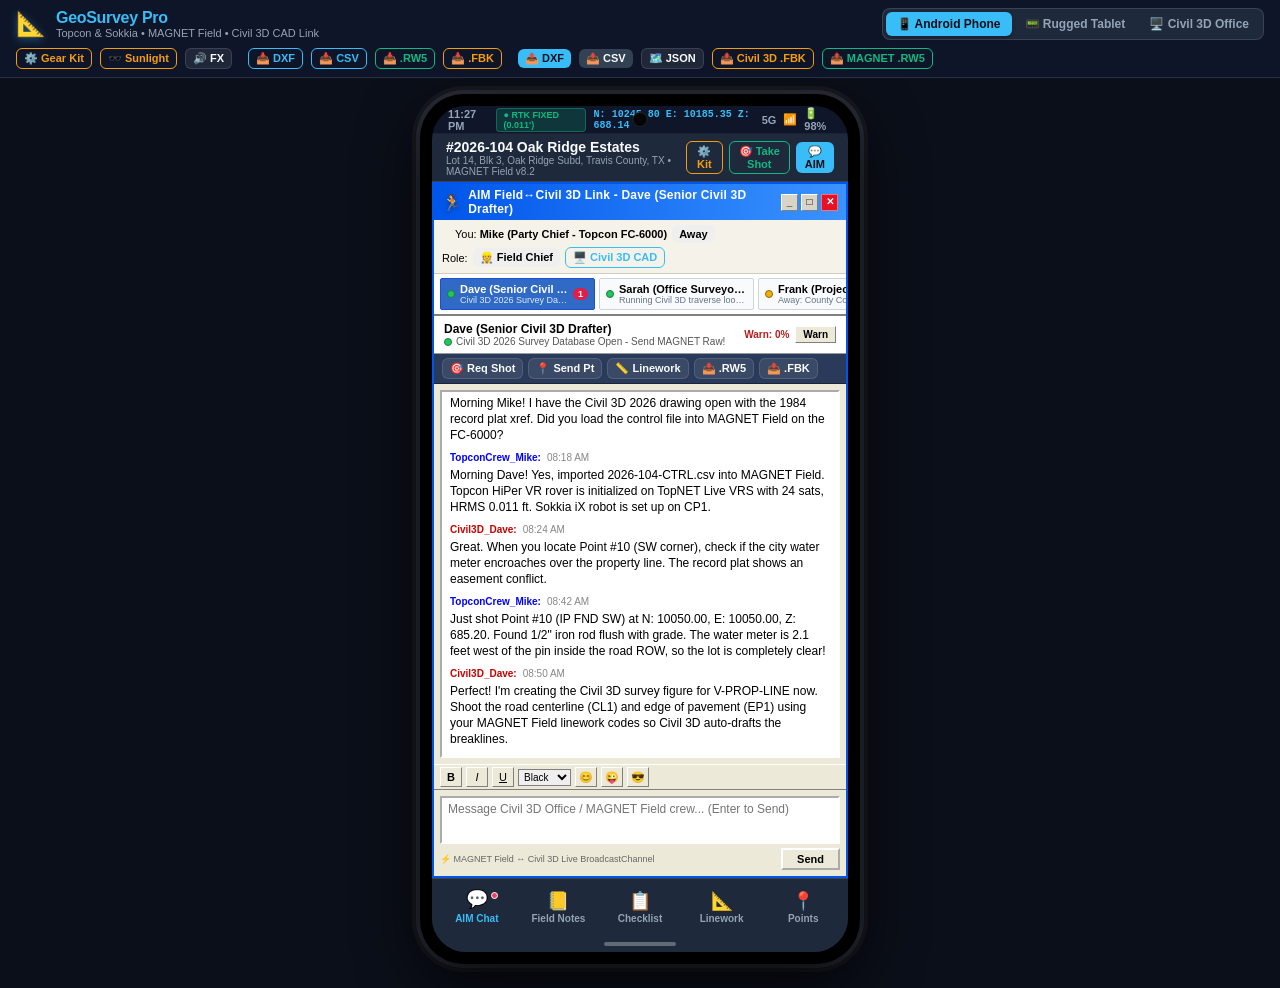
==== index.html @ fb80d551 "Work from the phone" ====
<!DOCTYPE html>
<html lang="en">
<head>
  <meta charset="UTF-8">
  <meta name="viewport" content="width=device-width, initial-scale=1.0, maximum-scale=1.0, user-scalable=no">
  <title>GeoSurvey Pro: Topcon & Sokkia MAGNET Field • Civil 3D CAD Link</title>
  <meta name="description" content="Land surveying Android & rugged tablet application for Topcon/Sokkia MAGNET Field and Autodesk Civil 3D: replaces paper field notes, live AIM CAD chat, job checklists, and survey linework.">
  <meta name="theme-color" content="#0f172a">
  <meta name="mobile-web-app-capable" content="yes">
  <meta name="apple-mobile-web-app-capable" content="yes">
  <meta name="apple-mobile-web-app-status-bar-style" content="black-translucent">
  <link rel="manifest" href="manifest.json">
  <link rel="icon" type="image/svg+xml" href="assets/icon.svg">

  <!-- Core Styles -->
  <link rel="stylesheet" href="css/styles.css">
  <link rel="stylesheet" href="css/aim.css">
  <link rel="stylesheet" href="css/cad.css">
  <link rel="stylesheet" href="css/fieldbook.css">
</head>
<body>

  <!-- MASTER TOP BAR: Global Controls & MAGNET Field / Civil 3D Import & Export -->
  <header class="master-header">
    <div class="brand-section">
      <span class="app-logo">📐</span>
      <div>
        <div class="brand-title">GeoSurvey Pro</div>
        <div class="brand-sub">Topcon &amp; Sokkia • MAGNET Field • Civil 3D CAD Link</div>
      </div>
    </div>

    <!-- Viewport Switcher -->
    <div class="viewport-switcher">
      <button class="mode-toggle-btn active" data-mode="phone" onclick="window.app.setDeviceMode('phone')">
        📱 Android Phone
      </button>
      <button class="mode-toggle-btn" data-mode="tablet" onclick="window.app.setDeviceMode('tablet')">
        📟 Rugged Tablet
      </button>
      <button class="mode-toggle-btn" data-mode="cad-station" onclick="window.app.setDeviceMode('cad-station')">
        🖥️ Civil 3D Office
      </button>
    </div>

    <!-- Header Actions (Equipment Kit + Upload / Download) -->
    <div class="header-actions">
      <button class="btn btn-xs btn-outline-warning" onclick="window.app.openEquipmentModal()" title="Switch Topcon / Sokkia Tablet, GPS, Total Station & Sensor Mode">
        ⚙️ Gear Kit
      </button>

      <button class="btn btn-xs btn-outline-warning" id="btn-sunlight-toggle" onclick="window.app.toggleSunlightMode()" title="Toggle High-Contrast Outdoor Sunlight Mode">
        🕶️ Sunlight
      </button>

      <button class="btn btn-xs btn-outline-light" onclick="window.soundFX.toggleMute(); this.textContent = window.soundFX.muted ? '🔇 Mute' : '🔊 FX';">
        🔊 FX
      </button>

      <span class="header-divider"></span>

      <!-- Upload Imports -->
      <label class="btn btn-xs btn-outline-primary" style="cursor: pointer;" title="Upload Civil 3D / AutoCAD DXF Linework">
        📥 DXF
        <input type="file" id="file-dxf-import" accept=".dxf" style="display: none;">
      </label>

      <label class="btn btn-xs btn-outline-primary" style="cursor: pointer;" title="Upload PNEZD CSV Point File">
        📥 CSV
        <input type="file" id="file-csv-import" accept=".csv,.txt" style="display: none;">
      </label>

      <label class="btn btn-xs btn-outline-success" style="cursor: pointer;" title="Upload Topcon / Sokkia MAGNET Field Raw File (.RW5 / .RAW)">
        📥 .RW5
        <input type="file" id="file-rw5-import" accept=".rw5,.raw" style="display: none;">
      </label>

      <label class="btn btn-xs btn-outline-warning" style="cursor: pointer;" title="Upload Civil 3D Survey Field Book (.FBK)">
        📥 .FBK
        <input type="file" id="file-fbk-import" accept=".fbk" style="display: none;">
      </label>

      <span class="header-divider"></span>

      <!-- Download Exports -->
      <button class="btn btn-xs btn-primary" onclick="window.dxfManager.downloadDxf()" title="Download Civil 3D NCS-Layered DXF">
        📤 DXF
      </button>

      <button class="btn btn-xs btn-secondary" onclick="window.dxfManager.exportCsv()" title="Download PNEZD CSV Coordinates">
        📤 CSV
      </button>

      <button class="btn btn-xs btn-outline-light" onclick="window.dxfManager.exportGeoJson()" title="Download GeoJSON Vector Data">
        🗺️ JSON
      </button>

      <button class="btn btn-xs btn-outline-warning" onclick="window.dxfManager.exportCivil3dFbk()" title="Export Civil 3D Survey Database Field Book (.FBK) with Survey Figures">
        📤 Civil 3D .FBK
      </button>

      <button class="btn btn-xs btn-outline-success" onclick="window.dxfManager.exportMagnetRaw()" title="Export Topcon / Sokkia MAGNET Field Raw File (.RW5)">
        📤 MAGNET .RW5
      </button>
    </div>
  </header>

  <!-- DEVICE FRAME CONTAINER -->
  <main class="device-outer-container">
    <div id="device-wrapper" class="mode-phone brand-topcon">
      <div class="device-screen">

        <!-- ANDROID SYSTEM STATUS BAR -->
        <div class="android-status-bar">
          <div class="status-left">
            <span class="android-clock">08:42</span>
            <span class="gnss-fixed-tag" id="status-gnss-badge" onclick="window.app.openEquipmentModal()" style="cursor:pointer;" title="Tap to configure Topcon / Sokkia hardware">● RTK FIXED (0.011')</span>
            <span id="rtk-hud-coords" style="font-family: var(--font-mono); font-size: 10px; color: var(--accent-primary);">N: 10245.80 E: 10185.35 Z: 688.15</span>
          </div>
          <div class="status-right">
            <span>5G</span>
            <span>📶</span>
            <span>🔋 98%</span>
          </div>
        </div>

        <!-- ANDROID APP BAR (JOB HEADER & QUICK ACTIONS) -->
        <div class="android-app-bar">
          <div class="app-bar-title">
            <h1 id="app-bar-job-name">#2026-104 Oak Ridge Estates</h1>
            <span id="app-bar-job-sub">Lot 14, Travis County, TX • MAGNET Field v8.2</span>
          </div>
          <div class="app-bar-actions">
            <button class="btn btn-xs btn-outline-warning" onclick="window.app.openEquipmentModal()" title="Configure Topcon / Sokkia Kit">
              ⚙️ Kit
            </button>
            <button class="btn btn-xs btn-outline-success" onclick="window.app.promptTakeRtkShot()" title="Record MAGNET Field RTK / TS Shot">
              🎯 Take Shot
            </button>
            <button class="btn btn-xs btn-primary" onclick="window.app.switchTab('aim')" title="Open Live AIM Chat">
              💬 AIM
            </button>
          </div>
        </div>

        <!-- MAIN APP CONTENT VIEWPORT (SWITCHABLE TABS) -->
        <div class="app-content-viewport">

          <!-- 1. LIVE AOL INSTANT MESSENGER (AIM) CHAT VIEW (PRIMARY OFFICE-FIELD LINK) -->
          <section id="view-aim" class="app-view active">
            <div id="aim-container" style="height: 100%;"></div>
          </section>

          <!-- 2. DIGITAL FIELD NOTES REPLACEMENT VIEW -->
          <section id="view-fieldbook" class="app-view">
            <div id="fieldbook-container"></div>
          </section>

          <!-- 3. JOBS & CHECKLIST TRACKER VIEW -->
          <section id="view-jobs" class="app-view">
            <div id="jobs-container"></div>
          </section>

          <!-- 4. SIMPLISTIC SURVEY LINEWORK CANVAS (MAGNET FIELD CODES → CIVIL 3D LAYERS) -->
          <section id="view-cad" class="app-view">
            <div class="cad-viewport-layout">
              <canvas id="cad-canvas"></canvas>

              <!-- TOPCON / SOKKIA GNSS & ROBOTIC TS HUD OVERLAY -->
              <div class="gnss-hud-overlay" id="gnss-hud">
                <div class="gnss-hud-row gnss-hud-title" style="pointer-events:auto; cursor:pointer;" onclick="window.app.openEquipmentModal()" title="Click to switch Topcon / Sokkia gear">
                  <span class="gnss-brand topcon" id="hud-brand-topcon">TOPCON</span>
                  <span class="gnss-brand sokkia" id="hud-brand-sokkia">SOKKIA</span>
                  <span class="gnss-model" id="hud-model">HiPer VR / iX-1200</span>
                </div>
                <div class="gnss-hud-row">
                  <span class="gnss-label">STATUS</span>
                  <span class="gnss-value gnss-fixed" id="hud-status">RTK FIXED</span>
                </div>
                <div class="gnss-hud-row">
                  <span class="gnss-label">NETWORK</span>
                  <span class="gnss-value" id="hud-network">TopNET Live VRS</span>
                </div>
                <div class="gnss-hud-row">
                  <span class="gnss-label">SATS</span>
                  <span class="gnss-value" id="hud-sats">24</span>
                  <span class="gnss-label" style="margin-left:6px; min-width:30px;">PDOP</span>
                  <span class="gnss-value" id="hud-pdop">1.05</span>
                </div>
                <div class="gnss-hud-row">
                  <span class="gnss-label">LINK</span>
                  <span class="gnss-value" id="hud-link">LongLink BT ✔</span>
                </div>
                <div class="gnss-hud-row">
                  <span class="gnss-label">DEVICE</span>
                  <span class="gnss-value" id="hud-device">Topcon FC-6000</span>
                </div>
                <div class="gnss-hud-row">
                  <span class="gnss-label">SW</span>
                  <span class="gnss-value" id="hud-sw">MAGNET Field v8.2</span>
                </div>
                <div class="gnss-hud-row">
                  <span class="gnss-label">HRMS</span>
                  <span class="gnss-value gnss-fixed" id="hud-hrms">0.011 ft</span>
                  <span class="gnss-label" style="margin-left:4px; min-width:30px;">VRMS</span>
                  <span class="gnss-value gnss-fixed" id="hud-vrms">0.019 ft</span>
                </div>
              </div>

              <!-- Floating Top Survey Feature Bar -->
              <div class="cad-floating-topbar">
                <div class="sue-utility-bar">
                  <button class="survey-feat-btn sue-util-btn active" data-feat="BOUNDARY" onclick="window.cadEngine.setFeature('BOUNDARY')">
                    <span class="sue-util-dot" style="background: #ef4444;"></span> Boundary
                  </button>
                  <button class="survey-feat-btn sue-util-btn" data-feat="CENTERLINE" onclick="window.cadEngine.setFeature('CENTERLINE')">
                    <span class="sue-util-dot" style="background: #eab308;"></span> Centerline
                  </button>
                  <button class="survey-feat-btn sue-util-btn" data-feat="EOP_CURB" onclick="window.cadEngine.setFeature('EOP_CURB')">
                    <span class="sue-util-dot" style="background: #94a3b8;"></span> EOP / Curb
                  </button>
                  <button class="survey-feat-btn sue-util-btn" data-feat="BUILDING" onclick="window.cadEngine.setFeature('BUILDING')">
                    <span class="sue-util-dot" style="background: #a855f7;"></span> Building
                  </button>
                  <button class="survey-feat-btn sue-util-btn" data-feat="UTILITIES" onclick="window.cadEngine.setFeature('UTILITIES')">
                    <span class="sue-util-dot" style="background: #0284c7;"></span> Utilities
                  </button>
                </div>

                <div class="cad-top-right">
                  <div id="cad-coord-hud" class="cad-coord-badge">N: <b>10250.00</b> E: <b>10250.00</b></div>
                  <button class="btn btn-xs btn-success font-bold" onclick="window.cadEngine.finishActiveDrawing()" title="Finish Current Linework">
                    ⚡ Finish
                  </button>
                  <button class="btn btn-xs btn-warning font-bold" onclick="window.app.runMagnetAutoLines()" title="Auto-build Civil 3D linework from MAGNET Field feature codes">
                    🗺️ MAGNET Auto
                  </button>
                  <button class="btn btn-xs btn-outline-light" onclick="window.cadEngine.toggleLayerModal()" title="Toggle Civil 3D / MAGNET Layers">
                    🗂️ Layers
                  </button>
                  <button class="btn btn-xs btn-primary font-bold" onclick="window.cadEngine.sendLineworkToAim()" title="Transmit Linework to Civil 3D Office via AIM">
                    💬 Send CAD
                  </button>
                  <button class="btn btn-xs btn-outline-light" onclick="window.cadEngine.fitExtents()" title="Fit Extents">
                    ⛶
                  </button>
                </div>
              </div>

              <!-- Floating Left Survey Toolbox (Simplistic) -->
              <div class="sue-toolbox">
                <button class="cad-tool-btn sue-tool-btn active" data-tool="line" onclick="window.cadEngine.setTool('line')" title="Draw Survey Line">
                  〰️ Draw Line
                </button>
                <button class="cad-tool-btn sue-tool-btn" data-tool="point" onclick="window.cadEngine.setTool('point')" title="Drop New MAGNET Point">
                  📍 Add Point
                </button>
                <button class="cad-tool-btn sue-tool-btn" data-tool="measure" onclick="window.cadEngine.setTool('measure')" title="Measure Bearing & Distance (COGO Inverse)">
                  📐 Inverse
                </button>
                <div class="toolbox-divider"></div>
                <button class="cad-tool-btn sue-tool-btn" data-tool="pan" onclick="window.cadEngine.setTool('pan')" title="Pan Site">
                  ✋ Pan
                </button>
                <button class="cad-tool-btn sue-tool-btn" data-tool="select" onclick="window.cadEngine.setTool('select')" title="Select & Inspect Point">
                  👆 Select
                </button>
              </div>

              <!-- Bottom Tool Hint -->
              <div class="sue-tool-hint" id="cad-tool-instruction">
                Drawing Boundary line. Tap points on canvas, then click 'Finish'.
              </div>

              <!-- Inspector Card Container -->
              <div class="cad-inspector-wrapper" id="cad-inspector"></div>

              <!-- Measure Results Card Container -->
              <div id="cad-measure-results"></div>

              <!-- Civil 3D Layers Modal Container -->
              <div id="cad-layer-modal"></div>
            </div>
          </section>

          <!-- 5. POINTS DATABASE & RTK GPS COLLECTOR VIEW -->
          <section id="view-points" class="app-view">
            <div class="points-view-container">
              <div class="points-header-row">
                <div class="search-input-wrap">
                  <input type="text" id="points-search-input" placeholder="Search points, MAGNET codes, pins, benchmarks..." oninput="window.app.renderPointsTable()">
                </div>
                <span class="badge badge-primary" id="points-count-badge">36 Shots</span>
                <button class="btn btn-xs btn-outline-success" onclick="window.pointManager.connectDeviceGps(pos => window.app.showToast('Device GPS: Accuracy ' + pos.accuracyFt.toFixed(1) + ' ft'), err => window.app.showToast(err))">
                  🛰️ Phone GPS
                </button>
                <button class="btn btn-xs btn-primary" onclick="window.app.promptTakeRtkShot()">
                  + Take Shot
                </button>
              </div>

              <div class="points-table-wrapper">
                <table class="survey-table">
                  <thead>
                    <tr>
                      <th>PT #</th>
                      <th>CODE</th>
                      <th>NORTHING (Y)</th>
                      <th>EASTING (X)</th>
                      <th>ELEV (Z)</th>
                      <th>DESCRIPTION</th>
                      <th>ROD</th>
                      <th>ACTIONS</th>
                    </tr>
                  </thead>
                  <tbody id="points-table-body"></tbody>
                </table>
              </div>
            </div>
          </section>

        </div>

        <!-- NON-BLOCKING TOAST CONTAINER -->
        <div id="toast-container" class="toast-container"></div>

        <!-- ANDROID BOTTOM NAVIGATION BAR -->
        <nav class="android-bottom-nav">
          <button class="android-nav-item active" data-tab="aim" onclick="window.app.switchTab('aim')">
            <span class="nav-icon">💬</span>
            <span class="nav-label">AIM Chat</span>
            <span class="nav-badge-dot"></span>
          </button>

          <button class="android-nav-item" data-tab="fieldbook" onclick="window.app.switchTab('fieldbook')">
            <span class="nav-icon">📒</span>
            <span class="nav-label">Field Notes</span>
          </button>

          <button class="android-nav-item" data-tab="jobs" onclick="window.app.switchTab('jobs')">
            <span class="nav-icon">📋</span>
            <span class="nav-label">Checklist</span>
          </button>

          <button class="android-nav-item" data-tab="cad" onclick="window.app.switchTab('cad')">
            <span class="nav-icon">📐</span>
            <span class="nav-label">Linework</span>
          </button>

          <button class="android-nav-item" data-tab="points" onclick="window.app.switchTab('points')">
            <span class="nav-icon">📍</span>
            <span class="nav-label">Points</span>
          </button>
        </nav>

        <!-- ANDROID GESTURE NAVIGATION PILL -->
        <div class="android-gesture-bar">
          <div class="gesture-pill"></div>
        </div>

      </div>
    </div>
  </main>

  <!-- MODAL ROOT (Equipment Kit & MAGNET Quick Shot Modal) -->
  <div id="modal-root"></div>

  <!-- Application Logic Scripts -->
  <script src="js/sample-data.js"></script>
  <script src="js/audio.js"></script>
  <script src="js/points.js"></script>
  <script src="js/cad-engine.js"></script>
  <script src="js/dxf.js"></script>
  <script src="js/fieldbook.js"></script>
  <script src="js/jobs.js"></script>
  <script src="js/aim-chat.js"></script>
  <script src="js/app.js"></script>

  <!-- PWA Service Worker Registration & Initialization -->
  <script>
    window.addEventListener('DOMContentLoaded', () => {
      window.app.init();

      if ('serviceWorker' in navigator) {
        navigator.serviceWorker.register('./sw.js')
          .then(reg => console.log('Surveyor Service Worker registered:', reg.scope))
          .catch(err => console.log('Service Worker registration skipped:', err));
      }
    });
  </script>
</body>
</html>
---- css/styles.css ----
/* Modern Android Surveyor App Base Styles & Theme */
:root {
  --bg-primary: #0f172a;
  --bg-secondary: #1e293b;
  --bg-tertiary: #334155;
  --accent-primary: #38bdf8;
  --accent-hover: #0ea5e9;
  --accent-amber: #f59e0b;
  --accent-emerald: #10b981;
  --accent-rose: #f43f5e;
  --text-main: #f8fafc;
  --text-muted: #94a3b8;
  --border-color: rgba(255, 255, 255, 0.12);
  --android-status-h: 28px;
  --android-nav-h: 58px;
  --font-family: -apple-system, BlinkMacSystemFont, "Segoe UI", Roboto, Helvetica, Arial, sans-serif;
  --font-mono: "Roboto Mono", SFMono-Regular, Menlo, Monaco, Consolas, monospace;
}

/* Outdoor Sunlight Readability Mode */
body.sunlight-mode {
  --bg-primary: #ffffff;
  --bg-secondary: #f1f5f9;
  --bg-tertiary: #e2e8f0;
  --text-main: #000000;
  --text-muted: #334155;
  --border-color: #000000;
  --accent-primary: #0284c7;
}

body.sunlight-mode .device-screen {
  background-color: #ffffff;
  color: #000000;
}

body.sunlight-mode .aim-window-frame {
  border-color: #000000;
}

* {
  box-sizing: border-box;
  margin: 0;
  padding: 0;
}

body {
  font-family: var(--font-family);
  background-color: #0b0f19;
  color: var(--text-main);
  min-height: 100vh;
  display: flex;
  flex-direction: column;
  align-items: center;
  justify-content: flex-start;
  overflow-x: hidden;
  -webkit-font-smoothing: antialiased;
}

/* Master Top App Control Bar */
.master-header {
  width: 100%;
  max-width: 1280px;
  display: flex;
  align-items: center;
  justify-content: space-between;
  flex-wrap: wrap;
  gap: 8px 12px;
  padding: 8px 16px;
  background: rgba(15, 23, 42, 0.95);
  border-bottom: 1px solid var(--border-color);
  backdrop-filter: blur(10px);
  z-index: 100;
}

.brand-section {
  display: flex;
  align-items: center;
  gap: 10px;
}

.app-logo {
  font-size: 24px;
  filter: drop-shadow(0 2px 4px rgba(56, 189, 248, 0.4));
}

.brand-title {
  font-size: 16px;
  font-weight: 800;
  letter-spacing: -0.3px;
  color: var(--accent-primary);
}

.brand-sub {
  font-size: 11px;
  color: var(--text-muted);
  font-weight: 500;
}

/* Device Viewport Mode Switcher */
.viewport-switcher {
  display: flex;
  background: var(--bg-secondary);
  padding: 3px;
  border-radius: 8px;
  border: 1px solid var(--border-color);
  gap: 2px;
}

.mode-toggle-btn {
  padding: 5px 11px;
  border-radius: 6px;
  border: none;
  background: transparent;
  color: var(--text-muted);
  font-size: 12px;
  font-weight: 600;
  cursor: pointer;
  transition: all 0.15s ease;
  display: flex;
  align-items: center;
  gap: 5px;
}

.mode-toggle-btn.active {
  background: var(--accent-primary);
  color: #0b0f19;
  box-shadow: 0 1px 4px rgba(0, 0, 0, 0.3);
}

.header-actions {
  display: flex;
  align-items: center;
  gap: 8px;
}

/* Device Mock Frames */
.device-outer-container {
  width: 100%;
  max-width: 1280px;
  display: flex;
  justify-content: center;
  padding: 16px 12px 24px 12px;
  flex: 1;
}

/* 1. Android Phone Mode */
.mode-phone {
  width: 440px;
  height: 870px;
  max-width: 100%;
  background: #000000;
  border-radius: 44px;
  padding: 12px;
  box-shadow: 0 20px 60px rgba(0, 0, 0, 0.8), 0 0 0 4px #2a2e39, 0 0 0 8px #181a20;
  display: flex;
  flex-direction: column;
  position: relative;
  overflow: hidden;
}

/* Camera Punch Hole */
.mode-phone::before {
  content: "";
  position: absolute;
  top: 18px;
  left: 50%;
  transform: translateX(-50%);
  width: 13px;
  height: 13px;
  background: #050505;
  border-radius: 50%;
  z-index: 999;
  border: 1px solid rgba(255, 255, 255, 0.1);
}

/* 2. Field Tablet Mode */
.mode-tablet {
  width: 960px;
  height: 760px;
  max-width: 100%;
  background: #1e2530;
  border-radius: 24px;
  padding: 16px;
  box-shadow: 0 20px 60px rgba(0, 0, 0, 0.7), 0 0 0 6px #3b4252, 0 0 0 10px #2e3440;
  display: flex;
  flex-direction: column;
  position: relative;
}

/* 3. CAD Office Workstation Mode */
.mode-cad-station {
  width: 100%;
  max-width: 1260px;
  height: 820px;
  background: var(--bg-secondary);
  border-radius: 12px;
  padding: 0;
  border: 1px solid var(--border-color);
  box-shadow: 0 10px 40px rgba(0, 0, 0, 0.5);
  display: flex;
  flex-direction: column;
  overflow: hidden;
}

/* Screen container inside device frame */
.device-screen {
  width: 100%;
  height: 100%;
  background: var(--bg-primary);
  border-radius: 34px;
  display: flex;
  flex-direction: column;
  overflow: hidden;
  position: relative;
}

.mode-cad-station .device-screen {
  border-radius: 0;
}

/* Android Status Bar */
.android-status-bar {
  height: var(--android-status-h);
  background: rgba(15, 23, 42, 0.95);
  display: flex;
  align-items: center;
  justify-content: space-between;
  padding: 0 16px;
  font-size: 11px;
  font-weight: 600;
  color: var(--text-muted);
  border-bottom: 1px solid rgba(255, 255, 255, 0.05);
  user-select: none;
  z-index: 50;
}

.status-left {
  display: flex;
  align-items: center;
  gap: 8px;
}

.status-right {
  display: flex;
  align-items: center;
  gap: 7px;
}

.gnss-fixed-tag {
  background: rgba(16, 185, 129, 0.2);
  color: #10b981;
  padding: 1px 6px;
  border-radius: 4px;
  font-size: 9px;
  font-weight: 700;
  border: 1px solid rgba(16, 185, 129, 0.4);
}

/* Android Top Action Bar */
.android-app-bar {
  height: 48px;
  background: var(--bg-secondary);
  display: flex;
  align-items: center;
  justify-content: space-between;
  padding: 0 14px;
  border-bottom: 1px solid var(--border-color);
  z-index: 40;
}

.app-bar-title {
  display: flex;
  flex-direction: column;
}

.app-bar-title h1 {
  font-size: 14px;
  font-weight: 700;
  color: var(--text-main);
}

.app-bar-title span {
  font-size: 10px;
  color: var(--text-muted);
}

.app-bar-actions {
  display: flex;
  align-items: center;
  gap: 6px;
}

/* Views Container */
.app-content-viewport {
  flex: 1;
  position: relative;
  overflow: hidden;
  display: flex;
}

.app-view {
  position: absolute;
  top: 0;
  left: 0;
  right: 0;
  bottom: 0;
  display: none;
  flex-direction: column;
  overflow-y: auto;
}

.app-view.active {
  display: flex;
}

/* Android Bottom Navigation Bar */
.android-bottom-nav {
  height: var(--android-nav-h);
  background: var(--bg-secondary);
  border-top: 1px solid var(--border-color);
  display: flex;
  align-items: center;
  justify-content: space-around;
  padding: 0 4px;
  z-index: 50;
  user-select: none;
}

.android-nav-item {
  flex: 1;
  display: flex;
  flex-direction: column;
  align-items: center;
  justify-content: center;
  gap: 3px;
  background: transparent;
  border: none;
  color: var(--text-muted);
  cursor: pointer;
  padding: 6px 0;
  transition: all 0.15s ease;
  position: relative;
}

.nav-icon {
  font-size: 18px;
  line-height: 1;
}

.nav-label {
  font-size: 10px;
  font-weight: 600;
}

.android-nav-item.active {
  color: var(--accent-primary);
}

.android-nav-item.active .nav-icon {
  transform: translateY(-2px);
}

.nav-badge-dot {
  position: absolute;
  top: 6px;
  right: 24%;
  width: 7px;
  height: 7px;
  background: #f43f5e;
  border-radius: 50%;
  border: 1px solid #ffffff;
}

/* Android Gesture Navigation Pill */
.android-gesture-bar {
  height: 16px;
  background: var(--bg-secondary);
  display: flex;
  align-items: center;
  justify-content: center;
}

.gesture-pill {
  width: 72px;
  height: 4px;
  background: rgba(255, 255, 255, 0.3);
  border-radius: 2px;
}

/* General Buttons & Badges */
.btn {
  display: inline-flex;
  align-items: center;
  justify-content: center;
  gap: 6px;
  font-weight: 600;
  border-radius: 6px;
  border: none;
  cursor: pointer;
  transition: all 0.15s ease;
  font-family: inherit;
}

.btn-xs { padding: 3px 7px; font-size: 11px; }
.btn-sm { padding: 6px 12px; font-size: 12px; }
.btn-md { padding: 8px 16px; font-size: 13px; }

.btn-primary { background: var(--accent-primary); color: #0b0f19; }
.btn-primary:hover { background: var(--accent-hover); }

.btn-secondary { background: var(--bg-tertiary); color: var(--text-main); }
.btn-secondary:hover { background: #475569; }

.btn-outline-primary {
  background: transparent;
  border: 1px solid var(--accent-primary);
  color: var(--accent-primary);
}

.btn-outline-warning {
  background: transparent;
  border: 1px solid var(--accent-amber);
  color: var(--accent-amber);
}

.btn-outline-danger {
  background: transparent;
  border: 1px solid var(--accent-rose);
  color: var(--accent-rose);
}

.btn-outline-success {
  background: transparent;
  border: 1px solid var(--accent-emerald);
  color: var(--accent-emerald);
}

.btn-outline-light {
  background: rgba(255, 255, 255, 0.08);
  border: 1px solid var(--border-color);
  color: var(--text-main);
}
.btn-outline-light:hover { background: rgba(255, 255, 255, 0.15); }

.badge {
  display: inline-flex;
  align-items: center;
  padding: 2px 7px;
  border-radius: 4px;
  font-size: 10px;
  font-weight: 700;
  text-transform: uppercase;
}

.badge-primary { background: rgba(56, 189, 248, 0.15); color: #38bdf8; border: 1px solid rgba(56, 189, 248, 0.3); }
.badge-warning { background: rgba(245, 158, 11, 0.15); color: #f59e0b; border: 1px solid rgba(245, 158, 11, 0.3); }
.badge-success { background: rgba(16, 185, 129, 0.15); color: #10b981; border: 1px solid rgba(16, 185, 129, 0.3); }
.badge-danger { background: rgba(244, 63, 94, 0.15); color: #f43f5e; border: 1px solid rgba(244, 63, 94, 0.3); }

.badge.CTRL { background: #f59e0b22; color: #f59e0b; border: 1px solid #f59e0b55; }
.badge.BM { background: #10b98122; color: #10b981; border: 1px solid #10b98155; }
.badge.BNDY { background: #ef444422; color: #ef4444; border: 1px solid #ef444455; }
.badge.ROAD { background: #94a3b822; color: #cbd5e1; border: 1px solid #94a3b855; }
.badge.BLDG { background: #a855f722; color: #c084fc; border: 1px solid #a855f755; }
.badge.UTIL { background: #06b6d422; color: #22d3ee; border: 1px solid #06b6d455; }
.badge.TOPO { background: #64748b22; color: #94a3b8; border: 1px solid #64748b55; }

/* Points Database Table View */
.points-view-container {
  padding: 12px;
  display: flex;
  flex-direction: column;
  gap: 10px;
  height: 100%;
}

.points-header-row {
  display: flex;
  align-items: center;
  justify-content: space-between;
  flex-wrap: wrap;
  gap: 8px;
}

.search-input-wrap {
  position: relative;
  flex: 1;
  min-width: 180px;
}

.search-input-wrap input {
  width: 100%;
  background: var(--bg-secondary);
  border: 1px solid var(--border-color);
  border-radius: 6px;
  padding: 6px 10px;
  color: var(--text-main);
  font-size: 12px;
}

.points-table-wrapper {
  flex: 1;
  overflow: auto;
  border: 1px solid var(--border-color);
  border-radius: 8px;
  background: var(--bg-secondary);
}

.survey-table {
  width: 100%;
  border-collapse: collapse;
  font-size: 11px;
}

.survey-table th {
  background: rgba(15, 23, 42, 0.85);
  color: var(--text-muted);
  text-align: left;
  padding: 8px 10px;
  border-bottom: 1px solid var(--border-color);
  position: sticky;
  top: 0;
  z-index: 10;
}

.survey-table td {
  padding: 7px 10px;
  border-bottom: 1px solid rgba(255, 255, 255, 0.05);
}

.font-mono {
  font-family: var(--font-mono);
}

.text-accent {
  color: var(--accent-primary);
}

/* Modals & Popups */
.modal-overlay {
  position: fixed;
  top: 0;
  left: 0;
  right: 0;
  bottom: 0;
  background: rgba(0, 0, 0, 0.75);
  display: flex;
  align-items: center;
  justify-content: center;
  z-index: 9999;
}

/* ─────────────────────────────────────────────────────────────────────────────
   Topcon FC-6000 / Sokkia SHC6000 Rugged Tablet Styling
   ───────────────────────────────────────────────────────────────────────────── */
.mode-tablet #device-wrapper {
  /* Topcon safety-yellow outer bumper / rubber surround */
  outline: 10px solid #d97706;
  outline-offset: 4px;
  border-radius: 18px;
  box-shadow:
    0 0 0 4px #000,
    0 0 0 14px #d97706,
    0 0 0 18px #000,
    0 20px 60px rgba(0,0,0,0.6);
}

/* Rugged tablet mode: larger text for use with gloves */
.mode-tablet .android-bottom-nav .nav-label {
  font-size: 11px;
}

.mode-tablet .btn {
  font-size: 12px;
  padding: 6px 10px;
  min-height: 36px;
}

/* Topcon yellow accent strip at top of app bar in tablet mode */
.mode-tablet .android-app-bar {
  border-top: 3px solid #f59e0b;
}

/* Sokkia gunmetal tint on status bar in tablet mode */
.mode-tablet .android-status-bar {
  background: rgba(30, 41, 59, 0.98);
  border-bottom: 2px solid #d97706;
}

/* Make MAGNET Field code badges more readable on rugged screen */
.mode-tablet .badge {
  font-size: 11px;
  padding: 3px 7px;
}
---- css/aim.css ----
/* Authentic AOL Instant Messenger (AIM) 90s/2000s Classic Style */
.aim-window-frame {
  display: flex;
  flex-direction: column;
  height: 100%;
  background: #ece9d8; /* Classic Windows XP / 2000 dialog background */
  color: #000000;
  font-family: Tahoma, "MS Sans Serif", Arial, sans-serif;
  overflow: hidden;
  border: 2px solid #0055ea;
}

/* AIM Blue Title Bar */
.aim-title-bar {
  background: linear-gradient(90deg, #0055ea 0%, #3a93ff 100%);
  color: #ffffff;
  padding: 4px 8px;
  display: flex;
  align-items: center;
  justify-content: space-between;
  user-select: none;
}

.aim-title-left {
  display: flex;
  align-items: center;
  gap: 6px;
  font-size: 12px;
  font-weight: bold;
  letter-spacing: 0.2px;
}

.aim-running-man {
  font-size: 16px;
  filter: drop-shadow(0 1px 2px rgba(0,0,0,0.4));
}

.aim-window-controls {
  display: flex;
  gap: 3px;
}

.aim-win-btn {
  width: 17px;
  height: 17px;
  background: #d8d4c8;
  border: 1px solid #ffffff;
  border-right-color: #808080;
  border-bottom-color: #808080;
  font-size: 10px;
  font-weight: bold;
  display: flex;
  align-items: center;
  justify-content: center;
  cursor: pointer;
  line-height: 1;
}

.aim-win-btn.close {
  background: #e81123;
  color: #ffffff;
  border-color: #f1707a;
}

/* AIM Identity Switcher Bar */
.aim-identity-bar {
  background: #f5f3e9;
  border-bottom: 1px solid #d0ccc0;
  padding: 5px 8px;
  display: flex;
  align-items: center;
  justify-content: space-between;
  font-size: 11px;
}

.aim-my-profile {
  display: flex;
  align-items: center;
  gap: 5px;
}

.aim-role-switch {
  display: flex;
  align-items: center;
  gap: 5px;
}

/* Split Pane: Buddy List & Chat */
.aim-body-split {
  flex: 1;
  display: flex;
  overflow: hidden;
}

/* Left Pane: Buddy List */
.aim-buddy-pane {
  width: 170px;
  background: #ffffff;
  border-right: 2px solid #808080;
  overflow-y: auto;
  padding: 6px 4px;
}

.buddy-group-title {
  font-size: 10px;
  font-weight: bold;
  color: #000080;
  padding: 3px 4px;
  user-select: none;
}

.buddy-item {
  display: flex;
  align-items: center;
  gap: 5px;
  padding: 4px 6px;
  cursor: pointer;
  border-radius: 2px;
  position: relative;
}

.buddy-item:hover {
  background: #e5efff;
}

.buddy-item.active {
  background: #316ac5;
  color: #ffffff;
}

.buddy-item.active .buddy-status-quote {
  color: #dbeafe;
}

.buddy-text {
  flex: 1;
  min-width: 0;
}

.buddy-screenname {
  font-size: 11px;
  font-weight: bold;
  white-space: nowrap;
  overflow: hidden;
  text-overflow: ellipsis;
}

.buddy-status-quote {
  font-size: 9px;
  color: #64748b;
  white-space: nowrap;
  overflow: hidden;
  text-overflow: ellipsis;
}

.unread-pill {
  background: #e11d48;
  color: #ffffff;
  font-size: 9px;
  font-weight: bold;
  border-radius: 8px;
  padding: 1px 5px;
}

/* Status Dots */
.status-dot {
  width: 8px;
  height: 8px;
  border-radius: 50%;
  display: inline-block;
  flex-shrink: 0;
}

.status-dot.status-online { background: #22c55e; border: 1px solid #15803d; }
.status-dot.status-away { background: #eab308; border: 1px solid #a16207; }
.status-dot.status-busy { background: #ef4444; border: 1px solid #b91c1c; }
.status-dot.status-offline { background: #94a3b8; border: 1px solid #64748b; }

/* Right Pane: Active IM Chat */
.aim-chat-pane {
  flex: 1;
  display: flex;
  flex-direction: column;
  background: #ece9d8;
  overflow: hidden;
}

.aim-chat-header {
  background: #ffffff;
  padding: 6px 10px;
  border-bottom: 1px solid #999999;
  display: flex;
  align-items: center;
  justify-content: space-between;
}

.aim-buddy-info {
  display: flex;
  flex-direction: column;
}

.buddy-name {
  font-size: 12px;
  font-weight: bold;
}

.buddy-sub {
  font-size: 10px;
  color: #555555;
  display: flex;
  align-items: center;
  gap: 4px;
}

.aim-warn-section {
  display: flex;
  align-items: center;
  gap: 6px;
}

.warn-label {
  font-size: 10px;
  font-weight: bold;
  color: #b91c1c;
}

.aim-warn-btn {
  background: #ece9d8;
  border: 1px solid #ffffff;
  border-right-color: #808080;
  border-bottom-color: #808080;
  font-size: 10px;
  font-weight: bold;
  padding: 2px 7px;
  cursor: pointer;
}

.aim-warn-btn:active {
  border: 1px solid #808080;
  border-right-color: #ffffff;
  border-bottom-color: #ffffff;
}

/* Quick Survey Toolbar */
.aim-survey-toolbar {
  background: #2a3a5a;
  padding: 4px 8px;
  display: flex;
  align-items: center;
  flex-wrap: wrap;
  gap: 5px;
  border-bottom: 1px solid #1a253a;
}

/* Message Log View */
.aim-msg-log {
  flex: 1;
  background: #ffffff;
  margin: 6px;
  border: 2px inset #ffffff;
  overflow-y: auto;
  padding: 8px;
  display: flex;
  flex-direction: column;
  gap: 8px;
  font-size: 12px;
  line-height: 1.35;
}

.aim-conversation-empty {
  text-align: center;
  color: #666666;
  margin-top: 40px;
}

.aim-msg-row {
  display: flex;
  flex-direction: column;
  gap: 2px;
}

.msg-meta {
  display: flex;
  align-items: center;
  gap: 6px;
  font-size: 10px;
}

.msg-author {
  font-weight: bold;
}

.msg-me .msg-author { color: #0000ff; }
.msg-them .msg-author { color: #cc0000; }
.msg-bot .msg-author { color: #059669; }

.msg-timestamp {
  color: #888888;
}

.msg-bubble {
  word-break: break-word;
}

/* Formatting Toolbar */
.aim-format-toolbar {
  background: #ece9d8;
  padding: 2px 6px;
  display: flex;
  align-items: center;
  gap: 4px;
  border-top: 1px solid #ffffff;
  border-bottom: 1px solid #808080;
}

.fmt-btn {
  width: 22px;
  height: 20px;
  background: #ece9d8;
  border: 1px solid #ffffff;
  border-right-color: #808080;
  border-bottom-color: #808080;
  font-size: 11px;
  display: flex;
  align-items: center;
  justify-content: center;
  cursor: pointer;
}

.fmt-btn.active {
  background: #d4d0c8;
  border: 1px solid #808080;
  border-right-color: #ffffff;
  border-bottom-color: #ffffff;
}

.fmt-select {
  font-size: 10px;
  padding: 1px;
  border: 1px solid #808080;
}

/* Input Box */
.aim-input-box {
  background: #ece9d8;
  padding: 6px;
  display: flex;
  flex-direction: column;
  gap: 4px;
}

.aim-input-box textarea {
  width: 100%;
  height: 48px;
  background: #ffffff;
  border: 2px inset #ffffff;
  padding: 4px 6px;
  font-family: inherit;
  font-size: 12px;
  resize: none;
  outline: none;
}

.aim-send-row {
  display: flex;
  align-items: center;
  justify-content: space-between;
}

.aim-tip {
  font-size: 9px;
  color: #666666;
}

.aim-send-btn {
  background: #ece9d8;
  border: 2px outset #ffffff;
  font-size: 11px;
  font-weight: bold;
  padding: 3px 14px;
  cursor: pointer;
}

.aim-send-btn:active {
  border-style: inset;
}

/* Badges inserted into chat */
.chat-point-badge {
  background: #f0fdf4;
  border: 1px solid #22c55e;
  border-radius: 4px;
  padding: 6px 8px;
  margin: 4px 0;
  cursor: pointer;
  transition: all 0.15s ease;
}

.chat-point-badge:hover {
  background: #dcfce7;
  border-color: #16a34a;
}

.chat-cogo-badge {
  background: #f0f9ff;
  border: 1px solid #38bdf8;
  border-radius: 4px;
  padding: 6px 8px;
  margin: 4px 0;
}

.badge-tag {
  display: block;
  font-size: 9px;
  font-weight: 800;
  color: #0369a1;
  text-transform: uppercase;
}

.badge-coords {
  font-family: monospace;
  font-size: 10px;
  color: #334155;
  margin: 2px 0;
}

.badge-link {
  font-size: 9px;
  color: #0284c7;
  text-decoration: underline;
}

/* Mobile / Android Phone Mode: Compact Top Buddy Strip so Chat Log gets full width */
#device-wrapper.mode-phone .aim-identity-bar {
  flex-wrap: wrap;
  gap: 4px;
}

#device-wrapper.mode-phone .aim-body-split {
  flex-direction: column;
}

#device-wrapper.mode-phone .aim-buddy-pane {
  width: 100%;
  max-height: 78px;
  border-right: none;
  border-bottom: 2px solid #808080;
  display: flex;
  flex-direction: row;
  align-items: center;
  gap: 4px;
  overflow-x: auto;
  overflow-y: hidden;
  padding: 4px 6px;
}

#device-wrapper.mode-phone .buddy-group-title {
  display: none;
}

#device-wrapper.mode-phone .buddy-item {
  flex-shrink: 0;
  max-width: 155px;
  border: 1px solid #cbd5e1;
  background: #f8fafc;
}

#device-wrapper.mode-phone .buddy-item.active {
  background: #316ac5;
  border-color: #1d4ed8;
}
---- css/cad.css ----
/* CAD Linework Canvas & Drafting Tools Styling */
.cad-viewport-layout {
  position: relative;
  width: 100%;
  height: 100%;
  background: #090d16;
  overflow: hidden;
  display: flex;
}

#cad-canvas {
  width: 100%;
  height: 100%;
  display: block;
  cursor: crosshair;
}

/* Floating CAD Top Control Bar */
.cad-floating-topbar {
  position: absolute;
  top: 10px;
  left: 10px;
  right: 10px;
  display: flex;
  align-items: center;
  justify-content: space-between;
  pointer-events: none;
  z-index: 20;
}

.cad-top-left, .cad-top-right {
  display: flex;
  align-items: center;
  gap: 6px;
  pointer-events: auto;
}

.cad-coord-badge {
  background: rgba(15, 23, 42, 0.85);
  border: 1px solid var(--border-color);
  padding: 4px 10px;
  border-radius: 6px;
  font-family: var(--font-mono);
  font-size: 11px;
  color: var(--text-main);
  backdrop-filter: blur(8px);
}

/* Floating Left Tool Palette */
.cad-toolbox-floating {
  position: absolute;
  top: 55px;
  left: 10px;
  display: flex;
  flex-direction: column;
  background: rgba(15, 23, 42, 0.92);
  border: 1px solid var(--border-color);
  border-radius: 8px;
  padding: 4px;
  gap: 3px;
  z-index: 20;
  backdrop-filter: blur(8px);
  box-shadow: 0 4px 20px rgba(0, 0, 0, 0.5);
}

.cad-tool-btn {
  width: 36px;
  height: 36px;
  background: transparent;
  border: 1px solid transparent;
  border-radius: 6px;
  color: var(--text-muted);
  display: flex;
  align-items: center;
  justify-content: center;
  font-size: 16px;
  cursor: pointer;
  transition: all 0.12s ease;
}

.cad-tool-btn:hover {
  background: rgba(255, 255, 255, 0.1);
  color: var(--text-main);
}

.cad-tool-btn.active {
  background: var(--accent-primary);
  color: #0b0f19;
  border-color: var(--accent-primary);
  box-shadow: 0 0 10px rgba(56, 189, 248, 0.4);
}

.toolbox-divider {
  height: 1px;
  background: var(--border-color);
  margin: 2px 4px;
}

/* Bottom Instruction Hint */
.cad-tool-hint {
  position: absolute;
  bottom: 12px;
  left: 50%;
  transform: translateX(-50%);
  background: rgba(15, 23, 42, 0.9);
  border: 1px solid var(--border-color);
  padding: 5px 14px;
  border-radius: 20px;
  font-size: 11px;
  color: var(--accent-primary);
  pointer-events: none;
  z-index: 20;
  backdrop-filter: blur(6px);
  box-shadow: 0 2px 10px rgba(0, 0, 0, 0.4);
  white-space: nowrap;
}

/* Floating Layer Selector & Actions */
.cad-layer-selector {
  background: rgba(15, 23, 42, 0.9);
  border: 1px solid var(--border-color);
  color: var(--text-main);
  padding: 4px 8px;
  border-radius: 6px;
  font-size: 11px;
  outline: none;
  cursor: pointer;
}

/* Inspector Floating Card */
.cad-inspector-wrapper {
  position: absolute;
  bottom: 45px;
  right: 12px;
  width: 250px;
  pointer-events: auto;
  z-index: 25;
}

.inspector-card {
  background: rgba(15, 23, 42, 0.95);
  border: 1px solid var(--accent-primary);
  border-radius: 8px;
  padding: 10px;
  box-shadow: 0 4px 20px rgba(0, 0, 0, 0.6);
  backdrop-filter: blur(8px);
}

.inspector-header {
  display: flex;
  align-items: center;
  justify-content: space-between;
  margin-bottom: 8px;
  border-bottom: 1px solid var(--border-color);
  padding-bottom: 4px;
}

.inspector-code {
  font-weight: bold;
  font-size: 13px;
  color: var(--accent-primary);
}

.inspector-grid {
  display: flex;
  flex-direction: column;
  gap: 3px;
  font-size: 11px;
}

.insp-item {
  display: flex;
  justify-content: space-between;
}

.insp-item span {
  color: var(--text-muted);
}

.inspector-actions {
  display: flex;
  gap: 5px;
  margin-top: 8px;
}

/* Measurement Modal Popup */
.measure-popup {
  position: absolute;
  top: 55px;
  right: 10px;
  width: 240px;
  background: rgba(15, 23, 42, 0.95);
  border: 1px solid var(--accent-amber);
  border-radius: 8px;
  padding: 10px;
  z-index: 30;
  box-shadow: 0 4px 20px rgba(0, 0, 0, 0.6);
}

.measure-header {
  font-size: 11px;
  font-weight: bold;
  color: var(--accent-amber);
  margin-bottom: 6px;
  border-bottom: 1px solid var(--border-color);
  padding-bottom: 3px;
}

.measure-body {
  display: flex;
  flex-direction: column;
  gap: 3px;
  font-size: 11px;
}

.measure-row {
  display: flex;
  justify-content: space-between;
}

.measure-row span {
  color: var(--text-muted);
}

/* Layer Manager Floating Modal Dialog */
.cad-layer-modal-dialog {
  position: absolute;
  top: 50px;
  right: 12px;
  width: 240px;
  background: rgba(15, 23, 42, 0.95);
  border: 1px solid var(--accent-primary);
  border-radius: 8px;
  padding: 10px;
  z-index: 40;
  backdrop-filter: blur(10px);
  box-shadow: 0 4px 25px rgba(0, 0, 0, 0.7);
}

.cad-layer-modal-header {
  display: flex;
  align-items: center;
  justify-content: space-between;
  font-size: 11px;
  font-weight: bold;
  border-bottom: 1px solid var(--border-color);
  padding-bottom: 6px;
  margin-bottom: 8px;
}

.btn-close {
  background: transparent;
  border: none;
  color: var(--text-muted);
  font-size: 16px;
  cursor: pointer;
  line-height: 1;
}

.cad-layer-list {
  display: flex;
  flex-direction: column;
  gap: 5px;
  max-height: 220px;
  overflow-y: auto;
}

.layer-item-row {
  display: flex;
  align-items: center;
  gap: 6px;
  font-size: 11px;
}

.layer-color-badge {
  width: 10px;
  height: 10px;
  border-radius: 2px;
  flex-shrink: 0;
}

.layer-name-label {
  flex: 1;
  white-space: nowrap;
  overflow: hidden;
  text-overflow: ellipsis;
  color: var(--text-main);
}

.layer-count-badge {
  font-size: 9px;
  background: var(--bg-secondary);
  border: 1px solid var(--border-color);
  padding: 1px 4px;
  border-radius: 3px;
  color: var(--text-muted);
}

.cad-layer-modal-footer {
  margin-top: 8px;
  padding-top: 6px;
  border-top: 1px solid var(--border-color);
  display: flex;
  justify-content: center;
}

/* Simplistic SUE Utility Drawing Bar */
.sue-utility-bar {
  display: flex;
  align-items: center;
  gap: 4px;
  overflow-x: auto;
  padding: 4px;
}

.sue-util-btn {
  display: flex;
  align-items: center;
  gap: 5px;
  padding: 4px 9px;
  border-radius: 6px;
  border: 1px solid var(--border-color);
  background: rgba(15, 23, 42, 0.85);
  color: var(--text-muted);
  font-size: 11px;
  font-weight: 600;
  cursor: pointer;
  white-space: nowrap;
  transition: all 0.15s ease;
}

.sue-util-btn.active {
  color: #ffffff;
  border-color: #ffffff;
  box-shadow: 0 0 10px rgba(255, 255, 255, 0.2);
}

.sue-util-dot {
  width: 9px;
  height: 9px;
  border-radius: 50%;
}

.sue-toolbox {
  position: absolute;
  top: 55px;
  left: 10px;
  display: flex;
  flex-direction: column;
  background: rgba(15, 23, 42, 0.94);
  border: 1px solid var(--border-color);
  border-radius: 8px;
  padding: 4px;
  gap: 3px;
  z-index: 25;
  backdrop-filter: blur(8px);
  box-shadow: 0 4px 20px rgba(0, 0, 0, 0.6);
}

.sue-tool-btn {
  padding: 6px 10px;
  background: transparent;
  border: 1px solid transparent;
  border-radius: 6px;
  color: var(--text-muted);
  display: flex;
  align-items: center;
  gap: 6px;
  font-size: 11px;
  font-weight: 600;
  cursor: pointer;
  transition: all 0.12s ease;
  white-space: nowrap;
}

.sue-tool-btn:hover {
  background: rgba(255, 255, 255, 0.1);
  color: var(--text-main);
}

.sue-tool-btn.active {
  background: var(--accent-primary);
  color: #0b0f19;
  border-color: var(--accent-primary);
}

.sue-tool-hint {
  position: absolute;
  bottom: 12px;
  left: 50%;
  transform: translateX(-50%);
  background: rgba(15, 23, 42, 0.92);
  border: 1px solid var(--accent-primary);
  padding: 5px 16px;
  border-radius: 20px;
  font-size: 11px;
  color: var(--text-main);
  pointer-events: none;
  z-index: 20;
  backdrop-filter: blur(6px);
  box-shadow: 0 2px 10px rgba(0, 0, 0, 0.5);
  white-space: nowrap;
}

/* ─────────────────────────────────────────────────────────────────────────────
   Topcon / Sokkia GNSS HUD Overlay
   Styled to match the FC-6000 / SHC6000 instrument HUD display
   ───────────────────────────────────────────────────────────────────────────── */
.gnss-hud-overlay {
  position: absolute;
  bottom: 56px;        /* above toolbox buttons */
  left: 10px;
  z-index: 25;
  background: rgba(10, 14, 26, 0.92);
  border: 1px solid #334155;
  border-left: 3px solid #f59e0b; /* Topcon safety yellow accent */
  border-radius: 6px;
  padding: 8px 10px;
  min-width: 190px;
  pointer-events: none;
  font-family: 'Roboto Mono', 'Courier New', monospace;
  font-size: 10px;
  box-shadow: 0 4px 16px rgba(0,0,0,0.5);
  backdrop-filter: blur(4px);
}

.gnss-hud-row {
  display: flex;
  align-items: center;
  gap: 5px;
  margin-bottom: 3px;
  line-height: 1.4;
}

.gnss-hud-title {
  margin-bottom: 6px;
  padding-bottom: 4px;
  border-bottom: 1px solid #1e293b;
}

.gnss-brand {
  font-size: 9px;
  font-weight: 700;
  letter-spacing: 0.08em;
  padding: 1px 4px;
  border-radius: 2px;
}

.gnss-brand.topcon {
  background: #f59e0b;
  color: #000;
}

.gnss-brand.sokkia {
  background: #64748b;
  color: #fff;
}

.gnss-model {
  font-size: 9px;
  color: #94a3b8;
  margin-left: 4px;
}

.gnss-label {
  color: #64748b;
  font-size: 9px;
  min-width: 44px;
  text-transform: uppercase;
  letter-spacing: 0.06em;
}

.gnss-value {
  color: #cbd5e1;
  font-size: 10px;
  font-weight: 500;
}

.gnss-value.gnss-fixed {
  color: #34d399;
  font-weight: 700;
}

.gnss-value.gnss-float {
  color: #fbbf24;
  font-weight: 700;
}

.gnss-value.gnss-autonomous {
  color: #ef4444;
  font-weight: 700;
}

/* Rugged tablet mode: bump up the HUD slightly */
.mode-tablet .gnss-hud-overlay {
  bottom: 10px;
  font-size: 11px;
  min-width: 210px;
  border-left-width: 4px;
}

/* CAD canvas: tablet mode adjustments */
.mode-tablet .cad-viewport-layout {
  border-radius: 4px;
}
---- css/fieldbook.css ----
/* Digital Survey Field Book & Transit Notes Theme */
.fieldbook-wrapper {
  display: flex;
  flex-direction: column;
  height: 100%;
  background: #141c2e;
  overflow-y: auto;
}

.fieldbook-topbar {
  background: var(--bg-secondary);
  border-bottom: 1px solid var(--border-color);
  padding: 8px 14px;
  display: flex;
  align-items: center;
  justify-content: space-between;
  flex-wrap: wrap;
  gap: 8px;
}

.fb-title {
  display: flex;
  align-items: center;
  gap: 8px;
}

.fb-badge {
  background: #f59e0b;
  color: #000;
  font-weight: 800;
  font-size: 10px;
  padding: 2px 6px;
  border-radius: 4px;
}

.fb-page {
  font-size: 11px;
  font-weight: 700;
  color: var(--text-muted);
}

.fb-title h3 {
  font-size: 13px;
  font-weight: 700;
  color: var(--text-main);
}

.fb-actions {
  display: flex;
  gap: 6px;
}

/* Classic 2-Page Yellow Grid Book Spread */
.fieldbook-spread {
  display: flex;
  flex: 1;
  padding: 10px;
  gap: 10px;
  min-height: 480px;
}

@media (max-width: 768px) {
  .fieldbook-spread {
    flex-direction: column;
  }
}

.fieldbook-page {
  flex: 1;
  background: #fffef2; /* Authentic yellow transit field book paper */
  color: #1e293b;
  border-radius: 6px;
  border: 1px solid #d4cca6;
  box-shadow: inset 0 0 10px rgba(0, 0, 0, 0.05), 0 4px 15px rgba(0, 0, 0, 0.3);
  display: flex;
  flex-direction: column;
  padding: 10px;
  overflow: hidden;
  position: relative;
}

.page-header-row {
  display: flex;
  align-items: center;
  justify-content: space-between;
  border-bottom: 2px solid #ef4444; /* red header rule */
  padding-bottom: 6px;
  margin-bottom: 8px;
  font-size: 11px;
  font-weight: bold;
}

.page-title-left, .page-title-right {
  color: #0f172a;
  letter-spacing: 0.5px;
}

.page-header-row input {
  background: transparent;
  border: none;
  border-bottom: 1px dotted #64748b;
  font-family: inherit;
  font-weight: bold;
  font-size: 11px;
  color: #0f172a;
}

/* Left Page Table */
.fb-table-container {
  flex: 1;
  overflow: auto;
  border: 1px solid #4f8cc944;
  border-radius: 4px;
}

.fb-table {
  width: 100%;
  border-collapse: collapse;
  font-size: 11px;
}

.fb-table th {
  background: #f1ebd0;
  color: #334155;
  padding: 5px 6px;
  border: 1px solid #cfc79e;
  font-size: 10px;
  text-align: center;
}

.fb-table td {
  border: 1px solid #e5dfb8;
  padding: 4px 6px;
  height: 26px;
}

.fb-cell {
  width: 100%;
  background: transparent;
  border: none;
  font-family: var(--font-mono);
  font-size: 11px;
  color: #0f172a;
  outline: none;
}

.fb-cell-readonly {
  font-family: var(--font-mono);
  font-size: 11px;
  color: #0f172a;
}

.fb-del-btn {
  background: transparent;
  border: none;
  color: #ef4444;
  font-weight: bold;
  cursor: pointer;
}

.fb-table-controls {
  display: flex;
  justify-content: space-between;
  margin: 6px 0;
}

.level-closure-box {
  background: #f8fafc;
  border: 1px solid #cbd5e1;
  border-radius: 6px;
  padding: 8px;
  font-size: 11px;
  margin-top: 6px;
}

.closure-summary {
  display: flex;
  flex-direction: column;
  gap: 3px;
}

/* Right Page Meta & Sketches */
.fb-meta-grid {
  display: grid;
  grid-template-columns: 1fr 1fr;
  gap: 6px 12px;
  margin-bottom: 10px;
  font-size: 11px;
}

.fb-meta-group {
  display: flex;
  flex-direction: column;
}

.fb-meta-group label {
  font-size: 9px;
  color: #64748b;
  text-transform: uppercase;
  font-weight: 700;
}

.fb-meta-group input {
  background: transparent;
  border: none;
  border-bottom: 1px solid #94a3b8;
  font-size: 11px;
  font-family: inherit;
  color: #0f172a;
  padding: 2px 0;
  outline: none;
}

.fb-sketch-wrapper {
  display: flex;
  flex-direction: column;
  gap: 4px;
  margin-bottom: 8px;
}

.fb-sketch-header {
  display: flex;
  justify-content: space-between;
  align-items: center;
  font-size: 9px;
  font-weight: bold;
  color: #475569;
}

#fb-sketch-canvas {
  width: 100%;
  height: 200px;
  border: 1px solid #cbd5e1;
  border-radius: 4px;
  cursor: crosshair;
}

.fb-remarks-group {
  display: flex;
  flex-direction: column;
  gap: 4px;
  flex: 1;
}

.fb-remarks-group label {
  font-size: 9px;
  font-weight: bold;
  color: #475569;
}

.fb-remarks-group textarea {
  width: 100%;
  background: #fffef9;
  border: 1px solid #cbd5e1;
  border-radius: 4px;
  padding: 6px;
  font-size: 11px;
  font-family: inherit;
  color: #0f172a;
  resize: vertical;
}

/* Job Manager & Checklist Layout */
.jobs-layout {
  padding: 12px;
  display: flex;
  flex-direction: column;
  gap: 12px;
  height: 100%;
  overflow-y: auto;
}

.job-card-hero {
  background: var(--bg-secondary);
  border: 1px solid var(--border-color);
  border-radius: 10px;
  padding: 14px;
  display: flex;
  flex-direction: column;
  gap: 10px;
}

.job-hero-header {
  display: flex;
  align-items: center;
  justify-content: space-between;
  flex-wrap: wrap;
  gap: 8px;
}

.job-hero-meta {
  display: flex;
  align-items: center;
  gap: 6px;
}

.job-datum-tag {
  font-size: 10px;
  color: var(--text-muted);
  font-family: var(--font-mono);
}

.job-switcher-dropdown {
  display: flex;
  align-items: center;
  gap: 6px;
}

.form-select-sm {
  background: var(--bg-primary);
  border: 1px solid var(--border-color);
  color: var(--text-main);
  padding: 4px 8px;
  border-radius: 6px;
  font-size: 11px;
  outline: none;
}

.job-title {
  font-size: 16px;
  font-weight: 800;
  color: var(--text-main);
}

.job-details-row {
  display: grid;
  grid-template-columns: repeat(auto-fit, minmax(180px, 1fr));
  gap: 6px 12px;
  font-size: 11px;
  color: var(--text-muted);
}

.job-details-row b {
  color: var(--text-main);
}

.job-progress-section {
  display: flex;
  flex-direction: column;
  gap: 5px;
  margin-top: 4px;
}

.progress-labels {
  display: flex;
  justify-content: space-between;
  font-size: 11px;
}

.progress-track {
  width: 100%;
  height: 8px;
  background: rgba(255, 255, 255, 0.1);
  border-radius: 4px;
  overflow: hidden;
}

.progress-bar {
  height: 100%;
  transition: width 0.3s ease;
}

.bg-primary { background: var(--accent-primary); }
.bg-success { background: var(--accent-emerald); }

/* Checklist Filters */
.checklist-header-bar {
  display: flex;
  align-items: center;
  justify-content: space-between;
  flex-wrap: wrap;
  gap: 8px;
}

.checklist-filters {
  display: flex;
  gap: 4px;
}

.filter-chip {
  padding: 4px 10px;
  border-radius: 16px;
  border: 1px solid var(--border-color);
  background: var(--bg-secondary);
  color: var(--text-muted);
  font-size: 11px;
  font-weight: 600;
  cursor: pointer;
  transition: all 0.15s ease;
}

.filter-chip.active {
  background: var(--accent-primary);
  color: #0b0f19;
  border-color: var(--accent-primary);
}

.checklist-cat-filters {
  display: flex;
  align-items: center;
  gap: 6px;
}

.form-select-xs {
  background: var(--bg-secondary);
  border: 1px solid var(--border-color);
  color: var(--text-main);
  padding: 3px 6px;
  border-radius: 4px;
  font-size: 10px;
}

/* Checklist Items */
.checklist-list {
  display: flex;
  flex-direction: column;
  gap: 6px;
}

.checklist-item {
  display: flex;
  align-items: flex-start;
  gap: 10px;
  background: var(--bg-secondary);
  border: 1px solid var(--border-color);
  border-radius: 8px;
  padding: 10px;
  transition: all 0.15s ease;
}

.checklist-item.is-done {
  opacity: 0.75;
  background: rgba(30, 41, 59, 0.6);
  border-color: rgba(16, 185, 129, 0.3);
}

.check-toggle input[type="checkbox"] {
  width: 17px;
  height: 17px;
  cursor: pointer;
  accent-color: var(--accent-emerald);
}

.check-content {
  flex: 1;
  display: flex;
  flex-direction: column;
  gap: 4px;
}

.check-main-row {
  display: flex;
  align-items: center;
  justify-content: space-between;
  flex-wrap: wrap;
  gap: 6px;
}

.check-title {
  font-size: 13px;
  font-weight: 600;
  color: var(--text-main);
}

.check-title.line-through {
  text-decoration: line-through;
  color: var(--text-muted);
}

.check-badges {
  display: flex;
  align-items: center;
  gap: 5px;
}

.cat-badge {
  font-size: 9px;
  padding: 2px 5px;
  border-radius: 4px;
  font-weight: 700;
  text-transform: uppercase;
}

.cat-prefield { background: #3b82f622; color: #60a5fa; }
.cat-fieldoperations { background: #f59e0b22; color: #fbbf24; }
.cat-officecad { background: #a855f722; color: #c084fc; }
.cat-deliverablesqa { background: #10b98122; color: #34d399; }

.assignee-badge {
  font-size: 9px;
  padding: 2px 6px;
  border-radius: 4px;
  font-weight: 600;
}

.badge-cad { background: rgba(56, 189, 248, 0.2); color: #38bdf8; }
.badge-field { background: rgba(245, 158, 11, 0.2); color: #fbbf24; }

.check-notes {
  font-size: 11px;
  color: var(--text-muted);
}

/* Subnav Switcher Buttons */
.fb-subnav-buttons {
  display: flex;
  gap: 4px;
  flex-wrap: wrap;
}

/* Traverse Closure Styling */
.traverse-container {
  padding: 12px;
  display: flex;
  flex-direction: column;
  gap: 12px;
  height: 100%;
  overflow-y: auto;
}

.traverse-header-card {
  background: var(--bg-secondary);
  border: 1px solid var(--border-color);
  border-radius: 8px;
  padding: 12px;
  display: flex;
  flex-direction: column;
  gap: 10px;
}

.traverse-title-row {
  display: flex;
  align-items: center;
  justify-content: space-between;
  flex-wrap: wrap;
  gap: 8px;
}

.traverse-stats-grid {
  display: grid;
  grid-template-columns: repeat(auto-fit, minmax(140px, 1fr));
  gap: 8px;
  background: rgba(15, 23, 42, 0.6);
  padding: 10px;
  border-radius: 6px;
  border: 1px solid var(--border-color);
}

.t-stat {
  display: flex;
  flex-direction: column;
  font-size: 11px;
}

.t-stat span {
  color: var(--text-muted);
  font-size: 9px;
  text-transform: uppercase;
}

.table-card {
  background: var(--bg-secondary);
  border: 1px solid var(--border-color);
  border-radius: 8px;
  overflow: auto;
}

.traverse-actions-row {
  display: flex;
  justify-content: flex-end;
}

/* Stakeout Navigator Styling */
.stakeout-container {
  padding: 12px;
  display: flex;
  flex-direction: column;
  gap: 12px;
  height: 100%;
  overflow-y: auto;
}

.stakeout-control-bar {
  display: flex;
  align-items: center;
  gap: 8px;
  flex-wrap: wrap;
  background: var(--bg-secondary);
  border: 1px solid var(--border-color);
  border-radius: 8px;
  padding: 10px;
}

.stakeout-display-grid {
  display: grid;
  grid-template-columns: 200px 1fr;
  gap: 12px;
}

@media (max-width: 600px) {
  .stakeout-display-grid {
    grid-template-columns: 1fr;
  }
}

.stakeout-bullseye-card {
  background: var(--bg-secondary);
  border: 1px solid var(--border-color);
  border-radius: 8px;
  padding: 14px;
  display: flex;
  flex-direction: column;
  align-items: center;
  justify-content: center;
  gap: 12px;
}

.bullseye-ring {
  border-radius: 50%;
  border: 1px solid rgba(56, 189, 248, 0.4);
  display: flex;
  align-items: center;
  justify-content: center;
}

.ring-3 { width: 130px; height: 130px; background: rgba(56, 189, 248, 0.05); }
.ring-2 { width: 90px; height: 90px; border-color: rgba(56, 189, 248, 0.6); }
.ring-1 { width: 50px; height: 50px; border-color: var(--accent-primary); }

.bullseye-center {
  width: 14px;
  height: 14px;
  background: #ef4444;
  border-radius: 50%;
  box-shadow: 0 0 10px #ef4444;
}

.bullseye-status {
  font-size: 11px;
  font-weight: bold;
  text-align: center;
}

.stakeout-readout-card {
  background: var(--bg-secondary);
  border: 1px solid var(--border-color);
  border-radius: 8px;
  padding: 12px;
  display: flex;
  flex-direction: column;
  gap: 8px;
}

.stake-instruction-item {
  display: flex;
  justify-content: space-between;
  align-items: center;
  padding: 8px 12px;
  border-radius: 6px;
  background: rgba(15, 23, 42, 0.6);
  border: 1px solid var(--border-color);
}

.stake-instruction-item.highlight {
  border-left: 4px solid var(--accent-primary);
}

.stake-instruction-item.grade {
  border-left: 4px solid var(--accent-amber);
}

.stake-meta-row {
  display: grid;
  grid-template-columns: 1fr 1fr;
  gap: 6px 12px;
  font-size: 11px;
  color: var(--text-muted);
  margin-top: 6px;
}

.stake-meta-row b {
  color: var(--text-main);
}

/* Media (Photos & Voice Memos) Styling */
.media-container {
  padding: 12px;
  display: flex;
  flex-direction: column;
  gap: 12px;
  height: 100%;
  overflow-y: auto;
}

.media-header-row {
  display: flex;
  align-items: center;
  justify-content: space-between;
  flex-wrap: wrap;
  gap: 8px;
}

.media-split-grid {
  display: grid;
  grid-template-columns: 1fr 1fr;
  gap: 12px;
}

@media (max-width: 650px) {
  .media-split-grid {
    grid-template-columns: 1fr;
  }
}

.media-column {
  display: flex;
  flex-direction: column;
  gap: 8px;
}

.photo-cards-list, .voice-cards-list {
  display: flex;
  flex-direction: column;
  gap: 8px;
}

.photo-card {
  background: var(--bg-secondary);
  border: 1px solid var(--border-color);
  border-radius: 8px;
  overflow: hidden;
  display: flex;
  flex-direction: column;
}

.photo-placeholder {
  height: 100px;
  background: #1e293b;
  display: flex;
  align-items: center;
  justify-content: center;
  position: relative;
  background: linear-gradient(135deg, #1e293b 0%, #0f172a 100%);
}

.photo-watermark {
  position: absolute;
  bottom: 4px;
  left: 6px;
  font-family: var(--font-mono);
  font-size: 8px;
  background: rgba(0, 0, 0, 0.7);
  padding: 2px 5px;
  border-radius: 2px;
  color: #38bdf8;
}

.photo-icon {
  font-size: 28px;
  opacity: 0.5;
}

.photo-meta {
  padding: 8px;
  display: flex;
  flex-direction: column;
  gap: 4px;
}

.voice-card {
  background: var(--bg-secondary);
  border: 1px solid var(--border-color);
  border-radius: 8px;
  padding: 10px;
  display: flex;
  flex-direction: column;
  gap: 6px;
}

.voice-play-row {
  display: flex;
  align-items: center;
  gap: 8px;
}

.btn-play {
  width: 28px;
  height: 28px;
  border-radius: 50%;
  border: none;
  background: var(--accent-primary);
  color: #0b0f19;
  font-size: 11px;
  display: flex;
  align-items: center;
  justify-content: center;
  cursor: pointer;
}

.voice-transcript {
  font-size: 11px;
  font-style: italic;
  color: var(--text-muted);
  background: rgba(15, 23, 42, 0.5);
  padding: 6px;
  border-radius: 4px;
}

/* SUE Field Notes & Test Hole Cards */
.sue-field-notes-container {
  padding: 12px;
  display: flex;
  flex-direction: column;
  gap: 12px;
  height: 100%;
  overflow-y: auto;
}

.sue-notes-header {
  display: flex;
  justify-content: space-between;
  align-items: center;
  flex-wrap: wrap;
  gap: 8px;
}

.sue-cards-grid {
  display: grid;
  grid-template-columns: repeat(auto-fit, minmax(280px, 1fr));
  gap: 12px;
}

.sue-th-card {
  background: var(--bg-secondary);
  border: 1px solid var(--border-color);
  border-radius: 8px;
  padding: 12px;
  display: flex;
  flex-direction: column;
  gap: 8px;
  box-shadow: 0 4px 15px rgba(0, 0, 0, 0.3);
}

.sue-th-header {
  display: flex;
  align-items: center;
  justify-content: space-between;
  gap: 6px;
}

.sue-th-util {
  font-size: 13px;
  color: var(--text-main);
}

.sue-th-depth-banner {
  background: rgba(245, 158, 11, 0.15);
  border: 1px solid rgba(245, 158, 11, 0.3);
  padding: 6px 10px;
  border-radius: 6px;
  display: flex;
  justify-content: space-between;
  align-items: center;
  font-size: 11px;
}

.depth-val {
  font-size: 14px;
  color: #f59e0b;
}

.sue-th-grid {
  display: grid;
  grid-template-columns: 1fr 1fr;
  gap: 4px 8px;
  font-size: 11px;
}

.sue-th-grid span {
  color: var(--text-muted);
}

.sue-th-notes {
  font-size: 11px;
  color: var(--text-muted);
  background: rgba(15, 23, 42, 0.5);
  padding: 6px;
  border-radius: 4px;
}

.sue-th-footer {
  margin-top: 4px;
  display: flex;
  justify-content: flex-end;
}
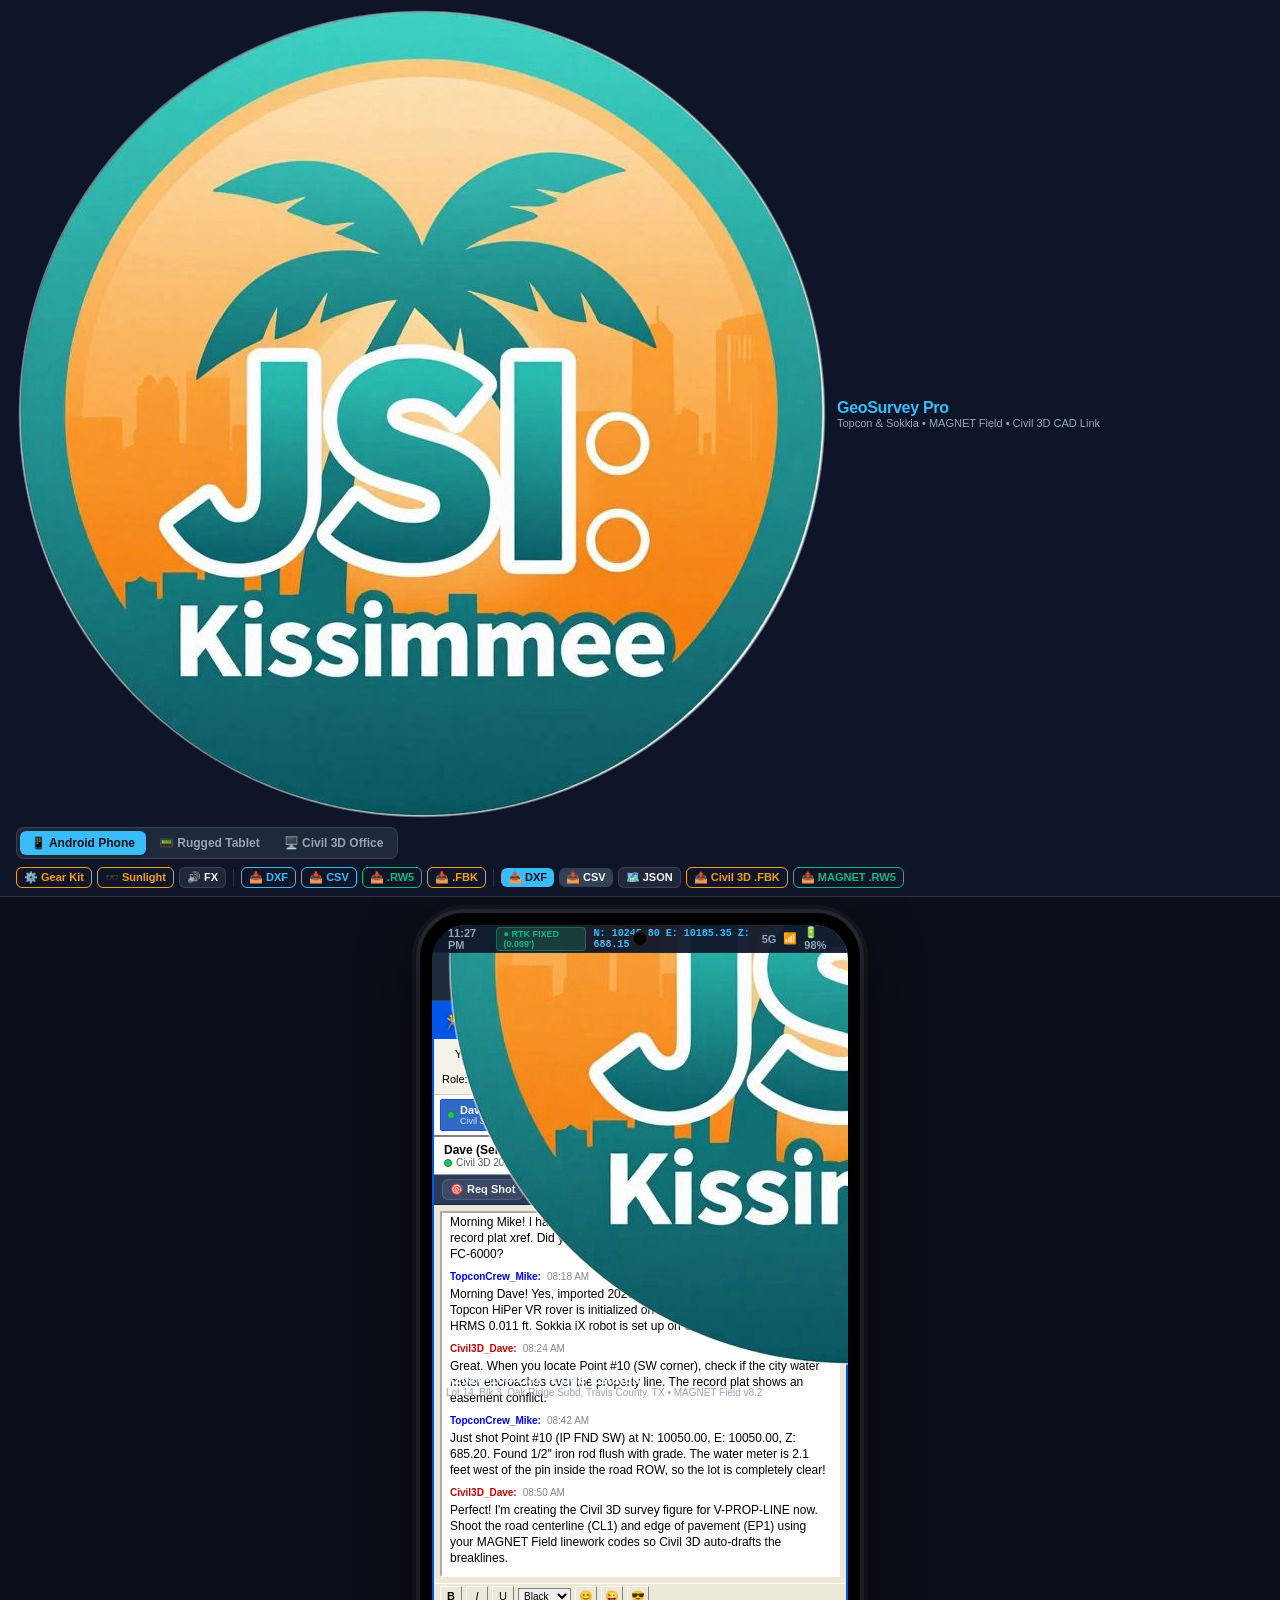
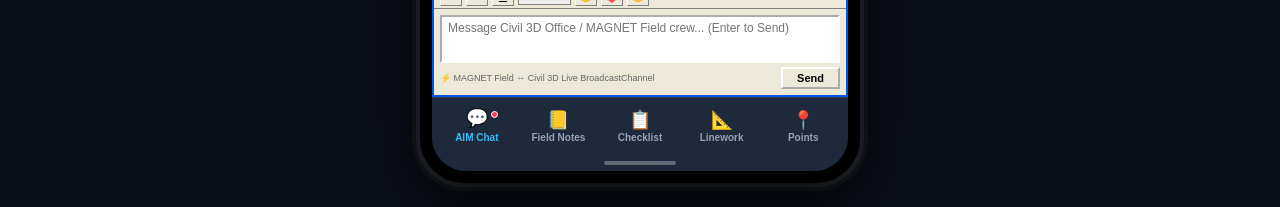
==== commit 79ed790e: "Work from the phone" ====
--- a/index.html
+++ b/index.html
@@ -10,7 +10,11 @@
   <meta name="apple-mobile-web-app-capable" content="yes">
   <meta name="apple-mobile-web-app-status-bar-style" content="black-translucent">
   <link rel="manifest" href="manifest.json">
+  <link rel="icon" type="image/png" sizes="48x48" href="assets/favicon-48.png">
+  <link rel="icon" type="image/png" sizes="32x32" href="assets/favicon-32.png">
+  <link rel="icon" type="image/png" sizes="192x192" href="assets/icon-192.png">
   <link rel="icon" type="image/svg+xml" href="assets/icon.svg">
+  <link rel="apple-touch-icon" href="assets/icon-192.png">
 
   <!-- Core Styles -->
   <link rel="stylesheet" href="css/styles.css">
@@ -23,7 +27,7 @@
   <!-- MASTER TOP BAR: Global Controls & MAGNET Field / Civil 3D Import & Export -->
   <header class="master-header">
     <div class="brand-section">
-      <span class="app-logo">📐</span>
+      <img src="assets/logo.png" alt="JSI Kissimmee Logo" class="app-logo-img">
       <div>
         <div class="brand-title">GeoSurvey Pro</div>
         <div class="brand-sub">Topcon &amp; Sokkia • MAGNET Field • Civil 3D CAD Link</div>
@@ -126,9 +130,12 @@
 
         <!-- ANDROID APP BAR (JOB HEADER & QUICK ACTIONS) -->
         <div class="android-app-bar">
-          <div class="app-bar-title">
-            <h1 id="app-bar-job-name">#2026-104 Oak Ridge Estates</h1>
-            <span id="app-bar-job-sub">Lot 14, Travis County, TX • MAGNET Field v8.2</span>
+          <div class="app-bar-brand-wrap">
+            <img src="assets/logo.png" alt="GeoSurvey Logo" class="android-app-logo">
+            <div class="app-bar-title">
+              <h1 id="app-bar-job-name">#2026-104 Oak Ridge Estates</h1>
+              <span id="app-bar-job-sub">Lot 14, Travis County, TX • MAGNET Field v8.2</span>
+            </div>
           </div>
           <div class="app-bar-actions">
             <button class="btn btn-xs btn-outline-warning" onclick="window.app.openEquipmentModal()" title="Configure Topcon / Sokkia Kit">
--- a/css/styles.css
+++ b/css/styles.css
@@ -130,7 +130,15 @@
 .header-actions {
   display: flex;
   align-items: center;
-  gap: 8px;
+  flex-wrap: wrap;
+  gap: 5px;
+}
+
+.header-divider {
+  width: 1px;
+  height: 18px;
+  background: var(--border-color);
+  margin: 0 2px;
 }
 
 /* Device Mock Frames */
@@ -411,10 +419,28 @@
 .btn-secondary { background: var(--bg-tertiary); color: var(--text-main); }
 .btn-secondary:hover { background: #475569; }
 
+.btn-success { background: var(--accent-emerald); color: #052e16; }
+.btn-success:hover { background: #059669; color: #ffffff; }
+
+.btn-warning { background: var(--accent-amber); color: #1f1300; }
+.btn-warning:hover { background: #d97706; color: #ffffff; }
+
 .btn-outline-primary {
   background: transparent;
   border: 1px solid var(--accent-primary);
   color: var(--accent-primary);
+}
+
+.btn-outline-info {
+  background: transparent;
+  border: 1px solid #38bdf8;
+  color: #38bdf8;
+}
+
+.btn-outline-secondary {
+  background: transparent;
+  border: 1px solid var(--text-muted);
+  color: var(--text-muted);
 }
 
 .btn-outline-warning {
@@ -553,15 +579,27 @@
 /* ─────────────────────────────────────────────────────────────────────────────
    Topcon FC-6000 / Sokkia SHC6000 Rugged Tablet Styling
    ───────────────────────────────────────────────────────────────────────────── */
-.mode-tablet #device-wrapper {
+#device-wrapper.mode-tablet.brand-topcon {
   /* Topcon safety-yellow outer bumper / rubber surround */
-  outline: 10px solid #d97706;
-  outline-offset: 4px;
+  outline: 8px solid #d97706;
+  outline-offset: 2px;
   border-radius: 18px;
   box-shadow:
-    0 0 0 4px #000,
-    0 0 0 14px #d97706,
-    0 0 0 18px #000,
+    0 0 0 3px #000,
+    0 0 0 10px #d97706,
+    0 0 0 13px #000,
+    0 20px 60px rgba(0,0,0,0.6);
+}
+
+#device-wrapper.mode-tablet.brand-sokkia {
+  /* Sokkia gunmetal & steel-blue rugged surround */
+  outline: 8px solid #0284c7;
+  outline-offset: 2px;
+  border-radius: 18px;
+  box-shadow:
+    0 0 0 3px #0f172a,
+    0 0 0 10px #475569,
+    0 0 0 13px #0284c7,
     0 20px 60px rgba(0,0,0,0.6);
 }
 
@@ -573,18 +611,26 @@
 .mode-tablet .btn {
   font-size: 12px;
   padding: 6px 10px;
-  min-height: 36px;
-}
-
-/* Topcon yellow accent strip at top of app bar in tablet mode */
-.mode-tablet .android-app-bar {
+  min-height: 32px;
+}
+
+/* Topcon yellow vs Sokkia blue accent strip at top of app bar in tablet mode */
+.mode-tablet.brand-topcon .android-app-bar {
   border-top: 3px solid #f59e0b;
 }
 
-/* Sokkia gunmetal tint on status bar in tablet mode */
+.mode-tablet.brand-sokkia .android-app-bar {
+  border-top: 3px solid #38bdf8;
+}
+
+/* Gunmetal tint on status bar in tablet mode */
 .mode-tablet .android-status-bar {
   background: rgba(30, 41, 59, 0.98);
   border-bottom: 2px solid #d97706;
+}
+
+.mode-tablet.brand-sokkia .android-status-bar {
+  border-bottom-color: #0284c7;
 }
 
 /* Make MAGNET Field code badges more readable on rugged screen */
@@ -592,3 +638,185 @@
   font-size: 11px;
   padding: 3px 7px;
 }
+
+/* Hardware Chips on Jobs Overview Card */
+.job-hardware-strip {
+  display: flex;
+  flex-wrap: wrap;
+  gap: 5px;
+  margin-top: 2px;
+}
+
+.hw-chip {
+  font-size: 10px;
+  font-weight: 600;
+  padding: 2px 7px;
+  border-radius: 4px;
+  background: rgba(15, 23, 42, 0.7);
+  border: 1px solid var(--border-color);
+  color: var(--text-main);
+}
+
+.hw-chip.hw-topcon { border-color: rgba(245, 158, 11, 0.5); color: #fbbf24; }
+.hw-chip.hw-magnet { border-color: rgba(56, 189, 248, 0.5); color: #38bdf8; }
+.hw-chip.hw-c3d    { border-color: rgba(16, 185, 129, 0.5); color: #34d399; }
+
+/* Modals (Equipment Kit & MAGNET Field Quick Shot) */
+.survey-modal-card {
+  width: 94%;
+  max-width: 520px;
+  max-height: 88vh;
+  overflow-y: auto;
+  background: var(--bg-secondary);
+  border: 1px solid var(--accent-primary);
+  border-radius: 12px;
+  padding: 16px;
+  box-shadow: 0 18px 50px rgba(0, 0, 0, 0.75);
+  display: flex;
+  flex-direction: column;
+  gap: 10px;
+  color: var(--text-main);
+}
+
+.survey-modal-header {
+  display: flex;
+  align-items: flex-start;
+  justify-content: space-between;
+  border-bottom: 1px solid var(--border-color);
+  padding-bottom: 8px;
+}
+
+.survey-modal-header h3 {
+  font-size: 15px;
+  font-weight: 800;
+}
+
+.shot-coords-banner {
+  display: flex;
+  justify-content: space-between;
+  background: rgba(15, 23, 42, 0.7);
+  border: 1px solid var(--border-color);
+  border-radius: 6px;
+  padding: 7px 10px;
+  font-family: var(--font-mono);
+  font-size: 11px;
+  color: var(--accent-primary);
+}
+
+.preset-btn-row {
+  display: flex;
+  flex-wrap: wrap;
+  gap: 6px;
+}
+
+.modal-label {
+  display: block;
+  font-size: 10px;
+  font-weight: 700;
+  text-transform: uppercase;
+  color: var(--text-muted);
+  margin-bottom: 3px;
+}
+
+.modal-input {
+  width: 100%;
+  background: var(--bg-primary);
+  border: 1px solid var(--border-color);
+  border-radius: 6px;
+  padding: 6px 8px;
+  color: var(--text-main);
+  font-size: 12px;
+  outline: none;
+}
+
+.modal-input:focus {
+  border-color: var(--accent-primary);
+}
+
+.modal-form-grid {
+  display: grid;
+  grid-template-columns: 1fr 1fr;
+  gap: 8px 10px;
+}
+
+@media (max-width: 480px) {
+  .modal-form-grid {
+    grid-template-columns: 1fr;
+  }
+}
+
+.quick-code-grid {
+  display: flex;
+  flex-wrap: wrap;
+  gap: 4px;
+  margin-top: 4px;
+}
+
+.quick-code-chip {
+  padding: 4px 8px;
+  border-radius: 4px;
+  border: 1px solid var(--border-color);
+  background: rgba(15, 23, 42, 0.8);
+  color: var(--text-main);
+  font-family: var(--font-mono);
+  font-size: 10px;
+  font-weight: 700;
+  cursor: pointer;
+}
+
+.quick-code-chip.active, .quick-code-chip:hover {
+  background: var(--accent-primary);
+  color: #0b0f19;
+  border-color: var(--accent-primary);
+}
+
+.modal-checkbox-row {
+  display: flex;
+  align-items: center;
+  gap: 8px;
+  font-size: 11px;
+  color: var(--text-muted);
+  cursor: pointer;
+}
+
+.survey-modal-footer {
+  display: flex;
+  justify-content: flex-end;
+  gap: 8px;
+  border-top: 1px solid var(--border-color);
+  padding-top: 10px;
+  margin-top: 4px;
+}
+
+/* Non-Blocking Toast Notifications */
+.toast-container {
+  position: absolute;
+  bottom: 84px;
+  left: 50%;
+  transform: translateX(-50%);
+  z-index: 200;
+  display: flex;
+  flex-direction: column;
+  gap: 6px;
+  pointer-events: none;
+  width: 90%;
+  max-width: 380px;
+}
+
+.app-toast {
+  background: rgba(15, 23, 42, 0.96);
+  color: #f8fafc;
+  border: 1px solid var(--accent-primary);
+  border-left: 4px solid var(--accent-emerald);
+  border-radius: 8px;
+  padding: 8px 12px;
+  font-size: 11px;
+  font-weight: 600;
+  box-shadow: 0 8px 25px rgba(0, 0, 0, 0.6);
+  text-align: center;
+  transition: opacity 0.25s ease;
+}
+
+.app-toast.fade-out {
+  opacity: 0;
+}
--- a/css/cad.css
+++ b/css/cad.css
@@ -499,7 +499,53 @@
   border-left-width: 4px;
 }
 
-/* CAD canvas: tablet mode adjustments */
+/* CAD canvas: tablet & phone mode adjustments */
 .mode-tablet .cad-viewport-layout {
   border-radius: 4px;
 }
+
+/* Phone Mode: prevent topbar / toolbox / GNSS HUD collisions on 440px screen */
+#device-wrapper.mode-phone .cad-floating-topbar {
+  flex-direction: column;
+  align-items: stretch;
+  gap: 4px;
+  top: 6px;
+  left: 6px;
+  right: 6px;
+}
+
+#device-wrapper.mode-phone .cad-top-right {
+  flex-wrap: wrap;
+  gap: 4px;
+}
+
+#device-wrapper.mode-phone .cad-coord-badge {
+  display: none;
+}
+
+#device-wrapper.mode-phone .sue-toolbox {
+  top: 84px;
+  left: 6px;
+  padding: 3px;
+}
+
+#device-wrapper.mode-phone .sue-tool-btn {
+  padding: 4px 7px;
+  font-size: 10px;
+}
+
+#device-wrapper.mode-phone .gnss-hud-overlay {
+  bottom: 42px;
+  left: 6px;
+  min-width: 170px;
+  padding: 5px 7px;
+  font-size: 9px;
+}
+
+#device-wrapper.mode-phone .sue-tool-hint {
+  font-size: 10px;
+  padding: 4px 10px;
+  max-width: 94%;
+  overflow: hidden;
+  text-overflow: ellipsis;
+}
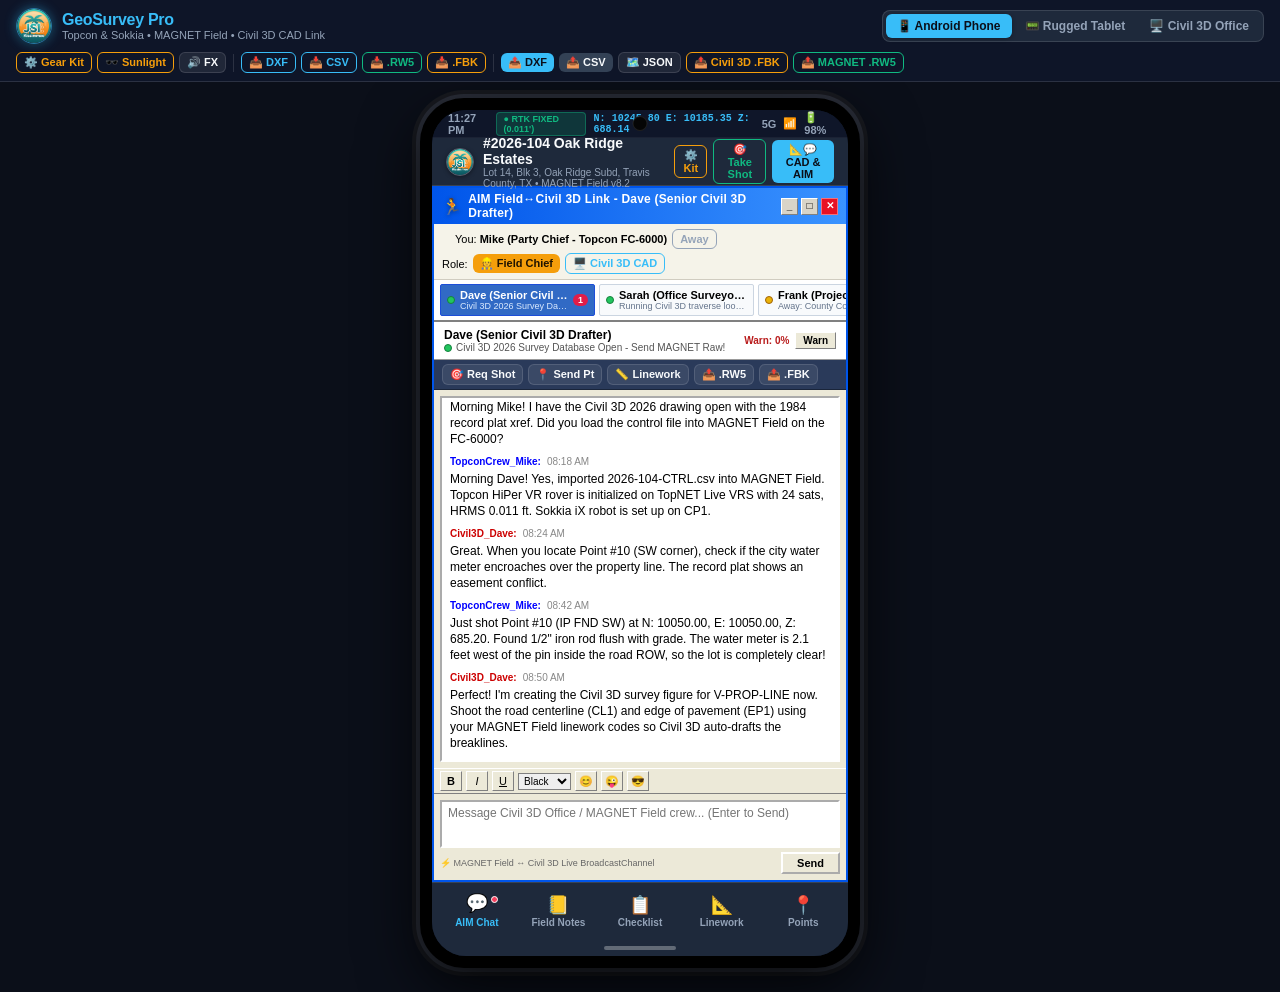
==== commit 729769ce: "Work from the phone" ====
--- a/index.html
+++ b/index.html
@@ -144,8 +144,8 @@
             <button class="btn btn-xs btn-outline-success" onclick="window.app.promptTakeRtkShot()" title="Record MAGNET Field RTK / TS Shot">
               🎯 Take Shot
             </button>
-            <button class="btn btn-xs btn-primary" onclick="window.app.switchTab('aim')" title="Open Live AIM Chat">
-              💬 AIM
+            <button class="btn btn-xs btn-primary" onclick="window.app.switchTab('cad')" title="Open Split Screen CAD &amp; AIM Chat">
+              📐💬 CAD &amp; AIM
             </button>
           </div>
         </div>
--- a/css/styles.css
+++ b/css/styles.css
@@ -78,6 +78,23 @@
   gap: 10px;
 }
 
+.app-logo-img {
+  width: 36px;
+  height: 36px;
+  border-radius: 50%;
+  object-fit: cover;
+  box-shadow: 0 0 12px rgba(56, 189, 248, 0.45), 0 2px 6px rgba(0, 0, 0, 0.5);
+  border: 1.5px solid rgba(56, 189, 248, 0.6);
+  flex-shrink: 0;
+  transition: transform 0.2s cubic-bezier(0.34, 1.56, 0.64, 1), box-shadow 0.2s ease;
+  cursor: pointer;
+}
+
+.app-logo-img:hover {
+  transform: scale(1.1) rotate(4deg);
+  box-shadow: 0 0 16px rgba(56, 189, 248, 0.75), 0 4px 10px rgba(0, 0, 0, 0.6);
+}
+
 .app-logo {
   font-size: 24px;
   filter: drop-shadow(0 2px 4px rgba(56, 189, 248, 0.4));
@@ -276,6 +293,23 @@
   z-index: 40;
 }
 
+.app-bar-brand-wrap {
+  display: flex;
+  align-items: center;
+  gap: 9px;
+  min-width: 0;
+}
+
+.android-app-logo {
+  width: 28px;
+  height: 28px;
+  border-radius: 50%;
+  object-fit: cover;
+  box-shadow: 0 1px 4px rgba(0, 0, 0, 0.4);
+  border: 1px solid rgba(255, 255, 255, 0.25);
+  flex-shrink: 0;
+}
+
 .app-bar-title {
   display: flex;
   flex-direction: column;
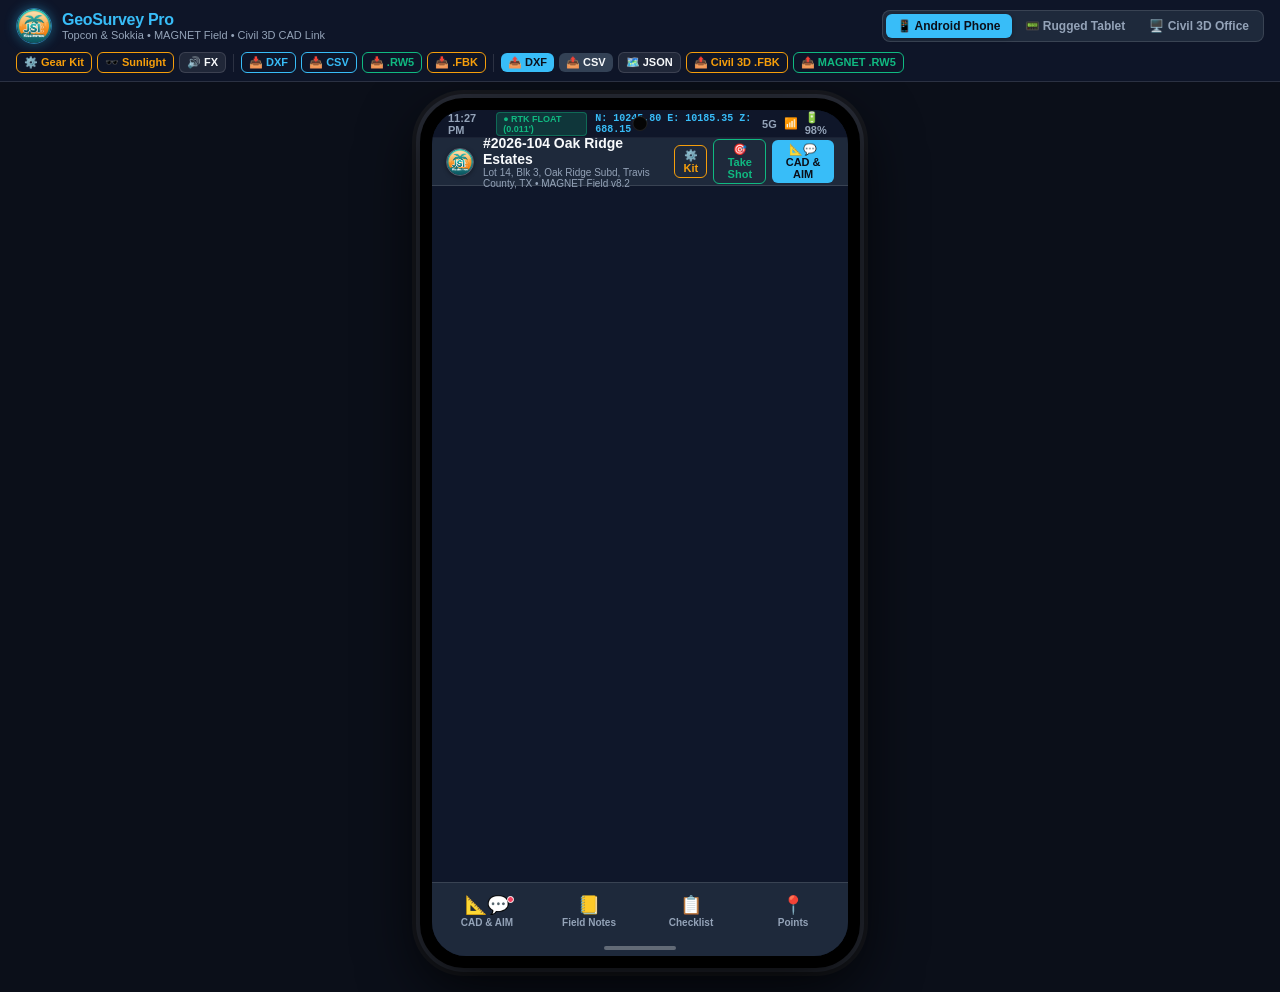
==== commit 936e6802: "Work from the phone" ====
--- a/index.html
+++ b/index.html
@@ -153,9 +153,136 @@
         <!-- MAIN APP CONTENT VIEWPORT (SWITCHABLE TABS) -->
         <div class="app-content-viewport">
 
-          <!-- 1. LIVE AOL INSTANT MESSENGER (AIM) CHAT VIEW (PRIMARY OFFICE-FIELD LINK) -->
-          <section id="view-aim" class="app-view active">
-            <div id="aim-container" style="height: 100%;"></div>
+          <!-- 1. SPLIT SCREEN: SURVEY LINEWORK CANVAS (3/4 SCREEN) & AIM 2-PERSON CHAT (1/4 SCREEN) -->
+          <section id="view-cad" class="app-view active">
+            <div class="cad-aim-split-container">
+              <!-- CAD CANVAS VIEWPORT (3/4 OF SCREEN) -->
+              <div class="split-pane-cad">
+                <div class="cad-viewport-layout">
+                  <canvas id="cad-canvas"></canvas>
+
+                  <!-- TOPCON / SOKKIA GNSS & ROBOTIC TS HUD OVERLAY -->
+                  <div class="gnss-hud-overlay" id="gnss-hud">
+                    <div class="gnss-hud-row gnss-hud-title" style="pointer-events:auto; cursor:pointer;" onclick="window.app.openEquipmentModal()" title="Click to switch Topcon / Sokkia gear">
+                      <span class="gnss-brand topcon" id="hud-brand-topcon">TOPCON</span>
+                      <span class="gnss-brand sokkia" id="hud-brand-sokkia">SOKKIA</span>
+                      <span class="gnss-model" id="hud-model">HiPer VR / iX-1200</span>
+                    </div>
+                    <div class="gnss-hud-row">
+                      <span class="gnss-label">STATUS</span>
+                      <span class="gnss-value gnss-fixed" id="hud-status">RTK FIXED</span>
+                    </div>
+                    <div class="gnss-hud-row">
+                      <span class="gnss-label">NETWORK</span>
+                      <span class="gnss-value" id="hud-network">TopNET Live VRS</span>
+                    </div>
+                    <div class="gnss-hud-row">
+                      <span class="gnss-label">SATS</span>
+                      <span class="gnss-value" id="hud-sats">24</span>
+                      <span class="gnss-label" style="margin-left:6px; min-width:30px;">PDOP</span>
+                      <span class="gnss-value" id="hud-pdop">1.05</span>
+                    </div>
+                    <div class="gnss-hud-row">
+                      <span class="gnss-label">LINK</span>
+                      <span class="gnss-value" id="hud-link">LongLink BT ✔</span>
+                    </div>
+                    <div class="gnss-hud-row">
+                      <span class="gnss-label">DEVICE</span>
+                      <span class="gnss-value" id="hud-device">Topcon FC-6000</span>
+                    </div>
+                    <div class="gnss-hud-row">
+                      <span class="gnss-label">SW</span>
+                      <span class="gnss-value" id="hud-sw">MAGNET Field v8.2</span>
+                    </div>
+                    <div class="gnss-hud-row">
+                      <span class="gnss-label">HRMS</span>
+                      <span class="gnss-value gnss-fixed" id="hud-hrms">0.011 ft</span>
+                      <span class="gnss-label" style="margin-left:4px; min-width:30px;">VRMS</span>
+                      <span class="gnss-value gnss-fixed" id="hud-vrms">0.019 ft</span>
+                    </div>
+                  </div>
+
+                  <!-- Floating Top Survey Feature Bar -->
+                  <div class="cad-floating-topbar">
+                    <div class="sue-utility-bar">
+                      <button class="survey-feat-btn sue-util-btn active" data-feat="BOUNDARY" onclick="window.cadEngine.setFeature('BOUNDARY')">
+                        <span class="sue-util-dot" style="background: #ef4444;"></span> Boundary
+                      </button>
+                      <button class="survey-feat-btn sue-util-btn" data-feat="CENTERLINE" onclick="window.cadEngine.setFeature('CENTERLINE')">
+                        <span class="sue-util-dot" style="background: #eab308;"></span> Centerline
+                      </button>
+                      <button class="survey-feat-btn sue-util-btn" data-feat="EOP_CURB" onclick="window.cadEngine.setFeature('EOP_CURB')">
+                        <span class="sue-util-dot" style="background: #94a3b8;"></span> EOP / Curb
+                      </button>
+                      <button class="survey-feat-btn sue-util-btn" data-feat="BUILDING" onclick="window.cadEngine.setFeature('BUILDING')">
+                        <span class="sue-util-dot" style="background: #a855f7;"></span> Building
+                      </button>
+                      <button class="survey-feat-btn sue-util-btn" data-feat="UTILITIES" onclick="window.cadEngine.setFeature('UTILITIES')">
+                        <span class="sue-util-dot" style="background: #0284c7;"></span> Utilities
+                      </button>
+                    </div>
+
+                    <div class="cad-top-right">
+                      <div id="cad-coord-hud" class="cad-coord-badge">N: <b>10250.00</b> E: <b>10250.00</b></div>
+                      <button class="btn btn-xs btn-success font-bold" onclick="window.cadEngine.finishActiveDrawing()" title="Finish Current Linework">
+                        ⚡ Finish
+                      </button>
+                      <button class="btn btn-xs btn-warning font-bold" onclick="window.app.runMagnetAutoLines()" title="Auto-build Civil 3D linework from MAGNET Field feature codes">
+                        🗺️ MAGNET Auto
+                      </button>
+                      <button class="btn btn-xs btn-outline-light" onclick="window.cadEngine.toggleLayerModal()" title="Toggle Civil 3D / MAGNET Layers">
+                        🗂️ Layers
+                      </button>
+                      <button class="btn btn-xs btn-primary font-bold" onclick="window.cadEngine.sendLineworkToAim()" title="Transmit Linework to Civil 3D Office via AIM">
+                        💬 Send CAD
+                      </button>
+                      <button class="btn btn-xs btn-outline-light" onclick="window.cadEngine.fitExtents()" title="Fit Extents">
+                        ⛶
+                      </button>
+                    </div>
+                  </div>
+
+                  <!-- Floating Left Survey Toolbox (Simplistic) -->
+                  <div class="sue-toolbox">
+                    <button class="cad-tool-btn sue-tool-btn active" data-tool="line" onclick="window.cadEngine.setTool('line')" title="Draw Survey Line">
+                      〰️ Draw Line
+                    </button>
+                    <button class="cad-tool-btn sue-tool-btn" data-tool="point" onclick="window.cadEngine.setTool('point')" title="Drop New MAGNET Point">
+                      📍 Add Point
+                    </button>
+                    <button class="cad-tool-btn sue-tool-btn" data-tool="measure" onclick="window.cadEngine.setTool('measure')" title="Measure Bearing & Distance (COGO Inverse)">
+                      📐 Inverse
+                    </button>
+                    <div class="toolbox-divider"></div>
+                    <button class="cad-tool-btn sue-tool-btn" data-tool="pan" onclick="window.cadEngine.setTool('pan')" title="Pan Site">
+                      ✋ Pan
+                    </button>
+                    <button class="cad-tool-btn sue-tool-btn" data-tool="select" onclick="window.cadEngine.setTool('select')" title="Select & Inspect Point">
+                      👆 Select
+                    </button>
+                  </div>
+
+                  <!-- Bottom Tool Hint -->
+                  <div class="sue-tool-hint" id="cad-tool-instruction">
+                    Drawing Boundary line. Tap points on canvas, then click 'Finish'.
+                  </div>
+
+                  <!-- Inspector Card Container -->
+                  <div class="cad-inspector-wrapper" id="cad-inspector"></div>
+
+                  <!-- Measure Results Card Container -->
+                  <div id="cad-measure-results"></div>
+
+                  <!-- Civil 3D Layers Modal Container -->
+                  <div id="cad-layer-modal"></div>
+                </div>
+              </div>
+
+              <!-- AIM CHAT VIEWPORT (1/4 OF SCREEN - STRICTLY 2-PERSON DIRECT IM) -->
+              <div class="split-pane-aim">
+                <div id="aim-container" style="height: 100%;"></div>
+              </div>
+            </div>
           </section>
 
           <!-- 2. DIGITAL FIELD NOTES REPLACEMENT VIEW -->
@@ -166,128 +293,6 @@
           <!-- 3. JOBS & CHECKLIST TRACKER VIEW -->
           <section id="view-jobs" class="app-view">
             <div id="jobs-container"></div>
-          </section>
-
-          <!-- 4. SIMPLISTIC SURVEY LINEWORK CANVAS (MAGNET FIELD CODES → CIVIL 3D LAYERS) -->
-          <section id="view-cad" class="app-view">
-            <div class="cad-viewport-layout">
-              <canvas id="cad-canvas"></canvas>
-
-              <!-- TOPCON / SOKKIA GNSS & ROBOTIC TS HUD OVERLAY -->
-              <div class="gnss-hud-overlay" id="gnss-hud">
-                <div class="gnss-hud-row gnss-hud-title" style="pointer-events:auto; cursor:pointer;" onclick="window.app.openEquipmentModal()" title="Click to switch Topcon / Sokkia gear">
-                  <span class="gnss-brand topcon" id="hud-brand-topcon">TOPCON</span>
-                  <span class="gnss-brand sokkia" id="hud-brand-sokkia">SOKKIA</span>
-                  <span class="gnss-model" id="hud-model">HiPer VR / iX-1200</span>
-                </div>
-                <div class="gnss-hud-row">
-                  <span class="gnss-label">STATUS</span>
-                  <span class="gnss-value gnss-fixed" id="hud-status">RTK FIXED</span>
-                </div>
-                <div class="gnss-hud-row">
-                  <span class="gnss-label">NETWORK</span>
-                  <span class="gnss-value" id="hud-network">TopNET Live VRS</span>
-                </div>
-                <div class="gnss-hud-row">
-                  <span class="gnss-label">SATS</span>
-                  <span class="gnss-value" id="hud-sats">24</span>
-                  <span class="gnss-label" style="margin-left:6px; min-width:30px;">PDOP</span>
-                  <span class="gnss-value" id="hud-pdop">1.05</span>
-                </div>
-                <div class="gnss-hud-row">
-                  <span class="gnss-label">LINK</span>
-                  <span class="gnss-value" id="hud-link">LongLink BT ✔</span>
-                </div>
-                <div class="gnss-hud-row">
-                  <span class="gnss-label">DEVICE</span>
-                  <span class="gnss-value" id="hud-device">Topcon FC-6000</span>
-                </div>
-                <div class="gnss-hud-row">
-                  <span class="gnss-label">SW</span>
-                  <span class="gnss-value" id="hud-sw">MAGNET Field v8.2</span>
-                </div>
-                <div class="gnss-hud-row">
-                  <span class="gnss-label">HRMS</span>
-                  <span class="gnss-value gnss-fixed" id="hud-hrms">0.011 ft</span>
-                  <span class="gnss-label" style="margin-left:4px; min-width:30px;">VRMS</span>
-                  <span class="gnss-value gnss-fixed" id="hud-vrms">0.019 ft</span>
-                </div>
-              </div>
-
-              <!-- Floating Top Survey Feature Bar -->
-              <div class="cad-floating-topbar">
-                <div class="sue-utility-bar">
-                  <button class="survey-feat-btn sue-util-btn active" data-feat="BOUNDARY" onclick="window.cadEngine.setFeature('BOUNDARY')">
-                    <span class="sue-util-dot" style="background: #ef4444;"></span> Boundary
-                  </button>
-                  <button class="survey-feat-btn sue-util-btn" data-feat="CENTERLINE" onclick="window.cadEngine.setFeature('CENTERLINE')">
-                    <span class="sue-util-dot" style="background: #eab308;"></span> Centerline
-                  </button>
-                  <button class="survey-feat-btn sue-util-btn" data-feat="EOP_CURB" onclick="window.cadEngine.setFeature('EOP_CURB')">
-                    <span class="sue-util-dot" style="background: #94a3b8;"></span> EOP / Curb
-                  </button>
-                  <button class="survey-feat-btn sue-util-btn" data-feat="BUILDING" onclick="window.cadEngine.setFeature('BUILDING')">
-                    <span class="sue-util-dot" style="background: #a855f7;"></span> Building
-                  </button>
-                  <button class="survey-feat-btn sue-util-btn" data-feat="UTILITIES" onclick="window.cadEngine.setFeature('UTILITIES')">
-                    <span class="sue-util-dot" style="background: #0284c7;"></span> Utilities
-                  </button>
-                </div>
-
-                <div class="cad-top-right">
-                  <div id="cad-coord-hud" class="cad-coord-badge">N: <b>10250.00</b> E: <b>10250.00</b></div>
-                  <button class="btn btn-xs btn-success font-bold" onclick="window.cadEngine.finishActiveDrawing()" title="Finish Current Linework">
-                    ⚡ Finish
-                  </button>
-                  <button class="btn btn-xs btn-warning font-bold" onclick="window.app.runMagnetAutoLines()" title="Auto-build Civil 3D linework from MAGNET Field feature codes">
-                    🗺️ MAGNET Auto
-                  </button>
-                  <button class="btn btn-xs btn-outline-light" onclick="window.cadEngine.toggleLayerModal()" title="Toggle Civil 3D / MAGNET Layers">
-                    🗂️ Layers
-                  </button>
-                  <button class="btn btn-xs btn-primary font-bold" onclick="window.cadEngine.sendLineworkToAim()" title="Transmit Linework to Civil 3D Office via AIM">
-                    💬 Send CAD
-                  </button>
-                  <button class="btn btn-xs btn-outline-light" onclick="window.cadEngine.fitExtents()" title="Fit Extents">
-                    ⛶
-                  </button>
-                </div>
-              </div>
-
-              <!-- Floating Left Survey Toolbox (Simplistic) -->
-              <div class="sue-toolbox">
-                <button class="cad-tool-btn sue-tool-btn active" data-tool="line" onclick="window.cadEngine.setTool('line')" title="Draw Survey Line">
-                  〰️ Draw Line
-                </button>
-                <button class="cad-tool-btn sue-tool-btn" data-tool="point" onclick="window.cadEngine.setTool('point')" title="Drop New MAGNET Point">
-                  📍 Add Point
-                </button>
-                <button class="cad-tool-btn sue-tool-btn" data-tool="measure" onclick="window.cadEngine.setTool('measure')" title="Measure Bearing & Distance (COGO Inverse)">
-                  📐 Inverse
-                </button>
-                <div class="toolbox-divider"></div>
-                <button class="cad-tool-btn sue-tool-btn" data-tool="pan" onclick="window.cadEngine.setTool('pan')" title="Pan Site">
-                  ✋ Pan
-                </button>
-                <button class="cad-tool-btn sue-tool-btn" data-tool="select" onclick="window.cadEngine.setTool('select')" title="Select & Inspect Point">
-                  👆 Select
-                </button>
-              </div>
-
-              <!-- Bottom Tool Hint -->
-              <div class="sue-tool-hint" id="cad-tool-instruction">
-                Drawing Boundary line. Tap points on canvas, then click 'Finish'.
-              </div>
-
-              <!-- Inspector Card Container -->
-              <div class="cad-inspector-wrapper" id="cad-inspector"></div>
-
-              <!-- Measure Results Card Container -->
-              <div id="cad-measure-results"></div>
-
-              <!-- Civil 3D Layers Modal Container -->
-              <div id="cad-layer-modal"></div>
-            </div>
           </section>
 
           <!-- 5. POINTS DATABASE & RTK GPS COLLECTOR VIEW -->
@@ -333,9 +338,9 @@
 
         <!-- ANDROID BOTTOM NAVIGATION BAR -->
         <nav class="android-bottom-nav">
-          <button class="android-nav-item active" data-tab="aim" onclick="window.app.switchTab('aim')">
-            <span class="nav-icon">💬</span>
-            <span class="nav-label">AIM Chat</span>
+          <button class="android-nav-item active" data-tab="cad" onclick="window.app.switchTab('cad')">
+            <span class="nav-icon">📐💬</span>
+            <span class="nav-label">CAD &amp; AIM</span>
             <span class="nav-badge-dot"></span>
           </button>
 
@@ -347,11 +352,6 @@
           <button class="android-nav-item" data-tab="jobs" onclick="window.app.switchTab('jobs')">
             <span class="nav-icon">📋</span>
             <span class="nav-label">Checklist</span>
-          </button>
-
-          <button class="android-nav-item" data-tab="cad" onclick="window.app.switchTab('cad')">
-            <span class="nav-icon">📐</span>
-            <span class="nav-label">Linework</span>
           </button>
 
           <button class="android-nav-item" data-tab="points" onclick="window.app.switchTab('points')">
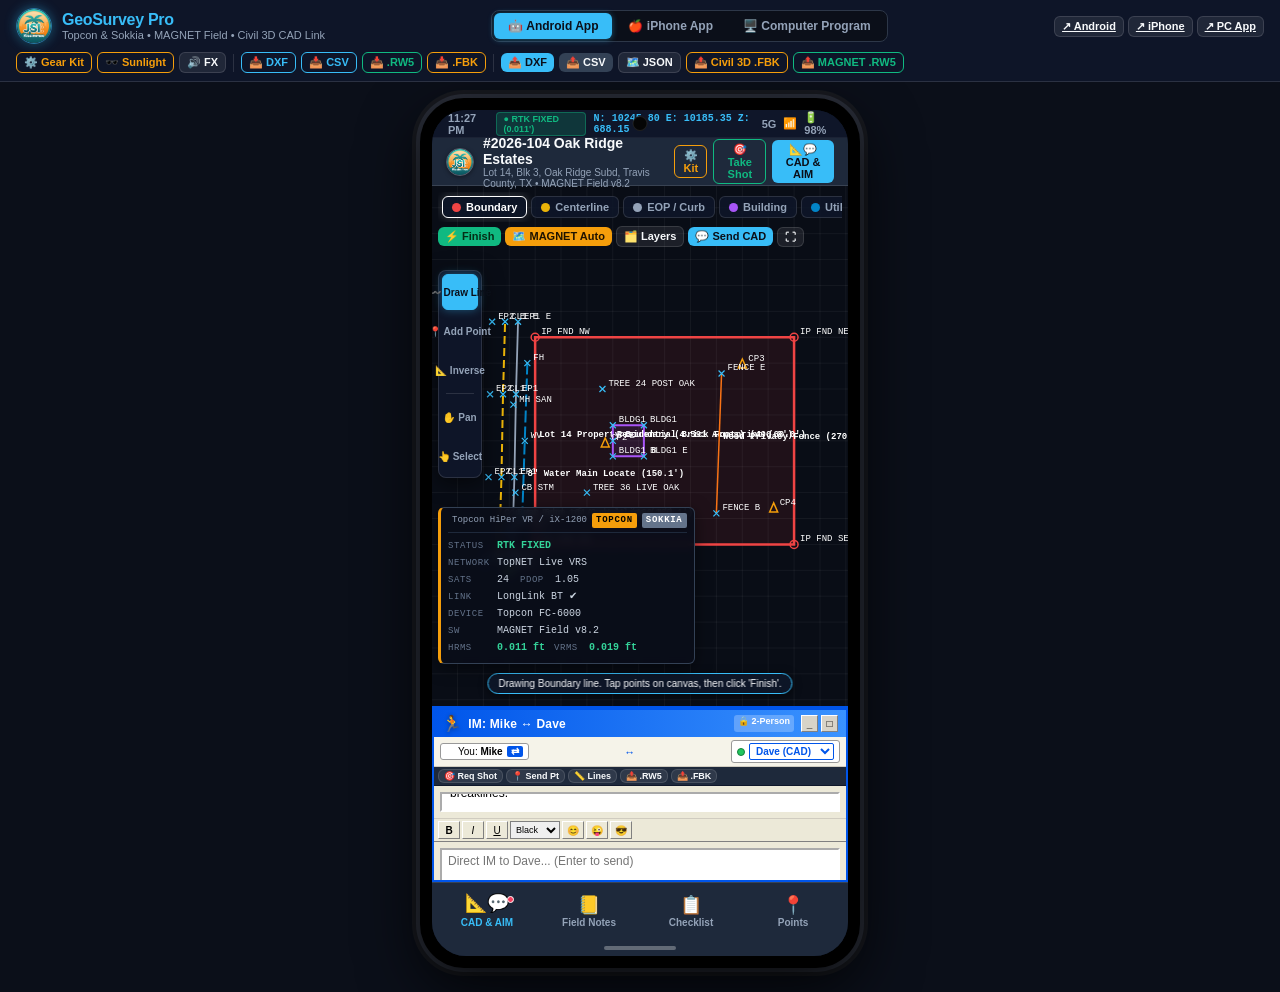
==== commit 209ae691: "Work from the phone" ====
--- a/index.html
+++ b/index.html
@@ -21,6 +21,7 @@
   <link rel="stylesheet" href="css/aim.css">
   <link rel="stylesheet" href="css/cad.css">
   <link rel="stylesheet" href="css/fieldbook.css">
+  <link rel="stylesheet" href="css/platforms.css">
 </head>
 <body>
 
@@ -34,17 +35,24 @@
       </div>
     </div>
 
-    <!-- Viewport Switcher -->
-    <div class="viewport-switcher">
-      <button class="mode-toggle-btn active" data-mode="phone" onclick="window.app.setDeviceMode('phone')">
-        📱 Android Phone
-      </button>
-      <button class="mode-toggle-btn" data-mode="tablet" onclick="window.app.setDeviceMode('tablet')">
-        📟 Rugged Tablet
-      </button>
-      <button class="mode-toggle-btn" data-mode="cad-station" onclick="window.app.setDeviceMode('cad-station')">
-        🖥️ Civil 3D Office
-      </button>
+    <!-- 3 PLATFORM ENTITIES SWITCHER -->
+    <div class="platform-suite-banner">
+      <button class="platform-entity-tab active" id="tab-ent-android" onclick="window.app.switchPlatformEntity('android')" title="Switch to Android Field App Entity">
+        🤖 Android App
+      </button>
+      <button class="platform-entity-tab" id="tab-ent-iphone" onclick="window.app.switchPlatformEntity('iphone')" title="Switch to iPhone iOS App Entity">
+        🍎 iPhone App
+      </button>
+      <button class="platform-entity-tab" id="tab-ent-desktop" onclick="window.app.switchPlatformEntity('desktop')" title="Switch to Computer Program Entity">
+        🖥️ Computer Program
+      </button>
+    </div>
+
+    <!-- Direct Standalone Entity Links -->
+    <div class="header-entity-links" style="display: flex; gap: 4px; align-items: center;">
+      <a href="android.html" class="btn btn-xs btn-outline-light" title="Open Standalone Android App">↗ Android</a>
+      <a href="iphone.html" class="btn btn-xs btn-outline-light" title="Open Standalone iPhone App">↗ iPhone</a>
+      <a href="desktop.html" class="btn btn-xs btn-outline-light" title="Open Standalone Computer Program">↗ PC App</a>
     </div>
 
     <!-- Header Actions (Equipment Kit + Upload / Download) -->
--- a/css/styles.css
+++ b/css/styles.css
@@ -355,6 +355,81 @@
   display: flex;
 }
 
+/* CAD & AIM Split Screen Layout (3/4 Canvas & 1/4 AIM 2-Person Chat) */
+.cad-aim-split-container {
+  display: flex;
+  width: 100%;
+  height: 100%;
+  overflow: hidden;
+  position: relative;
+  background: #090d16;
+}
+
+/* Wide Viewports: Tablets, CAD Workstation, and Desktop (>= 768px): Horizontal 75% / 25% Split */
+.split-pane-cad {
+  flex: 0 0 75%;
+  width: 75%;
+  height: 100%;
+  position: relative;
+  overflow: hidden;
+  border-right: 2px solid #0055ea;
+}
+
+.split-pane-aim {
+  flex: 0 0 25%;
+  width: 25%;
+  height: 100%;
+  position: relative;
+  overflow: hidden;
+  display: flex;
+  flex-direction: column;
+  background: #ece9d8;
+}
+
+/* Phone Mode (440px wide) and iPhone Mode (420px wide): Vertical 75% Canvas Height / 25% AIM Height Split */
+#device-wrapper.mode-phone .cad-aim-split-container,
+#device-wrapper.mode-iphone .cad-aim-split-container {
+  flex-direction: column;
+}
+
+#device-wrapper.mode-phone .split-pane-cad,
+#device-wrapper.mode-iphone .split-pane-cad {
+  flex: 0 0 75%;
+  width: 100%;
+  height: 75%;
+  border-right: none;
+  border-bottom: 2px solid #0055ea;
+}
+
+#device-wrapper.mode-phone .split-pane-aim,
+#device-wrapper.mode-iphone .split-pane-aim {
+  flex: 0 0 25%;
+  width: 100%;
+  height: 25%;
+}
+
+/* Desktop Program Mode: Horizontal 75% Canvas / 25% AIM Split */
+#device-wrapper.mode-desktop-app .cad-aim-split-container,
+#device-wrapper.mode-cad-station .cad-aim-split-container {
+  flex-direction: row;
+}
+
+#device-wrapper.mode-desktop-app .split-pane-cad,
+#device-wrapper.mode-cad-station .split-pane-cad {
+  flex: 0 0 75%;
+  width: 75%;
+  height: 100%;
+  border-right: 2px solid #0055ea;
+  border-bottom: none;
+}
+
+#device-wrapper.mode-desktop-app .split-pane-aim,
+#device-wrapper.mode-cad-station .split-pane-aim {
+  flex: 0 0 25%;
+  width: 25%;
+  height: 100%;
+}
+
 /* Android Bottom Navigation Bar */
 .android-bottom-nav {
   height: var(--android-nav-h);
--- a/css/aim.css
+++ b/css/aim.css
@@ -85,11 +85,140 @@
   gap: 5px;
 }
 
-/* Split Pane: Buddy List & Chat */
+/* Split Pane: Buddy List & Chat (Legacy / Compatibility) */
 .aim-body-split {
   flex: 1;
   display: flex;
   overflow: hidden;
+}
+
+/* 2-Person Direct Session Bar (Strictly 2 People) */
+.aim-2p-session-bar {
+  background: #f5f3e9;
+  border-bottom: 1px solid #d0ccc0;
+  padding: 3px 6px;
+  display: flex;
+  align-items: center;
+  justify-content: space-between;
+  font-size: 11px;
+  flex-shrink: 0;
+}
+
+.aim-2p-pair {
+  display: flex;
+  align-items: center;
+  gap: 4px;
+  width: 100%;
+  justify-content: space-between;
+}
+
+.aim-party-pill {
+  display: flex;
+  align-items: center;
+  gap: 4px;
+  background: #ffffff;
+  border: 1px solid #999999;
+  border-radius: 3px;
+  padding: 2px 5px;
+  font-size: 10px;
+}
+
+.btn-swap-role {
+  background: #0055ea;
+  color: #ffffff;
+  border: none;
+  border-radius: 2px;
+  padding: 0 4px;
+  cursor: pointer;
+  font-size: 10px;
+  font-weight: bold;
+}
+
+.btn-swap-role:hover {
+  background: #2563eb;
+}
+
+.partner-dropdown {
+  background: #ffffff;
+  border: 1px solid #0055ea;
+  border-radius: 2px;
+  font-size: 10px;
+  font-family: inherit;
+  font-weight: bold;
+  color: #0055ea;
+  cursor: pointer;
+  padding: 1px 2px;
+  max-width: 130px;
+}
+
+.aim-badge-2p {
+  background: rgba(255, 255, 255, 0.25);
+  color: #ffffff;
+  font-size: 9px;
+  font-weight: bold;
+  padding: 1px 4px;
+  border-radius: 3px;
+  margin-right: 4px;
+}
+
+.aim-survey-toolbar.compact {
+  background: #1e293b;
+  padding: 2px 4px;
+  display: flex;
+  align-items: center;
+  gap: 3px;
+  overflow-x: auto;
+  border-bottom: 1px solid #0f172a;
+  flex-shrink: 0;
+}
+
+.aim-survey-toolbar.compact .btn {
+  padding: 1px 5px;
+  font-size: 9px;
+  white-space: nowrap;
+}
+
+.aim-format-toolbar.compact {
+  background: #ece9d8;
+  border-top: 1px solid #d0ccc0;
+  padding: 2px 4px;
+  display: flex;
+  align-items: center;
+  gap: 2px;
+  flex-shrink: 0;
+}
+
+.aim-format-toolbar.compact .fmt-btn {
+  padding: 1px 4px;
+  font-size: 10px;
+  height: 18px;
+}
+
+.aim-format-toolbar.compact .fmt-select {
+  height: 18px;
+  font-size: 9px;
+}
+
+.aim-2p-intro-badge {
+  background: #f0fdf4;
+  border: 1px solid #86efac;
+  border-radius: 6px;
+  padding: 8px;
+  text-align: center;
+  margin-top: 10px;
+}
+
+.aim-2p-intro-badge .badge-title {
+  color: #166534;
+  font-weight: bold;
+  font-size: 11px;
+  display: block;
+}
+
+.aim-2p-intro-badge .badge-users {
+  color: #0f172a;
+  font-size: 12px;
+  margin-top: 2px;
 }
 
 /* Left Pane: Buddy List */
--- a/css/platforms.css
+++ b/css/platforms.css
@@ -0,0 +1,485 @@
+/* Platform Specific Styles: iPhone App, Android App, and Computer Program */
+
+/* ==========================================================================
+   1. IPHONE APP ENTITY STYLES (Apple iOS 18/17 HIG & Titanium Chassis)
+   ========================================================================== */
+.iphone-root {
+  font-family: -apple-system, BlinkMacSystemFont, "SF Pro Display", "SF Pro Text", "Helvetica Neue", sans-serif;
+  -webkit-font-smoothing: antialiased;
+  -webkit-tap-highlight-color: transparent;
+}
+
+/* iPhone Pro Device Frame (Titanium Natural / Space Black) */
+.mode-iphone {
+  width: 420px;
+  height: 875px;
+  max-width: 100%;
+  background: #000000;
+  border-radius: 54px;
+  padding: 12px;
+  box-shadow: 0 25px 70px rgba(0, 0, 0, 0.85), 0 0 0 3px #444549, 0 0 0 7px #1c1d1f, 0 0 0 8px #0c0d0e;
+  display: flex;
+  flex-direction: column;
+  position: relative;
+  overflow: hidden;
+  user-select: none;
+}
+
+/* Dynamic Island Pill */
+.iphone-dynamic-island {
+  position: absolute;
+  top: 14px;
+  left: 50%;
+  transform: translateX(-50%);
+  width: 122px;
+  height: 32px;
+  background: #000000;
+  border-radius: 20px;
+  z-index: 1000;
+  box-shadow: 0 0 0 1px rgba(255, 255, 255, 0.12);
+  display: flex;
+  align-items: center;
+  justify-content: space-between;
+  padding: 0 10px;
+  cursor: pointer;
+  transition: all 0.25s cubic-bezier(0.34, 1.56, 0.64, 1);
+}
+
+.iphone-dynamic-island:hover {
+  width: 190px;
+  height: 34px;
+}
+
+.island-sensor-dot {
+  width: 11px;
+  height: 11px;
+  background: #080a0f;
+  border-radius: 50%;
+  border: 1.5px solid #1a202c;
+}
+
+.island-rtk-indicator {
+  display: flex;
+  align-items: center;
+  gap: 4px;
+  font-size: 9px;
+  font-weight: 700;
+  color: #10b981;
+  letter-spacing: -0.2px;
+}
+
+.island-pulse-dot {
+  width: 6px;
+  height: 6px;
+  background: #10b981;
+  border-radius: 50%;
+  box-shadow: 0 0 6px #10b981;
+  animation: pulse-dot 1.8s infinite;
+}
+
+@keyframes pulse-dot {
+  0% { transform: scale(0.9); opacity: 0.7; }
+  50% { transform: scale(1.3); opacity: 1; }
+  100% { transform: scale(0.9); opacity: 0.7; }
+}
+
+/* iOS Status Bar */
+.ios-status-bar {
+  height: 48px;
+  padding: 10px 18px 0 18px;
+  display: flex;
+  align-items: center;
+  justify-content: space-between;
+  font-size: 13px;
+  font-weight: 600;
+  color: #ffffff;
+  z-index: 50;
+  background: rgba(15, 23, 42, 0.6);
+  backdrop-filter: blur(20px);
+  -webkit-backdrop-filter: blur(20px);
+}
+
+.ios-time {
+  font-weight: 700;
+  font-size: 14px;
+  letter-spacing: -0.3px;
+}
+
+.ios-status-icons {
+  display: flex;
+  align-items: center;
+  gap: 6px;
+  font-size: 12px;
+}
+
+/* iOS Battery Pill */
+.ios-battery {
+  width: 22px;
+  height: 11px;
+  border: 1px solid rgba(255, 255, 255, 0.8);
+  border-radius: 3px;
+  padding: 1px;
+  position: relative;
+  display: flex;
+  align-items: center;
+}
+
+.ios-battery::after {
+  content: "";
+  position: absolute;
+  right: -3px;
+  top: 3px;
+  width: 2px;
+  height: 4px;
+  background: rgba(255, 255, 255, 0.8);
+  border-radius: 0 1px 1px 0;
+}
+
+.ios-battery-level {
+  width: 95%;
+  height: 100%;
+  background: #10b981;
+  border-radius: 1.5px;
+}
+
+/* iOS Navigation Header Bar */
+.ios-nav-header {
+  height: 52px;
+  background: rgba(20, 24, 33, 0.85);
+  backdrop-filter: blur(20px);
+  -webkit-backdrop-filter: blur(20px);
+  display: flex;
+  align-items: center;
+  justify-content: space-between;
+  padding: 0 14px;
+  border-bottom: 0.5px solid rgba(255, 255, 255, 0.12);
+  z-index: 40;
+}
+
+.ios-title-wrap {
+  display: flex;
+  align-items: center;
+  gap: 8px;
+}
+
+.ios-app-icon {
+  width: 30px;
+  height: 30px;
+  border-radius: 7px;
+  object-fit: cover;
+  box-shadow: 0 2px 8px rgba(0, 0, 0, 0.3);
+}
+
+.ios-nav-title {
+  display: flex;
+  flex-direction: column;
+}
+
+.ios-nav-title h1 {
+  font-size: 14px;
+  font-weight: 700;
+  color: #ffffff;
+  letter-spacing: -0.2px;
+  margin: 0;
+}
+
+.ios-nav-title span {
+  font-size: 10px;
+  color: #94a3b8;
+  font-weight: 500;
+}
+
+/* iOS Cupertino Bottom Tab Bar */
+.ios-tab-bar {
+  height: 62px;
+  background: rgba(20, 24, 33, 0.88);
+  backdrop-filter: blur(25px);
+  -webkit-backdrop-filter: blur(25px);
+  border-top: 0.5px solid rgba(255, 255, 255, 0.12);
+  display: flex;
+  align-items: center;
+  justify-content: space-around;
+  padding: 0 6px 12px 6px;
+  z-index: 50;
+}
+
+.ios-tab-item {
+  display: flex;
+  flex-direction: column;
+  align-items: center;
+  justify-content: center;
+  gap: 2px;
+  color: #94a3b8;
+  background: transparent;
+  border: none;
+  cursor: pointer;
+  flex: 1;
+  padding: 4px 0;
+  transition: all 0.15s ease;
+}
+
+.ios-tab-item:active {
+  transform: scale(0.92);
+}
+
+.ios-tab-item.active {
+  color: #38bdf8;
+}
+
+.ios-tab-icon {
+  font-size: 19px;
+  line-height: 1;
+}
+
+.ios-tab-label {
+  font-size: 10px;
+  font-weight: 600;
+  letter-spacing: -0.2px;
+}
+
+/* iOS Home Indicator Bar */
+.ios-home-bar {
+  height: 18px;
+  display: flex;
+  align-items: center;
+  justify-content: center;
+  background: rgba(20, 24, 33, 0.88);
+}
+
+.ios-home-indicator {
+  width: 134px;
+  height: 5px;
+  background: rgba(255, 255, 255, 0.65);
+  border-radius: 10px;
+}
+
+/* ==========================================================================
+   2. COMPUTER PROGRAM ENTITY STYLES (Autodesk Civil 3D Office Workstation)
+   ========================================================================== */
+.desktop-program-root {
+  font-family: 'Segoe UI', Tahoma, Arial, sans-serif;
+  color: #e2e8f0;
+}
+
+.mode-desktop-app {
+  width: 100%;
+  max-width: 1380px;
+  height: 860px;
+  background: #181c24;
+  border-radius: 8px;
+  border: 1px solid #334155;
+  box-shadow: 0 20px 60px rgba(0, 0, 0, 0.85);
+  display: flex;
+  flex-direction: column;
+  overflow: hidden;
+  position: relative;
+}
+
+/* Desktop Window Title Bar (Windows 11 / CAD workstation) */
+.desktop-titlebar {
+  height: 34px;
+  background: #0f131a;
+  border-bottom: 1px solid #232936;
+  display: flex;
+  align-items: center;
+  justify-content: space-between;
+  padding: 0 10px;
+  user-select: none;
+}
+
+.desktop-title-left {
+  display: flex;
+  align-items: center;
+  gap: 8px;
+  font-size: 12px;
+  font-weight: 600;
+  color: #cbd5e1;
+}
+
+.desktop-program-logo {
+  width: 20px;
+  height: 20px;
+  border-radius: 4px;
+  object-fit: cover;
+}
+
+.desktop-doc-name {
+  color: #38bdf8;
+  font-family: monospace;
+  font-size: 11px;
+}
+
+.desktop-window-controls {
+  display: flex;
+  align-items: center;
+  gap: 1px;
+}
+
+.win-control-btn {
+  width: 36px;
+  height: 26px;
+  background: transparent;
+  border: none;
+  color: #94a3b8;
+  display: flex;
+  align-items: center;
+  justify-content: center;
+  font-size: 11px;
+  cursor: pointer;
+  transition: background 0.1s;
+}
+
+.win-control-btn:hover {
+  background: rgba(255, 255, 255, 0.1);
+  color: #ffffff;
+}
+
+.win-control-btn.close:hover {
+  background: #e11d48;
+  color: #ffffff;
+}
+
+/* Desktop Classic Menu Bar */
+.desktop-menubar {
+  height: 24px;
+  background: #161b24;
+  border-bottom: 1px solid #262e3d;
+  display: flex;
+  align-items: center;
+  padding: 0 8px;
+  font-size: 11px;
+  color: #cbd5e1;
+  user-select: none;
+}
+
+.menu-item {
+  padding: 2px 7px;
+  cursor: pointer;
+  border-radius: 3px;
+}
+
+.menu-item:hover {
+  background: #2b3648;
+  color: #ffffff;
+}
+
+/* Civil 3D Survey Ribbon */
+.desktop-ribbon {
+  height: 52px;
+  background: #1e2430;
+  border-bottom: 1px solid #2a3445;
+  display: flex;
+  align-items: center;
+  padding: 0 12px;
+  gap: 8px;
+  overflow-x: auto;
+}
+
+.ribbon-group {
+  display: flex;
+  align-items: center;
+  gap: 4px;
+  padding-right: 8px;
+  border-right: 1px solid #334155;
+}
+
+.ribbon-btn {
+  display: flex;
+  align-items: center;
+  gap: 5px;
+  background: #273142;
+  border: 1px solid #3d4a60;
+  color: #e2e8f0;
+  padding: 5px 9px;
+  border-radius: 4px;
+  font-size: 11px;
+  font-weight: 600;
+  cursor: pointer;
+  white-space: nowrap;
+  transition: all 0.12s;
+}
+
+.ribbon-btn:hover {
+  background: #38bdf8;
+  color: #0b0f19;
+  border-color: #38bdf8;
+}
+
+/* AutoCAD / Civil 3D Command Line Bar */
+.desktop-command-line {
+  height: 26px;
+  background: #0f131a;
+  border-top: 1px solid #283140;
+  display: flex;
+  align-items: center;
+  padding: 0 10px;
+  font-family: 'Consolas', 'Courier New', monospace;
+  font-size: 11px;
+  color: #38bdf8;
+}
+
+.cmd-prefix {
+  color: #94a3b8;
+  margin-right: 6px;
+}
+
+.cmd-input {
+  background: transparent;
+  border: none;
+  outline: none;
+  color: #ffffff;
+  font-family: inherit;
+  font-size: 11px;
+  flex: 1;
+}
+
+/* ==========================================================================
+   3. SUITE PORTAL 3-ENTITY SWITCHER (Header Banner)
+   ========================================================================== */
+.platform-suite-banner {
+  display: flex;
+  align-items: center;
+  background: #0b0f19;
+  border-radius: 8px;
+  border: 1px solid #2d3748;
+  padding: 2px;
+  gap: 2px;
+}
+
+.platform-entity-tab {
+  display: flex;
+  align-items: center;
+  gap: 6px;
+  padding: 6px 14px;
+  border-radius: 6px;
+  font-size: 12px;
+  font-weight: 700;
+  color: #94a3b8;
+  border: none;
+  background: transparent;
+  cursor: pointer;
+  transition: all 0.15s ease;
+}
+
+.platform-entity-tab:hover {
+  color: #ffffff;
+  background: rgba(255, 255, 255, 0.06);
+}
+
+.platform-entity-tab.active {
+  background: #38bdf8;
+  color: #0b0f19;
+  box-shadow: 0 1px 6px rgba(56, 189, 248, 0.4);
+}
+
+.entity-direct-link {
+  font-size: 11px;
+  color: #64748b;
+  text-decoration: none;
+  margin-left: 2px;
+}
+
+.entity-direct-link:hover {
+  color: #38bdf8;
+  text-decoration: underline;
+}
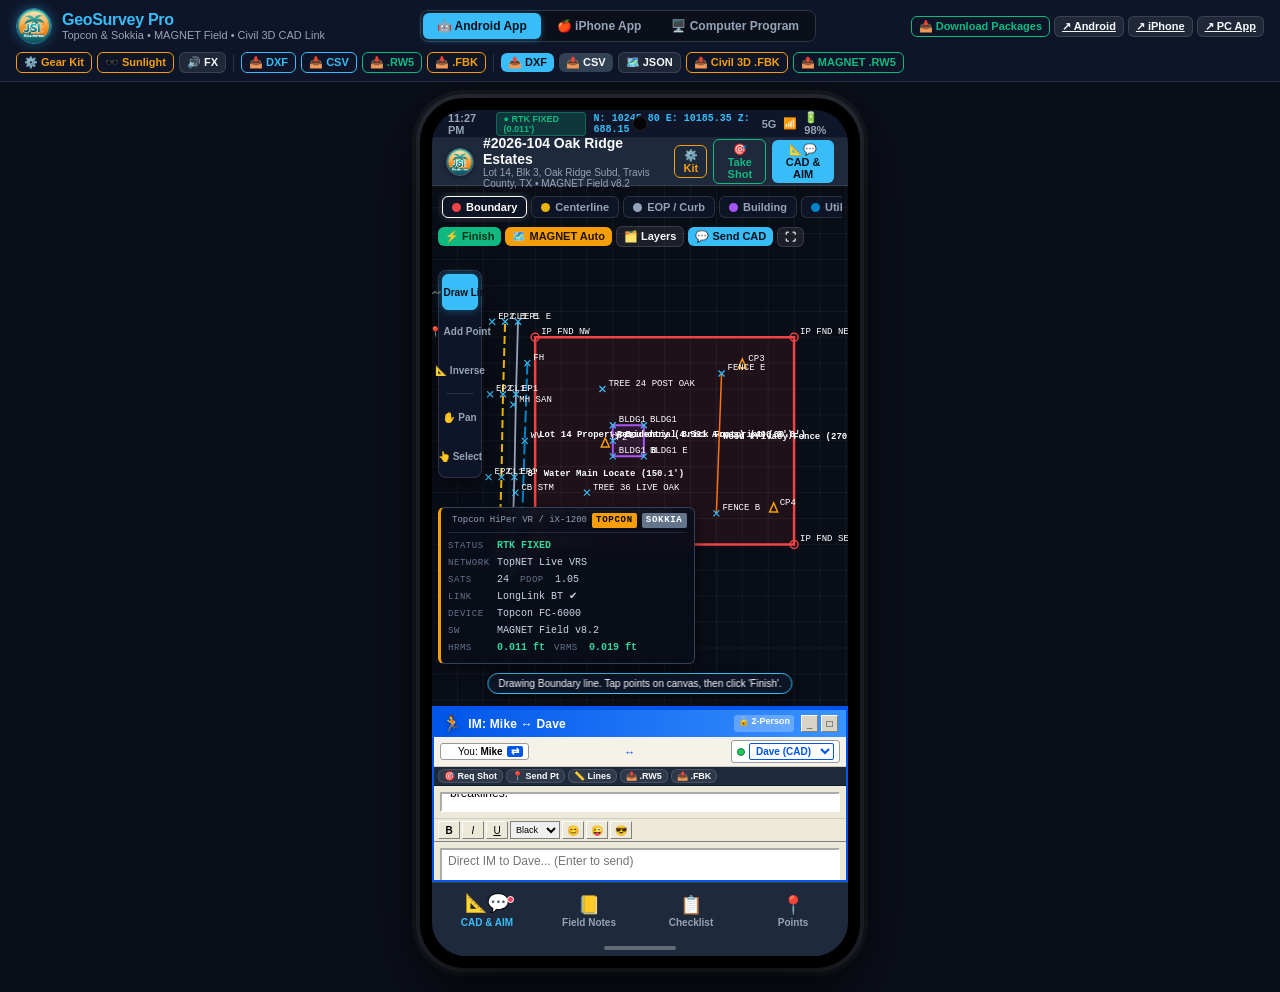
==== commit b647bb3b: "Work from the phone" ====
--- a/index.html
+++ b/index.html
@@ -48,8 +48,9 @@
       </button>
     </div>
 
-    <!-- Direct Standalone Entity Links -->
+    <!-- Direct Standalone Entity Links & Download Modal -->
     <div class="header-entity-links" style="display: flex; gap: 4px; align-items: center;">
+      <button class="btn btn-xs btn-outline-success" onclick="window.app.openDownloadModal()" title="Download Testing Packages for Coworkers">📥 Download Packages</button>
       <a href="android.html" class="btn btn-xs btn-outline-light" title="Open Standalone Android App">↗ Android</a>
       <a href="iphone.html" class="btn btn-xs btn-outline-light" title="Open Standalone iPhone App">↗ iPhone</a>
       <a href="desktop.html" class="btn btn-xs btn-outline-light" title="Open Standalone Computer Program">↗ PC App</a>
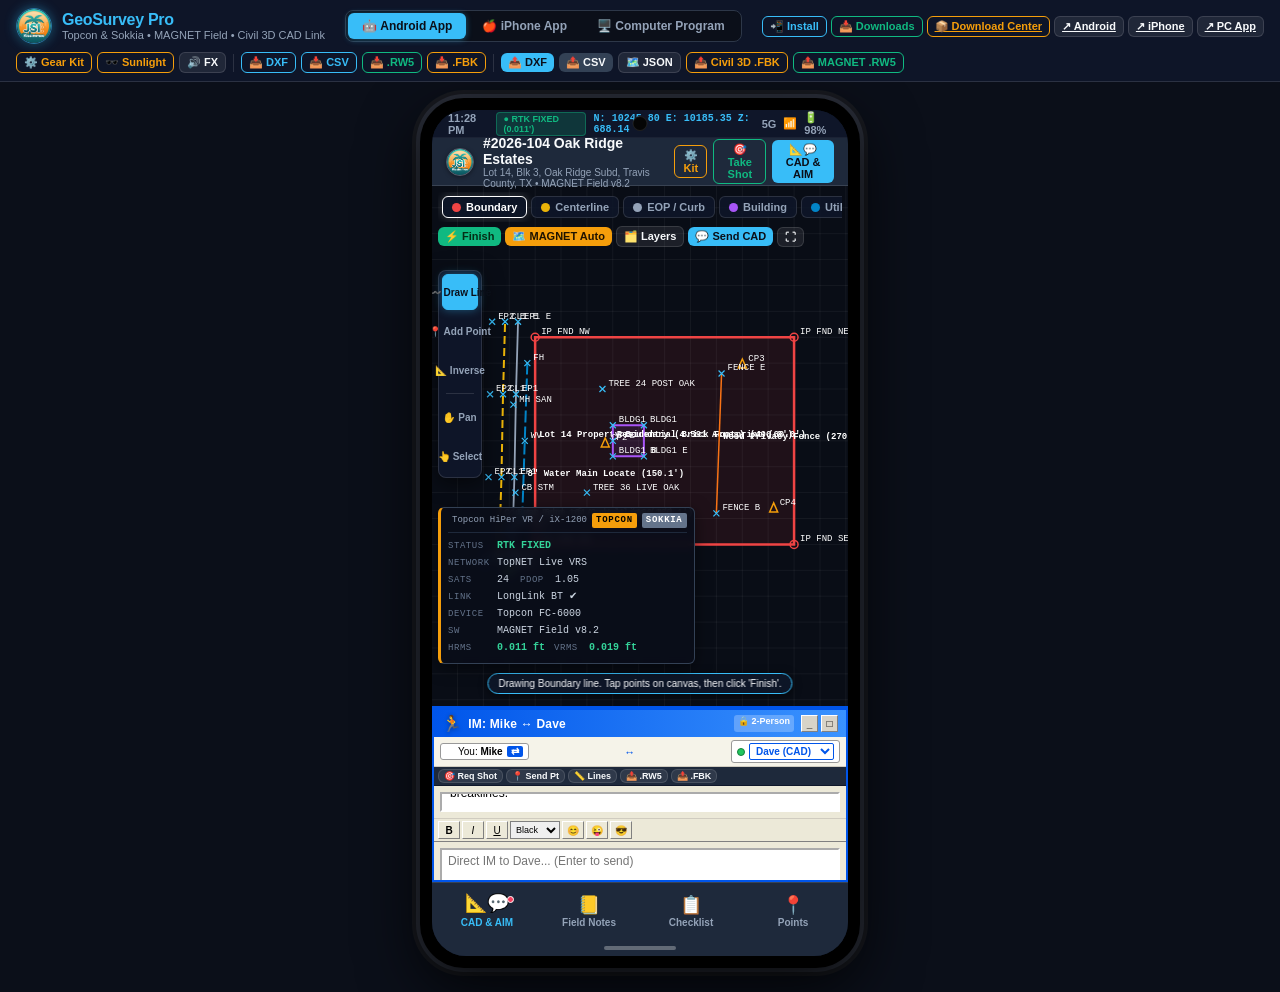
==== commit 1e12e860: "Work from the phone" ====
--- a/index.html
+++ b/index.html
@@ -50,7 +50,9 @@
 
     <!-- Direct Standalone Entity Links & Download Modal -->
     <div class="header-entity-links" style="display: flex; gap: 4px; align-items: center;">
-      <button class="btn btn-xs btn-outline-success" onclick="window.app.openDownloadModal()" title="Download Testing Packages for Coworkers">📥 Download Packages</button>
+      <button class="btn btn-xs btn-outline-primary" onclick="window.app.promptAppInstall()" title="Install app to your device">📲 Install</button>
+      <button class="btn btn-xs btn-outline-success" onclick="window.app.openDownloadModal()" title="Download Testing Packages for Coworkers">📥 Downloads</button>
+      <a href="downloads.html" class="btn btn-xs btn-outline-warning" title="Open Download Testing Portal">📦 Download Center</a>
       <a href="android.html" class="btn btn-xs btn-outline-light" title="Open Standalone Android App">↗ Android</a>
       <a href="iphone.html" class="btn btn-xs btn-outline-light" title="Open Standalone iPhone App">↗ iPhone</a>
       <a href="desktop.html" class="btn btn-xs btn-outline-light" title="Open Standalone Computer Program">↗ PC App</a>
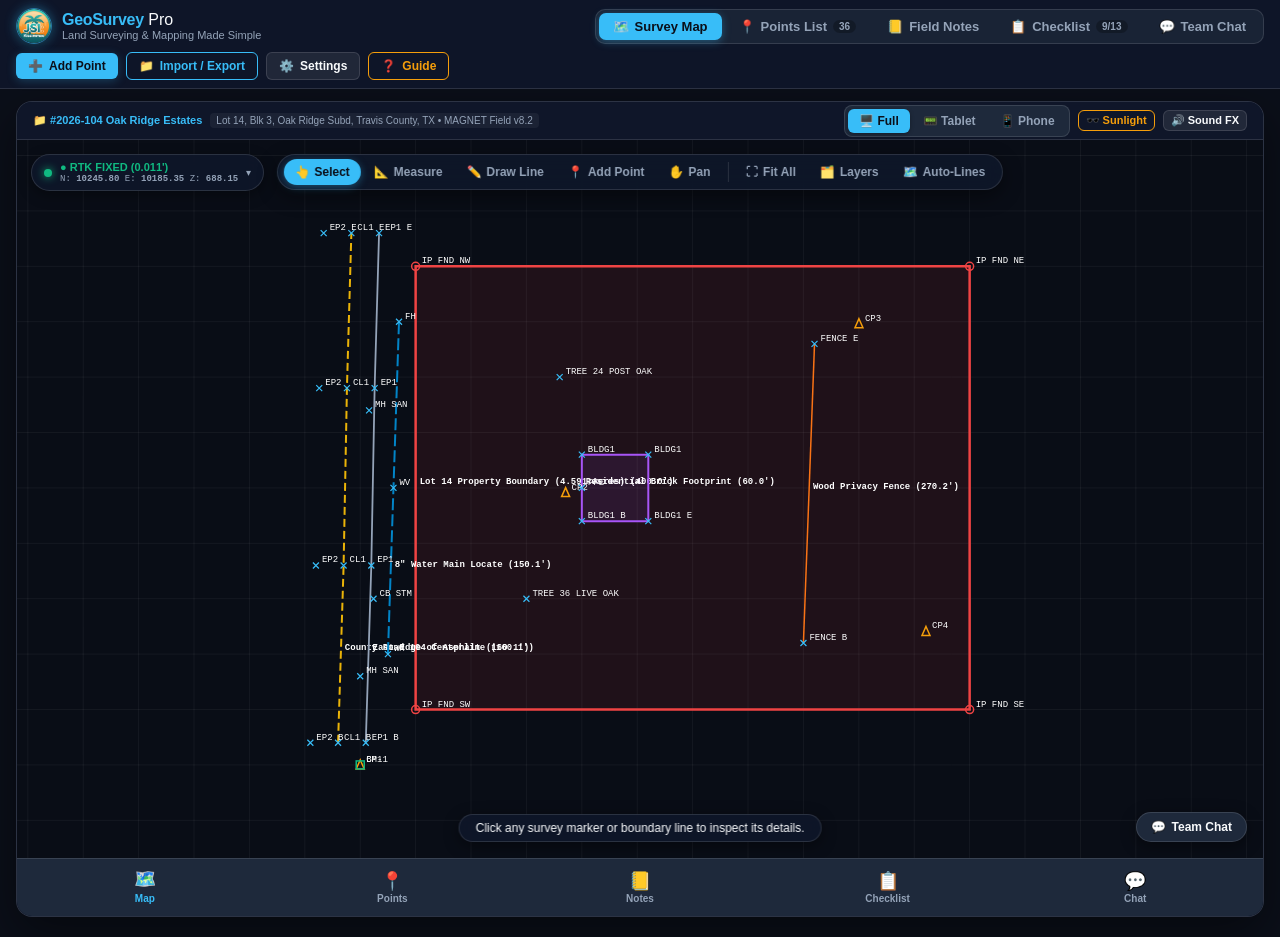
==== commit 29f38a3c: "Work from the phone" ====
--- a/index.html
+++ b/index.html
@@ -3,8 +3,8 @@
 <head>
   <meta charset="UTF-8">
   <meta name="viewport" content="width=device-width, initial-scale=1.0, maximum-scale=1.0, user-scalable=no">
-  <title>GeoSurvey Pro: Topcon & Sokkia MAGNET Field • Civil 3D CAD Link</title>
-  <meta name="description" content="Land surveying Android & rugged tablet application for Topcon/Sokkia MAGNET Field and Autodesk Civil 3D: replaces paper field notes, live AIM CAD chat, job checklists, and survey linework.">
+  <title>GeoSurvey Pro - Simple Land Surveying &amp; Mapping</title>
+  <meta name="description" content="Land surveying software made simple: interactive site map, property boundary linework, points list, digital field book, project checklist, and team chat.">
   <meta name="theme-color" content="#0f172a">
   <meta name="mobile-web-app-capable" content="yes">
   <meta name="apple-mobile-web-app-capable" content="yes">
@@ -25,304 +25,237 @@
 </head>
 <body>
 
-  <!-- MASTER TOP BAR: Global Controls & MAGNET Field / Civil 3D Import & Export -->
+  <!-- MASTER TOP BAR: Clean, Human-Friendly Navigation & Global Actions -->
   <header class="master-header">
     <div class="brand-section">
-      <img src="assets/logo.png" alt="JSI Kissimmee Logo" class="app-logo-img">
-      <div>
-        <div class="brand-title">GeoSurvey Pro</div>
-        <div class="brand-sub">Topcon &amp; Sokkia • MAGNET Field • Civil 3D CAD Link</div>
+      <img src="assets/logo.png" alt="GeoSurvey Logo" class="app-logo-img" onclick="window.app.openHowToUseModal()" title="GeoSurvey Pro - Click for Quick Guide">
+      <div class="brand-text-wrap">
+        <div class="brand-title-row">
+          <span class="brand-title">GeoSurvey</span>
+          <span class="brand-badge">Pro</span>
+        </div>
+        <div class="brand-sub">Land Surveying &amp; Mapping Made Simple</div>
       </div>
     </div>
 
-    <!-- 3 PLATFORM ENTITIES SWITCHER -->
-    <div class="platform-suite-banner">
-      <button class="platform-entity-tab active" id="tab-ent-android" onclick="window.app.switchPlatformEntity('android')" title="Switch to Android Field App Entity">
-        🤖 Android App
-      </button>
-      <button class="platform-entity-tab" id="tab-ent-iphone" onclick="window.app.switchPlatformEntity('iphone')" title="Switch to iPhone iOS App Entity">
-        🍎 iPhone App
-      </button>
-      <button class="platform-entity-tab" id="tab-ent-desktop" onclick="window.app.switchPlatformEntity('desktop')" title="Switch to Computer Program Entity">
-        🖥️ Computer Program
-      </button>
-    </div>
-
-    <!-- Direct Standalone Entity Links & Download Modal -->
-    <div class="header-entity-links" style="display: flex; gap: 4px; align-items: center;">
-      <button class="btn btn-xs btn-outline-primary" onclick="window.app.promptAppInstall()" title="Install app to your device">📲 Install</button>
-      <button class="btn btn-xs btn-outline-success" onclick="window.app.openDownloadModal()" title="Download Testing Packages for Coworkers">📥 Downloads</button>
-      <a href="downloads.html" class="btn btn-xs btn-outline-warning" title="Open Download Testing Portal">📦 Download Center</a>
-      <a href="android.html" class="btn btn-xs btn-outline-light" title="Open Standalone Android App">↗ Android</a>
-      <a href="iphone.html" class="btn btn-xs btn-outline-light" title="Open Standalone iPhone App">↗ iPhone</a>
-      <a href="desktop.html" class="btn btn-xs btn-outline-light" title="Open Standalone Computer Program">↗ PC App</a>
-    </div>
-
-    <!-- Header Actions (Equipment Kit + Upload / Download) -->
-    <div class="header-actions">
-      <button class="btn btn-xs btn-outline-warning" onclick="window.app.openEquipmentModal()" title="Switch Topcon / Sokkia Tablet, GPS, Total Station & Sensor Mode">
-        ⚙️ Gear Kit
-      </button>
-
-      <button class="btn btn-xs btn-outline-warning" id="btn-sunlight-toggle" onclick="window.app.toggleSunlightMode()" title="Toggle High-Contrast Outdoor Sunlight Mode">
-        🕶️ Sunlight
-      </button>
-
-      <button class="btn btn-xs btn-outline-light" onclick="window.soundFX.toggleMute(); this.textContent = window.soundFX.muted ? '🔇 Mute' : '🔊 FX';">
-        🔊 FX
-      </button>
-
-      <span class="header-divider"></span>
-
-      <!-- Upload Imports -->
-      <label class="btn btn-xs btn-outline-primary" style="cursor: pointer;" title="Upload Civil 3D / AutoCAD DXF Linework">
-        📥 DXF
-        <input type="file" id="file-dxf-import" accept=".dxf" style="display: none;">
-      </label>
-
-      <label class="btn btn-xs btn-outline-primary" style="cursor: pointer;" title="Upload PNEZD CSV Point File">
-        📥 CSV
-        <input type="file" id="file-csv-import" accept=".csv,.txt" style="display: none;">
-      </label>
-
-      <label class="btn btn-xs btn-outline-success" style="cursor: pointer;" title="Upload Topcon / Sokkia MAGNET Field Raw File (.RW5 / .RAW)">
-        📥 .RW5
-        <input type="file" id="file-rw5-import" accept=".rw5,.raw" style="display: none;">
-      </label>
-
-      <label class="btn btn-xs btn-outline-warning" style="cursor: pointer;" title="Upload Civil 3D Survey Field Book (.FBK)">
-        📥 .FBK
-        <input type="file" id="file-fbk-import" accept=".fbk" style="display: none;">
-      </label>
-
-      <span class="header-divider"></span>
-
-      <!-- Download Exports -->
-      <button class="btn btn-xs btn-primary" onclick="window.dxfManager.downloadDxf()" title="Download Civil 3D NCS-Layered DXF">
-        📤 DXF
-      </button>
-
-      <button class="btn btn-xs btn-secondary" onclick="window.dxfManager.exportCsv()" title="Download PNEZD CSV Coordinates">
-        📤 CSV
-      </button>
-
-      <button class="btn btn-xs btn-outline-light" onclick="window.dxfManager.exportGeoJson()" title="Download GeoJSON Vector Data">
-        🗺️ JSON
-      </button>
-
-      <button class="btn btn-xs btn-outline-warning" onclick="window.dxfManager.exportCivil3dFbk()" title="Export Civil 3D Survey Database Field Book (.FBK) with Survey Figures">
-        📤 Civil 3D .FBK
-      </button>
-
-      <button class="btn btn-xs btn-outline-success" onclick="window.dxfManager.exportMagnetRaw()" title="Export Topcon / Sokkia MAGNET Field Raw File (.RW5)">
-        📤 MAGNET .RW5
+    <!-- PRIMARY NAVIGATION TABS -->
+    <nav class="header-nav-tabs">
+      <button class="nav-tab-btn active" data-tab="cad" onclick="window.app.switchTab('cad')" title="Interactive Survey Site Map & Linework">
+        <span>🗺️</span> <span class="nav-tab-text">Survey Map</span>
+      </button>
+      <button class="nav-tab-btn" data-tab="points" onclick="window.app.switchTab('points')" title="Coordinates Table & Point Collector">
+        <span>📍</span> <span class="nav-tab-text">Points List</span>
+        <span class="nav-tab-badge" id="header-points-count">36</span>
+      </button>
+      <button class="nav-tab-btn" data-tab="fieldbook" onclick="window.app.switchTab('fieldbook')" title="Digital Field Notes, Leveling & Monuments">
+        <span>📒</span> <span class="nav-tab-text">Field Notes</span>
+      </button>
+      <button class="nav-tab-btn" data-tab="jobs" onclick="window.app.switchTab('jobs')" title="Project Tasks & Deliverables Checklist">
+        <span>📋</span> <span class="nav-tab-text">Checklist</span>
+        <span class="nav-tab-badge" id="header-checklist-count">8/13</span>
+      </button>
+      <button class="nav-tab-btn" data-tab="aim" onclick="window.app.switchTab('aim')" title="Team Instant Messaging (Field Crew & Office CAD)">
+        <span>💬</span> <span class="nav-tab-text">Team Chat</span>
+      </button>
+    </nav>
+
+    <!-- HEADER ACTION GROUP -->
+    <div class="header-action-group">
+      <button class="btn btn-sm btn-primary header-cta-btn" onclick="window.app.promptTakeRtkShot()" title="Record a new survey point or RTK GPS shot">
+        <span>➕</span> <b>Add Point</b>
+      </button>
+
+      <button class="btn btn-sm btn-outline-primary" onclick="window.app.openImportExportModal()" title="Upload or Download CAD (DXF), CSV, or raw survey files">
+        <span>📁</span> <b>Import / Export</b>
+      </button>
+
+      <button class="btn btn-sm btn-outline-light" onclick="window.app.openEquipmentModal()" title="Hardware Kit, Sensors, and Display Settings">
+        <span>⚙️</span> <b>Settings</b>
+      </button>
+
+      <button class="btn btn-sm btn-outline-warning" onclick="window.app.openHowToUseModal()" title="Easy beginner's guide to using this app">
+        <span>❓</span> <b>Guide</b>
       </button>
     </div>
   </header>
 
-  <!-- DEVICE FRAME CONTAINER -->
+  <!-- MAIN APP CONTAINER -->
   <main class="device-outer-container">
-    <div id="device-wrapper" class="mode-phone brand-topcon">
+    <div id="device-wrapper" class="mode-responsive brand-topcon">
       <div class="device-screen">
 
-        <!-- ANDROID SYSTEM STATUS BAR -->
-        <div class="android-status-bar">
-          <div class="status-left">
-            <span class="android-clock">08:42</span>
-            <span class="gnss-fixed-tag" id="status-gnss-badge" onclick="window.app.openEquipmentModal()" style="cursor:pointer;" title="Tap to configure Topcon / Sokkia hardware">● RTK FIXED (0.011')</span>
-            <span id="rtk-hud-coords" style="font-family: var(--font-mono); font-size: 10px; color: var(--accent-primary);">N: 10245.80 E: 10185.35 Z: 688.15</span>
+        <!-- SUB HEADER: Active Project Bar & Quick Toggles -->
+        <div class="app-sub-header">
+          <div class="sub-header-left">
+            <span class="project-pill" onclick="window.app.switchTab('jobs')" title="Click to view Project Checklist">
+              📁 <b id="app-bar-job-name">#2026-104 Oak Ridge Estates</b>
+            </span>
+            <span class="datum-tag" id="app-bar-job-sub">Lot 14, Travis County, TX • NAD83 / NAVD88</span>
           </div>
-          <div class="status-right">
-            <span>5G</span>
-            <span>📶</span>
-            <span>🔋 98%</span>
-          </div>
-        </div>
-
-        <!-- ANDROID APP BAR (JOB HEADER & QUICK ACTIONS) -->
-        <div class="android-app-bar">
-          <div class="app-bar-brand-wrap">
-            <img src="assets/logo.png" alt="GeoSurvey Logo" class="android-app-logo">
-            <div class="app-bar-title">
-              <h1 id="app-bar-job-name">#2026-104 Oak Ridge Estates</h1>
-              <span id="app-bar-job-sub">Lot 14, Travis County, TX • MAGNET Field v8.2</span>
+
+          <div class="sub-header-right">
+            <!-- Viewport Switcher -->
+            <div class="viewport-switcher" title="Switch viewport preview mode">
+              <button class="mode-toggle-btn active" data-mode="responsive" onclick="window.app.setDeviceMode('responsive')" title="Full-width responsive view">🖥️ Full</button>
+              <button class="mode-toggle-btn" data-mode="tablet" onclick="window.app.setDeviceMode('tablet')" title="Rugged tablet view">📟 Tablet</button>
+              <button class="mode-toggle-btn" data-mode="phone" onclick="window.app.setDeviceMode('phone')" title="Mobile phone view">📱 Phone</button>
             </div>
-          </div>
-          <div class="app-bar-actions">
-            <button class="btn btn-xs btn-outline-warning" onclick="window.app.openEquipmentModal()" title="Configure Topcon / Sokkia Kit">
-              ⚙️ Kit
+
+            <button class="btn btn-xs btn-outline-warning" id="btn-sunlight-toggle" onclick="window.app.toggleSunlightMode()" title="Toggle High-Contrast Outdoor Sunlight Mode">
+              🕶️ Sunlight
             </button>
-            <button class="btn btn-xs btn-outline-success" onclick="window.app.promptTakeRtkShot()" title="Record MAGNET Field RTK / TS Shot">
-              🎯 Take Shot
-            </button>
-            <button class="btn btn-xs btn-primary" onclick="window.app.switchTab('cad')" title="Open Split Screen CAD &amp; AIM Chat">
-              📐💬 CAD &amp; AIM
+
+            <button class="btn btn-xs btn-outline-light" onclick="window.soundFX.toggleMute(); this.textContent = window.soundFX.muted ? '🔇 Muted' : '🔊 Sound FX';">
+              🔊 Sound FX
             </button>
           </div>
         </div>
 
-        <!-- MAIN APP CONTENT VIEWPORT (SWITCHABLE TABS) -->
+        <!-- MAIN APP CONTENT VIEWPORT -->
         <div class="app-content-viewport">
 
-          <!-- 1. SPLIT SCREEN: SURVEY LINEWORK CANVAS (3/4 SCREEN) & AIM 2-PERSON CHAT (1/4 SCREEN) -->
+          <!-- 1. SURVEY MAP & LINEWORK VIEW (100% Full Canvas) -->
           <section id="view-cad" class="app-view active">
-            <div class="cad-aim-split-container">
-              <!-- CAD CANVAS VIEWPORT (3/4 OF SCREEN) -->
-              <div class="split-pane-cad">
-                <div class="cad-viewport-layout">
-                  <canvas id="cad-canvas"></canvas>
-
-                  <!-- TOPCON / SOKKIA GNSS & ROBOTIC TS HUD OVERLAY -->
-                  <div class="gnss-hud-overlay" id="gnss-hud">
-                    <div class="gnss-hud-row gnss-hud-title" style="pointer-events:auto; cursor:pointer;" onclick="window.app.openEquipmentModal()" title="Click to switch Topcon / Sokkia gear">
-                      <span class="gnss-brand topcon" id="hud-brand-topcon">TOPCON</span>
-                      <span class="gnss-brand sokkia" id="hud-brand-sokkia">SOKKIA</span>
-                      <span class="gnss-model" id="hud-model">HiPer VR / iX-1200</span>
-                    </div>
-                    <div class="gnss-hud-row">
-                      <span class="gnss-label">STATUS</span>
-                      <span class="gnss-value gnss-fixed" id="hud-status">RTK FIXED</span>
-                    </div>
-                    <div class="gnss-hud-row">
-                      <span class="gnss-label">NETWORK</span>
-                      <span class="gnss-value" id="hud-network">TopNET Live VRS</span>
-                    </div>
-                    <div class="gnss-hud-row">
-                      <span class="gnss-label">SATS</span>
-                      <span class="gnss-value" id="hud-sats">24</span>
-                      <span class="gnss-label" style="margin-left:6px; min-width:30px;">PDOP</span>
-                      <span class="gnss-value" id="hud-pdop">1.05</span>
-                    </div>
-                    <div class="gnss-hud-row">
-                      <span class="gnss-label">LINK</span>
-                      <span class="gnss-value" id="hud-link">LongLink BT ✔</span>
-                    </div>
-                    <div class="gnss-hud-row">
-                      <span class="gnss-label">DEVICE</span>
-                      <span class="gnss-value" id="hud-device">Topcon FC-6000</span>
-                    </div>
-                    <div class="gnss-hud-row">
-                      <span class="gnss-label">SW</span>
-                      <span class="gnss-value" id="hud-sw">MAGNET Field v8.2</span>
-                    </div>
-                    <div class="gnss-hud-row">
-                      <span class="gnss-label">HRMS</span>
-                      <span class="gnss-value gnss-fixed" id="hud-hrms">0.011 ft</span>
-                      <span class="gnss-label" style="margin-left:4px; min-width:30px;">VRMS</span>
-                      <span class="gnss-value gnss-fixed" id="hud-vrms">0.019 ft</span>
-                    </div>
-                  </div>
-
-                  <!-- Floating Top Survey Feature Bar -->
-                  <div class="cad-floating-topbar">
-                    <div class="sue-utility-bar">
-                      <button class="survey-feat-btn sue-util-btn active" data-feat="BOUNDARY" onclick="window.cadEngine.setFeature('BOUNDARY')">
-                        <span class="sue-util-dot" style="background: #ef4444;"></span> Boundary
-                      </button>
-                      <button class="survey-feat-btn sue-util-btn" data-feat="CENTERLINE" onclick="window.cadEngine.setFeature('CENTERLINE')">
-                        <span class="sue-util-dot" style="background: #eab308;"></span> Centerline
-                      </button>
-                      <button class="survey-feat-btn sue-util-btn" data-feat="EOP_CURB" onclick="window.cadEngine.setFeature('EOP_CURB')">
-                        <span class="sue-util-dot" style="background: #94a3b8;"></span> EOP / Curb
-                      </button>
-                      <button class="survey-feat-btn sue-util-btn" data-feat="BUILDING" onclick="window.cadEngine.setFeature('BUILDING')">
-                        <span class="sue-util-dot" style="background: #a855f7;"></span> Building
-                      </button>
-                      <button class="survey-feat-btn sue-util-btn" data-feat="UTILITIES" onclick="window.cadEngine.setFeature('UTILITIES')">
-                        <span class="sue-util-dot" style="background: #0284c7;"></span> Utilities
-                      </button>
-                    </div>
-
-                    <div class="cad-top-right">
-                      <div id="cad-coord-hud" class="cad-coord-badge">N: <b>10250.00</b> E: <b>10250.00</b></div>
-                      <button class="btn btn-xs btn-success font-bold" onclick="window.cadEngine.finishActiveDrawing()" title="Finish Current Linework">
-                        ⚡ Finish
-                      </button>
-                      <button class="btn btn-xs btn-warning font-bold" onclick="window.app.runMagnetAutoLines()" title="Auto-build Civil 3D linework from MAGNET Field feature codes">
-                        🗺️ MAGNET Auto
-                      </button>
-                      <button class="btn btn-xs btn-outline-light" onclick="window.cadEngine.toggleLayerModal()" title="Toggle Civil 3D / MAGNET Layers">
-                        🗂️ Layers
-                      </button>
-                      <button class="btn btn-xs btn-primary font-bold" onclick="window.cadEngine.sendLineworkToAim()" title="Transmit Linework to Civil 3D Office via AIM">
-                        💬 Send CAD
-                      </button>
-                      <button class="btn btn-xs btn-outline-light" onclick="window.cadEngine.fitExtents()" title="Fit Extents">
-                        ⛶
-                      </button>
-                    </div>
-                  </div>
-
-                  <!-- Floating Left Survey Toolbox (Simplistic) -->
-                  <div class="sue-toolbox">
-                    <button class="cad-tool-btn sue-tool-btn active" data-tool="line" onclick="window.cadEngine.setTool('line')" title="Draw Survey Line">
-                      〰️ Draw Line
-                    </button>
-                    <button class="cad-tool-btn sue-tool-btn" data-tool="point" onclick="window.cadEngine.setTool('point')" title="Drop New MAGNET Point">
-                      📍 Add Point
-                    </button>
-                    <button class="cad-tool-btn sue-tool-btn" data-tool="measure" onclick="window.cadEngine.setTool('measure')" title="Measure Bearing & Distance (COGO Inverse)">
-                      📐 Inverse
-                    </button>
-                    <div class="toolbox-divider"></div>
-                    <button class="cad-tool-btn sue-tool-btn" data-tool="pan" onclick="window.cadEngine.setTool('pan')" title="Pan Site">
-                      ✋ Pan
-                    </button>
-                    <button class="cad-tool-btn sue-tool-btn" data-tool="select" onclick="window.cadEngine.setTool('select')" title="Select & Inspect Point">
-                      👆 Select
-                    </button>
-                  </div>
-
-                  <!-- Bottom Tool Hint -->
-                  <div class="sue-tool-hint" id="cad-tool-instruction">
-                    Drawing Boundary line. Tap points on canvas, then click 'Finish'.
-                  </div>
-
-                  <!-- Inspector Card Container -->
-                  <div class="cad-inspector-wrapper" id="cad-inspector"></div>
-
-                  <!-- Measure Results Card Container -->
-                  <div id="cad-measure-results"></div>
-
-                  <!-- Civil 3D Layers Modal Container -->
-                  <div id="cad-layer-modal"></div>
-                </div>
-              </div>
-
-              <!-- AIM CHAT VIEWPORT (1/4 OF SCREEN - STRICTLY 2-PERSON DIRECT IM) -->
-              <div class="split-pane-aim">
-                <div id="aim-container" style="height: 100%;"></div>
-              </div>
+            <div class="cad-viewport-layout">
+              <canvas id="cad-canvas"></canvas>
+
+              <!-- COMPACT GPS STATUS CHIP (Clickable for full sensor details) -->
+              <div class="map-gps-chip" id="map-gps-chip" onclick="window.app.toggleGpsDetailsPopover()" title="Click to view GPS & Instrument accuracy details">
+                <span class="status-indicator-dot online"></span>
+                <div class="map-gps-chip-text">
+                  <span class="map-gps-chip-title" id="status-gnss-badge">GPS: RTK FIXED (0.011')</span>
+                  <span class="map-gps-chip-sub" id="rtk-hud-coords">N: 10245.80 E: 10185.35 Z: 688.15</span>
+                </div>
+                <span class="map-gps-chevron">▾</span>
+              </div>
+
+              <!-- GPS DETAILS POPOVER -->
+              <div id="popover-gps-details" class="map-gps-popover" style="display: none;">
+                <div class="popover-header">
+                  <span>📡 Field Instrument &amp; GPS Status</span>
+                  <button class="btn-close-sm" onclick="window.app.toggleGpsDetailsPopover()">✕</button>
+                </div>
+                <div class="popover-body">
+                  <div class="popover-row"><span>Hardware:</span> <b id="hud-model">Topcon HiPer VR</b></div>
+                  <div class="popover-row"><span>Controller:</span> <span id="hud-device">Topcon FC-6000</span></div>
+                  <div class="popover-row"><span>Status:</span> <span class="badge badge-success" id="hud-status">RTK FIXED</span></div>
+                  <div class="popover-row"><span>Satellites:</span> <span><b id="hud-sats">24</b> (PDOP: <span id="hud-pdop">1.05</span>)</span></div>
+                  <div class="popover-row"><span>Horizontal Acc:</span> <b id="hud-hrms">0.011 ft</b></div>
+                  <div class="popover-row"><span>Vertical Acc:</span> <b id="hud-vrms">0.019 ft</b></div>
+                  <div class="popover-row"><span>Network:</span> <span id="hud-network">TopNET Live VRS</span></div>
+                  <div class="popover-row"><span>Correction Link:</span> <span id="hud-link">LongLink BT ✔</span></div>
+                  <div class="popover-row"><span>Software:</span> <span id="hud-sw">MAGNET Field v8.2</span></div>
+                </div>
+                <div class="popover-footer">
+                  <button class="btn btn-xs btn-outline-warning w-full" onclick="window.app.openEquipmentModal()">⚙️ Change Hardware Kit</button>
+                </div>
+              </div>
+
+              <!-- FLOATING MAP TOOLBAR (Top Center) -->
+              <div class="map-floating-toolbar">
+                <div class="map-tool-group">
+                  <button class="map-tool-btn active" data-tool="select" onclick="window.cadEngine.setTool('select')" title="Select and inspect survey points or boundaries">
+                    <span>👆</span> <b>Select</b>
+                  </button>
+                  <button class="map-tool-btn" data-tool="measure" onclick="window.cadEngine.setTool('measure')" title="Measure distance and bearing between points">
+                    <span>📐</span> <b>Measure</b>
+                  </button>
+                  <button class="map-tool-btn" data-tool="line" onclick="window.cadEngine.setTool('line')" title="Draw property lines, roads, curbs, and buildings">
+                    <span>✏️</span> <b>Draw Line</b>
+                  </button>
+                  <button class="map-tool-btn" data-tool="point" onclick="window.cadEngine.setTool('point')" title="Click on map to drop a new point">
+                    <span>📍</span> <b>Add Point</b>
+                  </button>
+                  <button class="map-tool-btn" data-tool="pan" onclick="window.cadEngine.setTool('pan')" title="Pan around the map">
+                    <span>✋</span> <b>Pan</b>
+                  </button>
+                </div>
+
+                <div class="map-tool-divider"></div>
+
+                <div class="map-action-group">
+                  <button class="map-action-btn btn-finish-draw" id="btn-finish-drawing" onclick="window.cadEngine.finishActiveDrawing()" title="Finish drawing current line" style="display: none;">
+                    <span>⚡</span> <b>Finish</b>
+                  </button>
+                  <button class="map-action-btn" onclick="window.cadEngine.fitExtents()" title="Fit all points and boundaries in view">
+                    <span>⛶</span> <b>Fit All</b>
+                  </button>
+                  <button class="map-action-btn" onclick="window.cadEngine.toggleLayerModal()" title="Show/hide survey layers">
+                    <span>🗂️</span> <b>Layers</b>
+                  </button>
+                  <button class="map-action-btn" onclick="window.app.runMagnetAutoLines()" title="Auto-connect MAGNET linework codes">
+                    <span>🗺️</span> <b>Auto-Lines</b>
+                  </button>
+                </div>
+              </div>
+
+              <!-- SUB-BAR FOR FEATURE SELECTION (Visible when Draw Line is active) -->
+              <div class="map-feature-subbar" id="map-feature-bar" style="display: none;">
+                <span class="feature-bar-label">Drawing:</span>
+                <button class="feat-chip active" data-feat="BOUNDARY" onclick="window.cadEngine.setFeature('BOUNDARY')">
+                  <span class="feat-dot" style="background: #ef4444;"></span> Boundary Line
+                </button>
+                <button class="feat-chip" data-feat="CENTERLINE" onclick="window.cadEngine.setFeature('CENTERLINE')">
+                  <span class="feat-dot" style="background: #eab308;"></span> Centerline
+                </button>
+                <button class="feat-chip" data-feat="EOP_CURB" onclick="window.cadEngine.setFeature('EOP_CURB')">
+                  <span class="feat-dot" style="background: #94a3b8;"></span> Road Curb / EOP
+                </button>
+                <button class="feat-chip" data-feat="BUILDING" onclick="window.cadEngine.setFeature('BUILDING')">
+                  <span class="feat-dot" style="background: #a855f7;"></span> Building
+                </button>
+                <button class="feat-chip" data-feat="UTILITIES" onclick="window.cadEngine.setFeature('UTILITIES')">
+                  <span class="feat-dot" style="background: #0284c7;"></span> Utilities
+                </button>
+              </div>
+
+              <!-- BOTTOM TOOL INSTRUCTION PILL -->
+              <div class="map-instruction-pill" id="cad-tool-instruction">
+                Click any survey marker or boundary line to inspect its details.
+              </div>
+
+              <!-- FLOATING CHAT BUTTON (Bottom Right) -->
+              <button class="map-chat-float-btn" onclick="window.app.switchTab('aim')" title="Open Team Chat with Office CAD">
+                💬 <span>Team Chat</span>
+              </button>
+
+              <!-- Dynamic Containers -->
+              <div class="cad-inspector-wrapper" id="cad-inspector"></div>
+              <div id="cad-measure-results"></div>
+              <div id="cad-layer-modal"></div>
             </div>
           </section>
 
-          <!-- 2. DIGITAL FIELD NOTES REPLACEMENT VIEW -->
-          <section id="view-fieldbook" class="app-view">
-            <div id="fieldbook-container"></div>
-          </section>
-
-          <!-- 3. JOBS & CHECKLIST TRACKER VIEW -->
-          <section id="view-jobs" class="app-view">
-            <div id="jobs-container"></div>
-          </section>
-
-          <!-- 5. POINTS DATABASE & RTK GPS COLLECTOR VIEW -->
+          <!-- 2. POINTS DATABASE & RTK GPS COLLECTOR VIEW -->
           <section id="view-points" class="app-view">
             <div class="points-view-container">
               <div class="points-header-row">
                 <div class="search-input-wrap">
-                  <input type="text" id="points-search-input" placeholder="Search points, MAGNET codes, pins, benchmarks..." oninput="window.app.renderPointsTable()">
+                  <input type="text" id="points-search-input" placeholder="Search points, codes, pins, benchmarks..." oninput="window.app.renderPointsTable()">
                 </div>
                 <span class="badge badge-primary" id="points-count-badge">36 Shots</span>
                 <button class="btn btn-xs btn-outline-success" onclick="window.pointManager.connectDeviceGps(pos => window.app.showToast('Device GPS: Accuracy ' + pos.accuracyFt.toFixed(1) + ' ft'), err => window.app.showToast(err))">
                   🛰️ Phone GPS
                 </button>
+                <button class="btn btn-xs btn-outline-primary" onclick="window.dxfManager.exportCsv()">
+                  📊 Export CSV
+                </button>
                 <button class="btn btn-xs btn-primary" onclick="window.app.promptTakeRtkShot()">
-                  + Take Shot
-                </button>
-              </div>
-
-              <div class="points-table-wrapper">
+                  ➕ Add Point
+                </button>
+              </div>
+
+              <!-- Point Category Filter Chips -->
+              <div class="points-filter-bar">
+                <span style="font-size: 11px; color: var(--text-muted); margin-right: 4px;">Filter:</span>
+                <button class="pts-filter-btn active" data-filter="all" onclick="window.app.setPointsFilter('all')">All Points</button>
+                <button class="pts-filter-btn" data-filter="pins" onclick="window.app.setPointsFilter('pins')">📌 Property Pins</button>
+                <button class="pts-filter-btn" data-filter="curbs" onclick="window.app.setPointsFilter('curbs')">🛣️ Roads &amp; Curbs</button>
+                <button class="pts-filter-btn" data-filter="buildings" onclick="window.app.setPointsFilter('buildings')">🏠 Buildings</button>
+                <button class="pts-filter-btn" data-filter="utilities" onclick="window.app.setPointsFilter('utilities')">💧 Utilities</button>
+              </div>
+
+              <div class="points-table-wrapper" style="margin-top: 10px;">
                 <table class="survey-table">
                   <thead>
                     <tr>
@@ -342,22 +275,43 @@
             </div>
           </section>
 
+          <!-- 3. DIGITAL FIELD NOTES REPLACEMENT VIEW -->
+          <section id="view-fieldbook" class="app-view">
+            <div id="fieldbook-container"></div>
+          </section>
+
+          <!-- 4. JOBS & CHECKLIST TRACKER VIEW -->
+          <section id="view-jobs" class="app-view">
+            <div id="jobs-container"></div>
+          </section>
+
+          <!-- 5. TEAM CHAT VIEW (Office CAD & Field Crew) -->
+          <section id="view-aim" class="app-view">
+            <div class="aim-view-container">
+              <div id="aim-container" style="height: 100%;"></div>
+            </div>
+          </section>
+
         </div>
 
         <!-- NON-BLOCKING TOAST CONTAINER -->
         <div id="toast-container" class="toast-container"></div>
 
-        <!-- ANDROID BOTTOM NAVIGATION BAR -->
+        <!-- MOBILE BOTTOM NAVIGATION BAR -->
         <nav class="android-bottom-nav">
           <button class="android-nav-item active" data-tab="cad" onclick="window.app.switchTab('cad')">
-            <span class="nav-icon">📐💬</span>
-            <span class="nav-label">CAD &amp; AIM</span>
-            <span class="nav-badge-dot"></span>
+            <span class="nav-icon">🗺️</span>
+            <span class="nav-label">Map</span>
+          </button>
+
+          <button class="android-nav-item" data-tab="points" onclick="window.app.switchTab('points')">
+            <span class="nav-icon">📍</span>
+            <span class="nav-label">Points</span>
           </button>
 
           <button class="android-nav-item" data-tab="fieldbook" onclick="window.app.switchTab('fieldbook')">
             <span class="nav-icon">📒</span>
-            <span class="nav-label">Field Notes</span>
+            <span class="nav-label">Notes</span>
           </button>
 
           <button class="android-nav-item" data-tab="jobs" onclick="window.app.switchTab('jobs')">
@@ -365,22 +319,25 @@
             <span class="nav-label">Checklist</span>
           </button>
 
-          <button class="android-nav-item" data-tab="points" onclick="window.app.switchTab('points')">
-            <span class="nav-icon">📍</span>
-            <span class="nav-label">Points</span>
+          <button class="android-nav-item" data-tab="aim" onclick="window.app.switchTab('aim')">
+            <span class="nav-icon">💬</span>
+            <span class="nav-label">Chat</span>
           </button>
         </nav>
-
-        <!-- ANDROID GESTURE NAVIGATION PILL -->
-        <div class="android-gesture-bar">
-          <div class="gesture-pill"></div>
-        </div>
 
       </div>
     </div>
   </main>
 
-  <!-- MODAL ROOT (Equipment Kit & MAGNET Quick Shot Modal) -->
+  <!-- HIDDEN FILE INPUTS FOR IMPORTS -->
+  <div style="display: none;">
+    <input type="file" id="file-dxf-import" accept=".dxf">
+    <input type="file" id="file-csv-import" accept=".csv,.txt">
+    <input type="file" id="file-rw5-import" accept=".rw5,.raw">
+    <input type="file" id="file-fbk-import" accept=".fbk">
+  </div>
+
+  <!-- MODAL ROOT (Import/Export, Guide, Equipment Kit, Quick Shot) -->
   <div id="modal-root"></div>
 
   <!-- Application Logic Scripts -->
--- a/css/styles.css
+++ b/css/styles.css
@@ -161,11 +161,49 @@
 /* Device Mock Frames */
 .device-outer-container {
   width: 100%;
-  max-width: 1280px;
+  max-width: 1500px;
   display: flex;
   justify-content: center;
-  padding: 16px 12px 24px 12px;
+  padding: 12px 16px 20px 16px;
   flex: 1;
+}
+
+/* 0. Responsive Web App Mode (Default) */
+.mode-responsive {
+  width: 100%;
+  max-width: 1440px;
+  height: calc(100vh - 84px);
+  min-height: 640px;
+  background: var(--bg-primary);
+  border-radius: 16px;
+  box-shadow: 0 16px 48px rgba(0, 0, 0, 0.45);
+  display: flex;
+  flex-direction: column;
+  position: relative;
+  overflow: hidden;
+  border: 1px solid var(--border-color);
+}
+
+.mode-responsive .device-screen {
+  border-radius: 14px;
+}
+
+.mode-responsive::before {
+  display: none !important;
+}
+
+@media (max-width: 768px) {
+  .device-outer-container {
+    padding: 0;
+  }
+  .mode-responsive {
+    border-radius: 0;
+    border: none;
+    height: calc(100vh - 64px);
+  }
+  .mode-responsive .device-screen {
+    border-radius: 0;
+  }
 }
 
 /* 1. Android Phone Mode */
@@ -365,69 +403,29 @@
   background: #090d16;
 }
 
-/* Wide Viewports: Tablets, CAD Workstation, and Desktop (>= 768px): Horizontal 75% / 25% Split */
+/* Full CAD Canvas Viewport */
 .split-pane-cad {
-  flex: 0 0 75%;
-  width: 75%;
+  flex: 1 1 100%;
+  width: 100%;
   height: 100%;
   position: relative;
   overflow: hidden;
-  border-right: 2px solid #0055ea;
+  border-right: none;
 }
 
 .split-pane-aim {
-  flex: 0 0 25%;
-  width: 25%;
-  height: 100%;
-  position: relative;
-  overflow: hidden;
-  display: flex;
-  flex-direction: column;
-  background: #ece9d8;
-}
-
-/* Phone Mode (440px wide) and iPhone Mode (420px wide): Vertical 75% Canvas Height / 25% AIM Height Split */
-#device-wrapper.mode-phone .cad-aim-split-container,
-#device-wrapper.mode-iphone .cad-aim-split-container {
-  flex-direction: column;
+  display: none;
 }
 
 #device-wrapper.mode-phone .split-pane-cad,
-#device-wrapper.mode-iphone .split-pane-cad {
-  flex: 0 0 75%;
-  width: 100%;
-  height: 75%;
-  border-right: none;
-  border-bottom: 2px solid #0055ea;
-}
-
-#device-wrapper.mode-phone .split-pane-aim,
-#device-wrapper.mode-iphone .split-pane-aim {
-  flex: 0 0 25%;
-  width: 100%;
-  height: 25%;
-}
-
-/* Desktop Program Mode: Horizontal 75% Canvas / 25% AIM Split */
-#device-wrapper.mode-desktop-app .cad-aim-split-container,
-#device-wrapper.mode-cad-station .cad-aim-split-container {
-  flex-direction: row;
-}
-
+#device-wrapper.mode-iphone .split-pane-cad,
 #device-wrapper.mode-desktop-app .split-pane-cad,
 #device-wrapper.mode-cad-station .split-pane-cad {
-  flex: 0 0 75%;
-  width: 75%;
+  flex: 1 1 100%;
+  width: 100%;
   height: 100%;
-  border-right: 2px solid #0055ea;
+  border-right: none;
   border-bottom: none;
-}
-
-#device-wrapper.mode-desktop-app .split-pane-aim,
-#device-wrapper.mode-cad-station .split-pane-aim {
-  flex: 0 0 25%;
-  width: 25%;
-  height: 100%;
 }
 
 /* Android Bottom Navigation Bar */
@@ -929,3 +927,627 @@
 .app-toast.fade-out {
   opacity: 0;
 }
+
+/* ========================================================
+   SIMPLIFIED MODERN DESIGN SYSTEM & COMPONENT ENHANCEMENTS
+   ======================================================== */
+
+/* Header Navigation Tabs */
+.header-nav-tabs {
+  display: flex;
+  align-items: center;
+  background: rgba(30, 41, 59, 0.75);
+  border: 1px solid var(--border-color);
+  border-radius: 10px;
+  padding: 3px;
+  gap: 3px;
+}
+
+.nav-tab-btn {
+  display: flex;
+  align-items: center;
+  gap: 6px;
+  padding: 6px 14px;
+  border-radius: 7px;
+  border: none;
+  background: transparent;
+  color: var(--text-muted);
+  font-size: 13px;
+  font-weight: 600;
+  cursor: pointer;
+  transition: all 0.18s ease;
+  user-select: none;
+  white-space: nowrap;
+}
+
+.nav-tab-btn:hover {
+  color: var(--text-main);
+  background: rgba(255, 255, 255, 0.06);
+}
+
+.nav-tab-btn.active {
+  background: var(--accent-primary);
+  color: #0b0f19;
+  box-shadow: 0 2px 8px rgba(56, 189, 248, 0.35);
+}
+
+.nav-tab-badge {
+  background: rgba(0, 0, 0, 0.25);
+  color: inherit;
+  font-size: 10px;
+  font-weight: 700;
+  padding: 1px 6px;
+  border-radius: 10px;
+}
+
+.nav-tab-btn.active .nav-tab-badge {
+  background: rgba(11, 15, 25, 0.25);
+  color: #0b0f19;
+}
+
+/* Header Action Buttons */
+.header-action-group {
+  display: flex;
+  align-items: center;
+  gap: 8px;
+  flex-wrap: wrap;
+}
+
+.header-cta-btn {
+  display: flex;
+  align-items: center;
+  gap: 6px;
+  font-weight: 700;
+  box-shadow: 0 2px 10px rgba(56, 189, 248, 0.25);
+}
+
+/* Minimal Project Sub-bar */
+.app-sub-header {
+  height: 38px;
+  background: rgba(15, 23, 42, 0.95);
+  border-bottom: 1px solid var(--border-color);
+  display: flex;
+  align-items: center;
+  justify-content: space-between;
+  padding: 0 16px;
+  font-size: 11px;
+}
+
+.sub-header-left, .sub-header-right {
+  display: flex;
+  align-items: center;
+  gap: 8px;
+}
+
+.project-pill {
+  font-weight: 700;
+  color: var(--accent-primary);
+  cursor: pointer;
+}
+
+.project-pill:hover {
+  text-decoration: underline;
+}
+
+.datum-tag {
+  color: var(--text-muted);
+  font-size: 10px;
+  background: rgba(255, 255, 255, 0.05);
+  padding: 2px 6px;
+  border-radius: 4px;
+}
+
+/* Compact Map GPS Status Chip */
+.map-gps-chip {
+  position: absolute;
+  top: 14px;
+  left: 14px;
+  display: flex;
+  align-items: center;
+  gap: 8px;
+  background: rgba(15, 23, 42, 0.9);
+  border: 1px solid var(--border-color);
+  border-radius: 20px;
+  padding: 6px 12px;
+  cursor: pointer;
+  backdrop-filter: blur(8px);
+  z-index: 30;
+  box-shadow: 0 4px 14px rgba(0, 0, 0, 0.35);
+  transition: all 0.2s ease;
+  user-select: none;
+}
+
+.map-gps-chip:hover {
+  border-color: var(--accent-primary);
+  transform: translateY(-1px);
+}
+
+.status-indicator-dot {
+  width: 8px;
+  height: 8px;
+  border-radius: 50%;
+  background: #10b981;
+  box-shadow: 0 0 8px #10b981;
+  animation: pulse-dot 2s infinite;
+}
+
+@keyframes pulse-dot {
+  0% { transform: scale(0.95); opacity: 0.8; }
+  50% { transform: scale(1.15); opacity: 1; }
+  100% { transform: scale(0.95); opacity: 0.8; }
+}
+
+.map-gps-chip-text {
+  display: flex;
+  flex-direction: column;
+}
+
+.map-gps-chip-title {
+  font-size: 11px;
+  font-weight: 700;
+  color: #10b981;
+  line-height: 1.2;
+}
+
+.map-gps-chip-sub {
+  font-size: 9px;
+  color: var(--text-muted);
+  font-family: var(--font-mono);
+}
+
+.map-gps-chevron {
+  font-size: 10px;
+  color: var(--text-muted);
+}
+
+/* GPS Details Popover */
+.map-gps-popover {
+  position: absolute;
+  top: 58px;
+  left: 14px;
+  width: 300px;
+  background: rgba(15, 23, 42, 0.96);
+  border: 1px solid var(--border-color);
+  border-radius: 12px;
+  padding: 12px 14px;
+  z-index: 35;
+  backdrop-filter: blur(12px);
+  box-shadow: 0 10px 30px rgba(0, 0, 0, 0.6);
+}
+
+.popover-header {
+  display: flex;
+  align-items: center;
+  justify-content: space-between;
+  font-size: 12px;
+  font-weight: 700;
+  padding-bottom: 8px;
+  border-bottom: 1px solid var(--border-color);
+  margin-bottom: 8px;
+}
+
+.popover-body {
+  display: flex;
+  flex-direction: column;
+  gap: 5px;
+  font-size: 11px;
+}
+
+.popover-row {
+  display: flex;
+  justify-content: space-between;
+  align-items: center;
+  color: var(--text-muted);
+}
+
+.popover-row b, .popover-row span:last-child {
+  color: var(--text-main);
+}
+
+.popover-footer {
+  margin-top: 10px;
+  padding-top: 8px;
+  border-top: 1px solid var(--border-color);
+}
+
+/* Map Floating Toolbar */
+.map-floating-toolbar {
+  position: absolute;
+  top: 14px;
+  left: 50%;
+  transform: translateX(-50%);
+  display: flex;
+  align-items: center;
+  background: rgba(15, 23, 42, 0.92);
+  border: 1px solid var(--border-color);
+  border-radius: 24px;
+  padding: 4px 6px;
+  gap: 3px;
+  z-index: 30;
+  backdrop-filter: blur(10px);
+  box-shadow: 0 6px 20px rgba(0, 0, 0, 0.45);
+}
+
+.map-tool-group, .map-action-group {
+  display: flex;
+  align-items: center;
+  gap: 2px;
+}
+
+.map-tool-btn, .map-action-btn {
+  display: flex;
+  align-items: center;
+  gap: 5px;
+  padding: 6px 11px;
+  border-radius: 18px;
+  border: none;
+  background: transparent;
+  color: var(--text-muted);
+  font-size: 12px;
+  font-weight: 600;
+  cursor: pointer;
+  transition: all 0.15s ease;
+  user-select: none;
+  white-space: nowrap;
+}
+
+.map-tool-btn:hover, .map-action-btn:hover {
+  color: var(--text-main);
+  background: rgba(255, 255, 255, 0.08);
+}
+
+.map-tool-btn.active {
+  background: var(--accent-primary);
+  color: #0b0f19;
+  box-shadow: 0 2px 8px rgba(56, 189, 248, 0.35);
+}
+
+.btn-finish-draw {
+  background: var(--accent-emerald) !important;
+  color: #ffffff !important;
+  font-weight: 700;
+  box-shadow: 0 2px 8px rgba(16, 185, 129, 0.4);
+}
+
+.map-tool-divider {
+  width: 1px;
+  height: 20px;
+  background: var(--border-color);
+  margin: 0 3px;
+}
+
+/* Feature Sub-bar for Drawing */
+.map-feature-subbar {
+  position: absolute;
+  top: 60px;
+  left: 50%;
+  transform: translateX(-50%);
+  display: flex;
+  align-items: center;
+  background: rgba(15, 23, 42, 0.94);
+  border: 1px solid var(--border-color);
+  border-radius: 18px;
+  padding: 3px 8px;
+  gap: 4px;
+  z-index: 29;
+  backdrop-filter: blur(8px);
+  box-shadow: 0 4px 14px rgba(0, 0, 0, 0.35);
+}
+
+.feature-bar-label {
+  font-size: 11px;
+  color: var(--text-muted);
+  font-weight: 600;
+  margin-right: 4px;
+}
+
+.feat-chip {
+  display: flex;
+  align-items: center;
+  gap: 5px;
+  padding: 4px 9px;
+  border-radius: 14px;
+  border: 1px solid transparent;
+  background: transparent;
+  color: var(--text-muted);
+  font-size: 11px;
+  font-weight: 600;
+  cursor: pointer;
+  transition: all 0.15s ease;
+}
+
+.feat-chip:hover {
+  color: var(--text-main);
+  background: rgba(255, 255, 255, 0.06);
+}
+
+.feat-chip.active {
+  background: rgba(255, 255, 255, 0.14);
+  color: #ffffff;
+  border-color: rgba(255, 255, 255, 0.25);
+}
+
+.feat-dot {
+  width: 8px;
+  height: 8px;
+  border-radius: 50%;
+}
+
+/* Instruction Pill */
+.map-instruction-pill {
+  position: absolute;
+  bottom: 16px;
+  left: 50%;
+  transform: translateX(-50%);
+  background: rgba(15, 23, 42, 0.9);
+  border: 1px solid var(--border-color);
+  border-radius: 20px;
+  padding: 6px 16px;
+  font-size: 12px;
+  color: var(--text-main);
+  z-index: 25;
+  backdrop-filter: blur(8px);
+  box-shadow: 0 4px 16px rgba(0, 0, 0, 0.4);
+  pointer-events: none;
+  text-align: center;
+  max-width: 90%;
+}
+
+/* Floating Chat Button */
+.map-chat-float-btn {
+  position: absolute;
+  bottom: 16px;
+  right: 16px;
+  display: flex;
+  align-items: center;
+  gap: 6px;
+  background: var(--bg-secondary);
+  border: 1px solid var(--border-color);
+  border-radius: 20px;
+  padding: 7px 14px;
+  color: var(--text-main);
+  font-size: 12px;
+  font-weight: 600;
+  cursor: pointer;
+  z-index: 28;
+  box-shadow: 0 4px 16px rgba(0, 0, 0, 0.4);
+  transition: all 0.2s ease;
+}
+
+.map-chat-float-btn:hover {
+  background: var(--accent-primary);
+  color: #0b0f19;
+  border-color: var(--accent-primary);
+  transform: translateY(-2px);
+}
+
+/* Import/Export Modal Styles */
+.io-modal-grid {
+  display: grid;
+  grid-template-columns: 1fr 1fr;
+  gap: 16px;
+  margin: 12px 0;
+}
+
+@media (max-width: 768px) {
+  .io-modal-grid {
+    grid-template-columns: 1fr;
+  }
+}
+
+.io-card {
+  background: rgba(30, 41, 59, 0.5);
+  border: 1px solid var(--border-color);
+  border-radius: 12px;
+  padding: 14px;
+  display: flex;
+  flex-direction: column;
+  gap: 10px;
+}
+
+.io-card-header {
+  display: flex;
+  align-items: center;
+  gap: 10px;
+}
+
+.io-card-icon {
+  font-size: 20px;
+}
+
+.io-action-list {
+  display: flex;
+  flex-direction: column;
+  gap: 6px;
+}
+
+.io-action-btn {
+  display: flex;
+  align-items: center;
+  gap: 10px;
+  background: rgba(15, 23, 42, 0.6);
+  border: 1px solid rgba(255, 255, 255, 0.08);
+  border-radius: 8px;
+  padding: 8px 12px;
+  cursor: pointer;
+  text-align: left;
+  transition: all 0.15s ease;
+  width: 100%;
+}
+
+.io-action-btn:hover {
+  background: rgba(56, 189, 248, 0.1);
+  border-color: var(--accent-primary);
+}
+
+.io-btn-icon {
+  font-size: 18px;
+  flex-shrink: 0;
+}
+
+.io-btn-text {
+  display: flex;
+  flex-direction: column;
+}
+
+.io-btn-title {
+  font-size: 12px;
+  font-weight: 700;
+  color: var(--text-main);
+}
+
+.io-btn-sub {
+  font-size: 10px;
+  color: var(--text-muted);
+}
+
+.io-footer-bar {
+  display: flex;
+  align-items: center;
+  justify-content: space-between;
+  padding-top: 12px;
+  border-top: 1px solid var(--border-color);
+  gap: 10px;
+  flex-wrap: wrap;
+}
+
+/* Guide Modal Steps */
+.guide-steps-container {
+  display: flex;
+  flex-direction: column;
+  gap: 10px;
+  margin: 12px 0;
+}
+
+.guide-step-card {
+  display: flex;
+  align-items: flex-start;
+  gap: 12px;
+  background: rgba(30, 41, 59, 0.4);
+  border: 1px solid var(--border-color);
+  border-radius: 10px;
+  padding: 10px 14px;
+}
+
+.guide-num {
+  width: 26px;
+  height: 26px;
+  border-radius: 50%;
+  background: var(--accent-primary);
+  color: #0b0f19;
+  font-size: 12px;
+  font-weight: 800;
+  display: flex;
+  align-items: center;
+  justify-content: center;
+  flex-shrink: 0;
+}
+
+.guide-text {
+  font-size: 12px;
+  color: var(--text-main);
+}
+
+.guide-text b {
+  color: var(--accent-primary);
+  display: block;
+  margin-bottom: 2px;
+}
+
+.guide-text p {
+  color: var(--text-muted);
+  margin: 0;
+  font-size: 11px;
+  line-height: 1.4;
+}
+
+.guide-footer-bar {
+  display: flex;
+  align-items: center;
+  justify-content: space-between;
+  padding-top: 12px;
+  border-top: 1px solid var(--border-color);
+}
+
+/* Team Chat View Container */
+.aim-view-container {
+  width: 100%;
+  height: 100%;
+  max-width: 900px;
+  margin: 0 auto;
+  padding: 16px;
+  display: flex;
+  flex-direction: column;
+}
+
+.aim-view-container .aim-window-frame {
+  border-radius: 12px;
+  box-shadow: 0 10px 30px rgba(0, 0, 0, 0.4);
+  flex: 1;
+}
+
+/* Points Filter Chips */
+.points-filter-bar {
+  display: flex;
+  align-items: center;
+  gap: 6px;
+  margin-top: 6px;
+  flex-wrap: wrap;
+}
+
+.pts-filter-btn {
+  padding: 4px 11px;
+  border-radius: 14px;
+  border: 1px solid var(--border-color);
+  background: transparent;
+  color: var(--text-muted);
+  font-size: 11px;
+  font-weight: 600;
+  cursor: pointer;
+  transition: all 0.15s ease;
+}
+
+.pts-filter-btn:hover {
+  color: var(--text-main);
+  background: rgba(255, 255, 255, 0.05);
+}
+
+.pts-filter-btn.active {
+  background: var(--accent-primary);
+  color: #0b0f19;
+  border-color: var(--accent-primary);
+}
+
+/* Button close sm */
+.btn-close-sm {
+  background: transparent;
+  border: none;
+  color: var(--text-muted);
+  font-size: 14px;
+  cursor: pointer;
+  padding: 0 4px;
+  line-height: 1;
+}
+.btn-close-sm:hover {
+  color: #ffffff;
+}
+
+/* Header & Tab Responsive Adjustments */
+@media (max-width: 960px) {
+  .header-nav-tabs .nav-tab-text {
+    display: none;
+  }
+  .nav-tab-btn {
+    padding: 6px 10px;
+  }
+}
+
+@media (max-width: 768px) {
+  .header-nav-tabs {
+    display: none;
+  }
+  .map-floating-toolbar {
+    width: 95%;
+    overflow-x: auto;
+  }
+}
